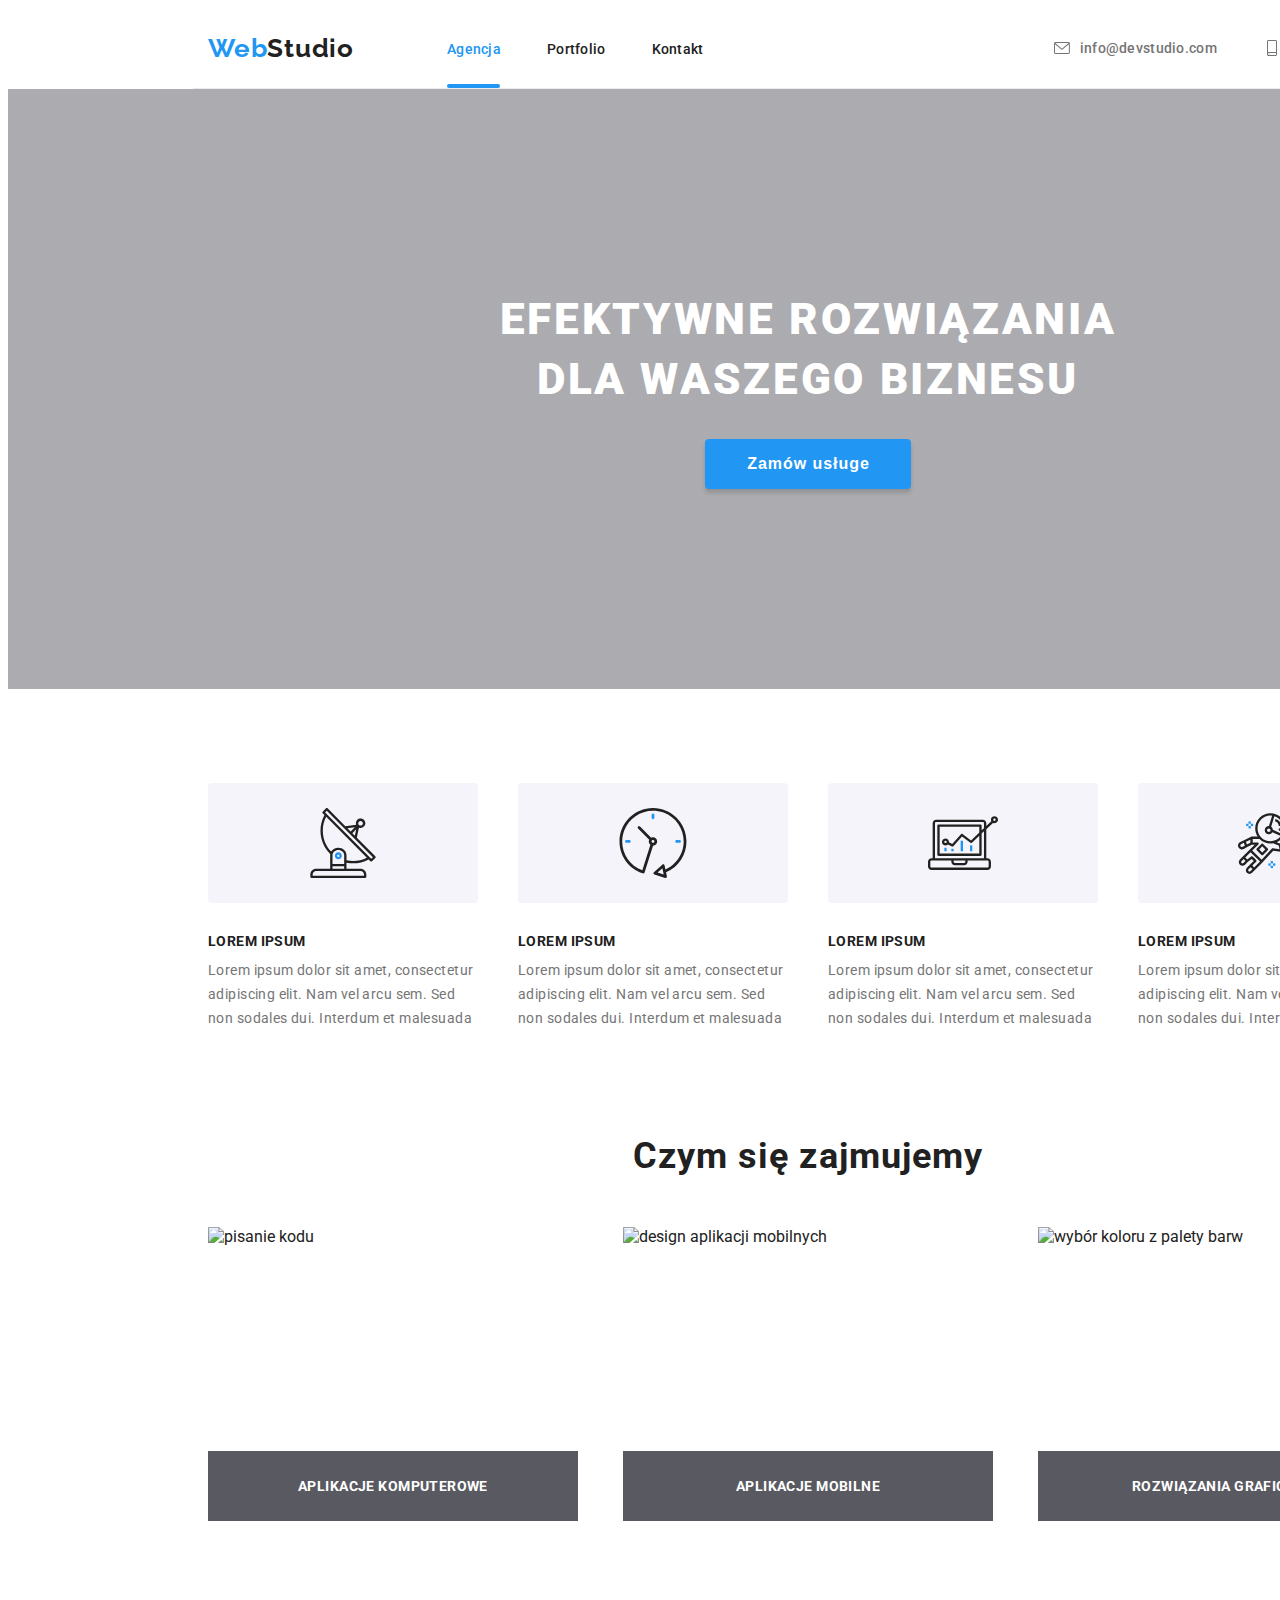
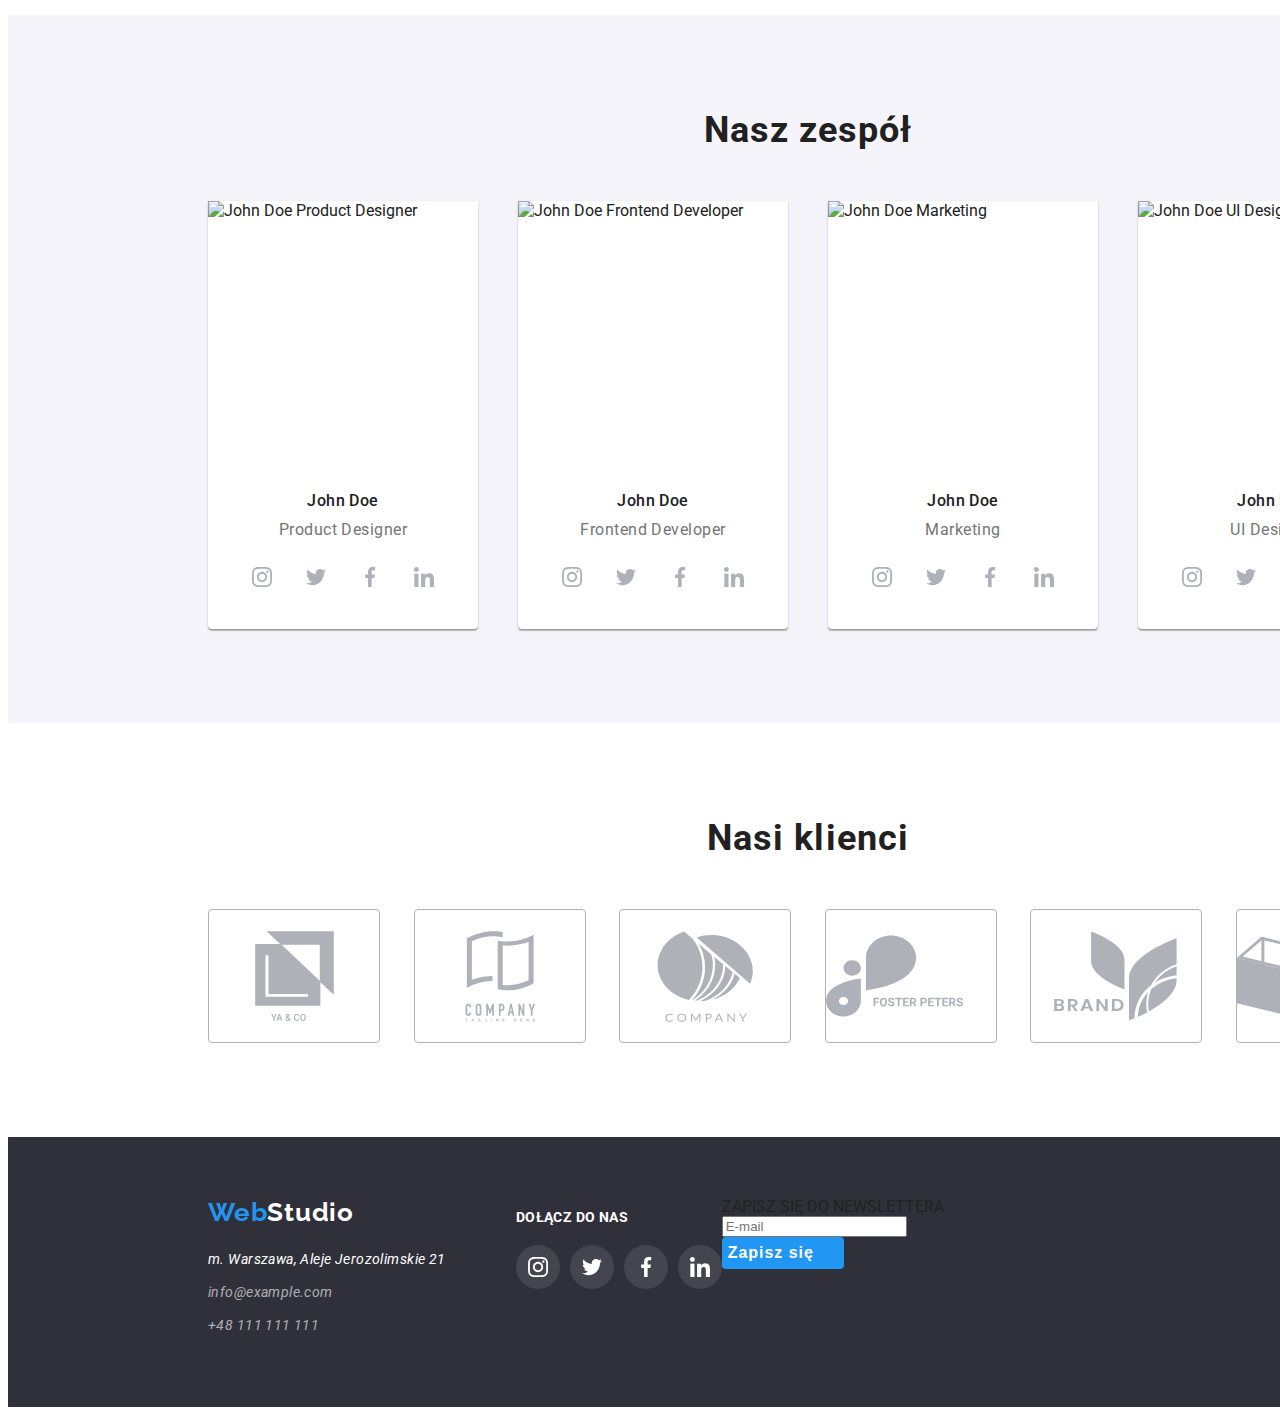
==== index.html @ 20296a99 "icon fix" ====
<!DOCTYPE html>
<html lang="en">
  <head>
    <meta charset="UTF-8" />
    <meta http-equiv="X-UA-Compatible" content="IE=edge" />
    <meta name="viewport" content="width=device-width, initial-scale=1.0" />
    <link
      rel="stylesheet"
      href="https://cdnjs.cloudflare.com/ajax/libs/modern-normalize/1.0.0/modern-normalize.css"
      integrity="sha512-Zx6MlUMKSVJoQ+83OwhdILe8cSEsCzfqThJd7J/VA2UrK6Ctj85p+xzqfyuNXE5B1k25uUdmJ2OzItbBy9GHAQ=="
      crossorigin="anonymous"
    />
    <link rel="stylesheet" href="./css/styles.css" />
    <link rel="preconnect" href="https://fonts.gstatic.com" />
    <link
      href="https://fonts.googleapis.com/css2?family=Oleo+Script&family=Raleway:wght@700&family=Roboto:wght@400;500;700;900&display=swap"
      rel="stylesheet"
    />

    <title>Main page</title>
  </head>
  <body>
    <!-- Header -->
    <header class="header section-space">
      <div class="container">
        <a class="logo link" href="./index.html"
          >Web<span class="logo-header">Studio</span></a
        >
        <nav class="navigation">
          <ul class="navigation-list list">
            <li class="navigation-list-item">
              <a class="navigation-list-link link agencja-header" href="./index.html">Agencja</a>
            </li>
            <li class="navigation-list-item">
              <a class="navigation-list-link link" href="./portfolio.html"
                >Portfolio</a>
            </li>
            <li class="navigation-list-item">
              <a class="navigation-list-link link" href="#">Kontakt</a>
            </li>
          </ul>
        </nav>
        <a class="address-mail link" href="mailto:info@devstudio.com">          
          <svg class="address-mail-icon">
            <use href="images/sprite.svg#envelope"></use>
          </svg>info@devstudio.com</a>
        <a class="address-tel link" href="tel:48111111111">
          <svg class="address-tel-icon">
            <use href="images/sprite.svg#smartphone"></use>
          </svg>+48 111 111 111</a>
      </div>
    </header>
    <main>
      <!--- HERO -->
      <section class="hero section-space">
        <div class="container">
          <h1 class="hero-title">EFEKTYWNE ROZWIĄZANIA DLA WASZEGO BIZNESU</h1>
          <button class="button hero-button" type="button" data-modal-open>Zamów usługe</button>
        </div>
      </section>
      <!-- Nasze atuty -->
      <section class="section atuty">
        <div class="container">
          <ul class="atuty-list list">
            <li class="atuty-list-item">
              <div class="atuty-icon-space">
              <svg class="atuty-icon">
                <use href="images/sprite.svg#antenna"></use>
              </svg>
              </div>
              <p class="atuty-list-item">LOREM IPSUM</p>
              <p class="atuty-list-description">
                Lorem ipsum dolor sit amet, consectetur adipiscing elit. Nam vel
                arcu sem. Sed non sodales dui. Interdum et malesuada
              </p>
            </li>
            <li class="atuty-list-item">
              <div class="atuty-icon-space">
              <svg class="atuty-icon">
                <use href="images/sprite.svg#clock"></use>
              </svg>
              </div>
              <p class="atuty-list-item">LOREM IPSUM</p>
              <p class="atuty-list-description">
                Lorem ipsum dolor sit amet, consectetur adipiscing elit. Nam vel
                arcu sem. Sed non sodales dui. Interdum et malesuada
              </p>
            </li>
            <li class="atuty-list-item">
              <div class="atuty-icon-space">
              <svg class="atuty-icon">
                <use href="images/sprite.svg#diagram"></use>
              </svg>
              </div>
              <p class="atuty-list-item">LOREM IPSUM</p>
              <p class="atuty-list-description">
                Lorem ipsum dolor sit amet, consectetur adipiscing elit. Nam vel
                arcu sem. Sed non sodales dui. Interdum et malesuada
              </p>
            </li>
            <li class="atuty-list-item">
              <div class="atuty-icon-space">
              <svg class="atuty-icon">
                <use href="images/sprite.svg#astronaut"></use>
              </svg>
              </div>
              <p class="atuty-list-item">LOREM IPSUM</p>
              <p class="atuty-list-description">
                Lorem ipsum dolor sit amet, consectetur adipiscing elit. Nam vel
                arcu sem. Sed non sodales dui. Interdum et malesuada
              </p>
            </li>
          </ul>
        </div>
      </section>
      <!-- Czym sie zajmujemy -->
      <section class="section about">
        <div class="container">
          <h2 class="about-title title">Czym się zajmujemy</h2>
          <ul class="about-list list">
            <li class="about-list-item">
              <img
                class="about-list-photo"
                src="./images/Czym1.jpg"
                alt="pisanie kodu"
                width="370"
                height="294"
                />
              <div class="about-list-photo-description-box">
                <p class="about-list-photo-description-text">APLIKACJE KOMPUTEROWE</p>
              </div>
            </li>
            <li class="about-list-item">
              <img
                class="about-list-photo"
                src="./images/Czym2.jpg"
                alt="design aplikacji mobilnych"
                width="370"
                height="294"
              />
              <div class="about-list-photo-description-box">
                <p class="about-list-photo-description-text">APLIKACJE MOBILNE</p>
              </div>
            </li>
            <li class="about-list-item">
              <img
                class="about-list-photo"
                src="./images/Czym3.jpg"
                alt="wybór koloru z palety barw"
                width="370"
                height="294"
              />
              <div class="about-list-photo-description-box">
                <p class="about-list-photo-description-text">ROZWIĄZANIA GRAFICZNE</p>
              </div>
            </li>
          </ul>
        </div>
      </section>
      <!-- Nasz zespół -->
      <section class="section team">
        <div class="container">
          <h2 class="team-title title">Nasz zespół</h2>
          <ul class="team-list list">
            <li class="team-list-item">
              <img
                class="team-list-photo"
                src="./images/JohnDoe1.jpg"
                alt="John Doe Product Designer"
                width="270"
                height="260"
              />
              <h3 class="team-list-name">John Doe</h3>
              <p class="team-list-description">Product Designer</p>
              <ul class="team-social-list list">
                <li class="team-social-list-item">
                  <a class="team-social-list-link link" href="#">
                    <svg class="team-social-icon" width="20px" height="20px">
                      <use href="images/sprite.svg#instagram"></use>
                    </svg>
                  </a>
                </li>
                <li class="team-social-list-item">
                  <a class="team-social-list-link link" href="#">
                    <svg class="team-social-icon" width="20px" height="20px">
                      <use href="images/sprite.svg#twitter"></use>
                    </svg>
                  </a>
                </li>
                <li class="team-social-list-item">
                  <a class="team-social-list-link link" href="#">
                    <svg class="team-social-icon" width="20px" height="20px">
                      <use href="images/sprite.svg#facebook"></use>
                    </svg>
                  </a>
                </li>
                <li class="team-social-list-item">
                  <a class="team-social-list-link link" href="#">
                    <svg class="team-social-icon" width="20px" height="20px">
                      <use href="images/sprite.svg#linkedin"></use>
                    </svg>
                  </a>
                </li>
              </ul>
            </li>
            <li class="team-list-item">
              <img
                class="team-list-photo"
                src="./images/JohnDoe2.jpg"
                alt="John Doe Frontend Developer"
                width="270"
                height="260"
              />
              <h3 class="team-list-name">John Doe</h3>
              <p class="team-list-description">Frontend Developer</p>
              <ul class="team-social-list list">
                <li class="team-social-list-item">
                  <a class="team-social-list-link link" href="#">
                    <svg class="team-social-icon" width="20px" height="20px">
                      <use href="images/sprite.svg#instagram"></use>
                    </svg>
                  </a>
                </li>
                <li class="team-social-list-item">
                  <a class="team-social-list-link link" href="#">
                    <svg class="team-social-icon" width="20px" height="20px">
                      <use href="images/sprite.svg#twitter"></use>
                    </svg>
                  </a>
                </li>
                <li class="team-social-list-item">
                  <a class="team-social-list-link link" href="#">
                    <svg class="team-social-icon" width="20px" height="20px">
                      <use href="images/sprite.svg#facebook"></use>
                    </svg>
                  </a>
                </li>
                <li class="team-social-list-item">
                  <a class="team-social-list-link link" href="#">
                    <svg class="team-social-icon" width="20px" height="20px">
                      <use href="images/sprite.svg#linkedin"></use>
                    </svg>
                  </a>
                </li>
              </ul>
            </li>
            <li class="team-list-item">
              <img
                class="team-list-photo"
                src="./images/JohnDoe3.jpg"
                alt="John Doe Marketing"
                width="270"
                height="260"
              />
              <h3 class="team-list-name">John Doe</h3>
              <p class="team-list-description">Marketing</p>
              <ul class="team-social-list list">
                <li class="team-social-list-item">
                  <a class="team-social-list-link link" href="#">
                    <svg class="team-social-icon" width="20px" height="20px">
                      <use href="images/sprite.svg#instagram"></use>
                    </svg>
                  </a>
                </li>
                <li class="team-social-list-item">
                  <a class="team-social-list-link link" href="#">
                    <svg class="team-social-icon" width="20px" height="20px">
                      <use href="images/sprite.svg#twitter"></use>
                    </svg>
                  </a>
                </li>
                <li class="team-social-list-item">
                  <a class="team-social-list-link link" href="#">
                    <svg class="team-social-icon" width="20px" height="20px">
                      <use href="images/sprite.svg#facebook"></use>
                    </svg>
                  </a>
                </li>
                <li class="team-social-list-item">
                  <a class="team-social-list-link link" href="#">
                    <svg class="team-social-icon" width="20px" height="20px">
                      <use href="images/sprite.svg#linkedin"></use>
                    </svg>
                  </a>
                </li>
              </ul>
            </li>
            <li class="team-list-item">
              <img
                class="team-list-photo"
                src="./images/JohnDoe4.jpg"
                alt="John Doe UI Designer"
                width="270"
                height="260"
              />
              <h3 class="team-list-name">John Doe</h3>
              <p class="team-list-description">UI Designer</p>
              <ul class="team-social-list list">
                <li class="team-social-list-item">
                  <a class="team-social-list-link link" href="#">
                    <svg class="team-social-icon" width="20px" height="20px">
                      <use href="images/sprite.svg#instagram"></use>
                    </svg>
                  </a>
                </li>
                <li class="team-social-list-item">
                  <a class="team-social-list-link link" href="#">
                    <svg class="team-social-icon" width="20px" height="20px">
                      <use href="images/sprite.svg#twitter"></use>
                    </svg>
                  </a>
                </li>
                <li class="team-social-list-item">
                  <a class="team-social-list-link link" href="#">
                    <svg class="team-social-icon" width="20px" height="20px">
                      <use href="images/sprite.svg#facebook"></use>
                    </svg>
                  </a>
                </li>
                <li class="team-social-list-item">
                  <a class="team-social-list-link link" href="#">
                    <svg class="team-social-icon" width="20px" height="20px">
                      <use href="images/sprite.svg#linkedin"></use>
                    </svg>
                  </a>
                </li>
              </ul>
            </li>
          </ul>
        </div>
      </section>
      <section class="section clients">
        <div class="container">
          <h2 class="clients-title title">Nasi klienci</h2>
          <ul class="clients-list list">
            <li class="clients-list-item">
              <a class="clients-list-link link" href="#">
                <svg class="clients-list-icon">
                  <use href="images/sprite.svg#client1"></use>
                </svg>
              </a>
            </li>
            <li class="clients-list-item">
              <a class="clients-list-link link" href="#">
                <svg class="clients-list-icon">
                  <use href="images/sprite.svg#client2"></use>
                </svg>
              </a>
            </li>
            <li class="clients-list-item">
              <a class="clients-list-link link" href="#">
                <svg class="clients-list-icon">
                  <use href="images/sprite.svg#client3"></use>
                </svg>
              </a>
            </li>
            <li class="clients-list-item">
              <a class="clients-list-link link" href="#">
                <svg class="clients-list-icon">
                  <use href="images/sprite.svg#client4"></use>
                </svg>
              </a>
            </li>
            <li class="clients-list-item">
              <a class="clients-list-link link" href="#">
                <svg class="clients-list-icon">
                  <use href="images/sprite.svg#client5"></use>
                </svg>
              </a>
            </li>
            <li class="clients-list-item">
              <a class="clients-list-link link" href="#">
                <svg class="clients-list-icon">
                  <use href="images/sprite.svg#client6"></use>
                </svg>
              </a>
            </li>
          </ul>
        </div>
      </section>
    </main>
    <!-- Footer -->
    <footer class="footer section-space">
      <div class="container">
        <div class="footer-address">
          <a class="logo link" href="./index.html"
          >Web<span class="logo-footer">Studio</span></a
        >
        <address class="address">
          <ul class="address-list list">
            <li class="address-list-item">
              <a
                class="address-list-link address-list-place link"
                href="https://goo.gl/maps/FQcAqEdDzZoYBfhZA"
                target="_blank"
                >m. Warszawa, Aleje Jerozolimskie 21</a
              >
            </li>
            <li class="address-list-item">
              <a
                class="address-list-link address-list-mail link"
                href="mailto:info@example.com"
                >info@example.com</a
              >
            </li>
            <li class="address-list-item">
              <a
                class="address-list-link address-list-tel link"
                href="tel:48111111111"
                >+48 111 111 111</a
              >
            </li>
          </ul>
        </address>
        </div>
        <div class="footer-social">
          <p class="footer-social-title">DOŁĄCZ DO NAS</p>
          <ul class="footer-social-list list">
            <li class="footer-social-list-item">
              <a class="footer-social-list-link link" href="#">
                <svg class="footer-social-icon" width="20px" height="20px">
                  <use href="images/sprite.svg#instagram"></use>
                </svg>
              </a>
            </li>
            <li class="footer-social-list-item">
              <a class="footer-social-list-link link" href="#">
                <svg class="footer-social-icon" width="20px" height="20px">
                  <use href="images/sprite.svg#twitter"></use>
                </svg>
              </a>
            </li>
            <li class="footer-social-list-item">
              <a class="footer-social-list-link link" href="#">
                <svg class="footer-social-icon" width="20px" height="20px">
                  <use href="images/sprite.svg#facebook"></use>
                </svg>
              </a>
            </li>
            <li class="footer-social-list-item">
              <a class="footer-social-list-link link" href="#">
                <svg class="footer-social-icon" width="20px" height="20px">
                  <use href="images/sprite.svg#linkedin"></use>
                </svg>
              </a>
            </li>
          </ul>
        </div>


        <div class="footer-form">
          <p class="footer-form-title">ZAPISZ SIĘ DO NEWSLETTERA</p>
          <form method="post" class="footer-form-form">
            <input type="email" class="footer-form-input" name="email" placeholder="E-mail">
            <button class="footer-btn button" type="submit">Zapisz się
              <svg class="footer-input-icon" width="24px" height="24px">
                <use href="images/sprite.svg#send-icon"></use>
              </svg>
            </button>
          </form>
        </div>

        
      </div>
    </footer>
    <!-- MODAL WINDOW -->
    <div class="backdrop is-hidden" data-modal>
      <div class="modal">
        <button type="button" class="close-btn" data-modal-close></button>
        <form method="post" class="modal-form">
          <h2 class="modal-form-title">Zostaw swoje dane w formularzu poniżej</h2>          
          <label for="name" class="modal-label">Imie</label>
          <div class="modal-input-wrapper">
            <input type="text" class="modal-input" name="name" required>
            <div class="modal-input-icon-wrapper">
              <svg class="modal-input-icon" width="12px" height="12px">
                <use href="images/sprite.svg#modal-human"></use>
              </svg>
            </div>
          </div>   
          <label for="tel" class="modal-label">Telefon</label>
          <div class="modal-input-wrapper">
            <input type="tel" class="modal-input" name="telephone" required> 
            <div class="modal-input-icon-wrapper">     
              <svg class="modal-input-icon" width="14px" height="14px">
                <use href="images/sprite.svg#modal-phone"></use>
              </svg>
            </div>
          </div>
          <label for="email" class="modal-label">Email</label>
          <div class="modal-input-wrapper">
            <input type="email" class="modal-input" name="email" required>
            <div class="modal-input-icon-wrapper">
              <svg class="modal-input-icon" width="16px" height="12px">
                <use href="images/sprite.svg#modal-envelope"></use>
              </svg>
            </div>
          </div>
          <label for="comment" class="modal-label">Komentarz</label>
          <textarea name="comment" id="" cols="30" rows="10" class="modal-textarea" placeholder="Wprowadź tekst"></textarea>
          <div class="modal-checkbox-wrapper">
            <div class="modal-disclaimer-wrapper">
              <input type="checkbox" id="checkbox" name="checkbox" class="modal-checkbox visually-hidden" required>
              <label for="checkbox" class="modal-label modal-policy-label">Oświadczam iż akceptuję <a href="#" class="policy-link link">Regulamin</a> i <a href="#" class="policy-link link">Politykę Prywatności</a>.</label>
            </div>
            <button class="modal-btn button" type="submit">Wyślij</button>
          </div>
        </form>
      </div>
    </div>
    <script src="js/modal.js"></script>
  </body>
</html>
---- css/styles.css ----
:root {
  --main-font: "Roboto", sans-serif;
  --secondary-font: "Raleway", sans-serif;

  --main-color: #212121;
  --secondary-color: #757575;
  --hover-color: #2196f3;

  --bg1-color: #ffffff;
  --bg2-color: #f5f4fa;
  --bg3-color: #2f303a;
}
h1,
h2,
h3,
h4,
h5,
h6 {
  margin: 0;
  padding: 0;
}
ul,
ol {
  margin: 0;
  padding: 0;
}
p {
  padding: 0;
  margin: 0;
}
img {
  display: block;
}
.list {
  list-style: none;
}
.link {
  text-decoration: none;
}
.container {
  width: 1200px;
  padding: 0 15px;
  margin: 0 auto;
}
.section {
  padding-top: 94px;
  padding-bottom: 94px;
}
.section,
.section-space {
  min-width: 1600px;
  display: flex;
  justify-content: center;
}
body {
  font-family: var(--main-font);
  color: var(--main-color);
}
/* ========== COMPONENT ========== */
.logo {
  font-family: var(--secondary-font);
  font-weight: 700;
  font-size: 26px;
  line-height: 1.192;
  letter-spacing: 0.03em;
  color: #2196f3;
}
.title {
  font-weight: 700;
  font-size: 36px;
  line-height: 1.167;
  text-align: center;
  letter-spacing: 0.03em;
  margin-bottom: 50px;
}
.button {
  font-weight: 700;
  font-size: 16px;
  line-height: 1.875;
  display: flex;
  text-align: center;
  letter-spacing: 0.06em;
  color: #ffffff;
  background-color: var(--hover-color);
  border-radius: 4px;
  border: none;
}
.visually-hidden{
  position: absolute !important;
  clip: rect(1px 1px 1px 1px);
  clip: rect(1px 1px 1px 1px);
  padding: 0 !important;
  border: 0 !important;
  height: 1px !important;
  width: 1px !important;
  overflow: hidden;
}
/* ========== END COMPONENT ========== */

/* ========== HEADER ========== */
.header .container {
  display: flex;
  align-items: center;
  height: 80px;
  border-bottom: 1px solid #ececec;
  position: relative;
}
header .logo {
  margin-right: 93px;
}
.navigation {
  display: flex;
}
.navigation-list {
  display: flex;
  align-items: center;
}
.navigation-list-item:not(:last-child) {
  margin-right: 46px;
}
.navigation-list-link {
  font-weight: 500;
  font-size: 14px;
  line-height: 1.143;
  letter-spacing: 0.02em;
  color: var(--main-color);
  transition: color 250ms cubic-bezier(0.4, 0, 0.2, 1);
}
.address-mail {
  margin-left: auto;
}
.address-tel {
  margin-left: 50px;
  margin-right: 12px;
}
.address-mail,
.address-tel {
  color: var(--secondary-color);
  fill: var(--secondary-color);
  display: flex;
  align-items: center;
  transition: color 250ms cubic-bezier(0.4, 0, 0.2, 1), fill 250ms cubic-bezier(0.4, 0, 0.2, 1);
}
.address-mail-icon {
  width: 16px;
  height: 12px;
}
.address-tel-icon {
  width: 10px;
  height: 16px;
}
.address-mail-icon,
.address-tel-icon {
  margin-right: 10px;
}
.logo-header {
  color: var(--main-color);
}
.navigation-list-link:hover,
.navigation-list-link:focus,
.address-mail:hover,
.address-tel:hover,
.address-mail:focus,
.address-tel:focus {
  color: var(--hover-color);
  cursor: pointer;
  fill: var(--hover-color);
}
.address-mail,
.address-tel {
  font-weight: 500;
  font-size: 14px;
  line-height: 1.143;
  letter-spacing: 0.02em;
  color: var(--secondary-color);
}
.portfolio-header {
  color: var(--hover-color);
}
.portfolio-header::after{
  position: absolute;
  bottom: 0;
  content:"";
  display: block;
  width: 58px;
  height: 4px;
  background-color: var(--hover-color);
  border-radius: 2px;
}
.agencja-header{
  color: var(--hover-color);
}
.agencja-header::after{
  position: absolute;
  bottom: 0;
  content:"";
  display: block;
  width: 53px;
  height: 4px;
  background-color: var(--hover-color);
  border-radius: 2px;
}

/* ========== END HEADER ========== */
/* ========== HERO ========== */

.hero {
  background-image: linear-gradient(
      rgba(47, 48, 58, 0.4),
      rgba(47, 48, 58, 0.4)
    ),
    url("../images/hero-bg.jpg");
  background-size: cover;
  background-repeat: no-repeat;
}
.hero .container {
  display: flex;
  flex-direction: column;
  align-items: center;
  padding-top: 200px;
  padding-bottom: 200px;
}
.hero-title {
  font-weight: 900;
  font-size: 44px;
  line-height: 1.364;
  text-align: center;
  width: 696px;
  letter-spacing: 0.06em;
  text-transform: uppercase;
  color: #ffffff;
  margin-bottom: 30px;
}
.hero-button {
  padding: 10px 41px 10px 42px;
  box-shadow: 0px 4px 4px rgba(0, 0, 0, 0.15);
  cursor: pointer;
}
/* ========== END HERO ========== */

/* ========== NASZE ATUTY ========== */

.atuty {
  background-color: var(--bg1-color);
  padding-bottom: 0px;
}
.atuty-list {
  display: flex;
  justify-content: space-between;
}
.atuty-list-item {
  font-weight: 700;
  font-size: 14px;
  line-height: 1.143;
  letter-spacing: 0.03em;
  text-transform: uppercase;
  width: 270px;
  margin-bottom: 10px;
}
.atuty-icon-space {
  background-color: var(--bg2-color);
  display: flex;
  padding: 25px 100px 25px 100px;
  margin-bottom: 30px;
  border-radius: 4px;
}
.atuty-icon {
  width: 70px;
  height: 70px;
}
.atuty-list-description {
  font-weight: 400;
  font-size: 14px;
  line-height: 1.714;
  letter-spacing: 0.03em;
  text-transform: initial;
  color: var(--secondary-color);
}
/* ========== END NASZE ATUTY ========== */
/* ========== CZYM SIE ZAJMUJEMY ========== */
.about {
  background-color: var(--bg1-color);
}
.about .container {
  display: flex;
  flex-direction: column;
}
.about-list {
  display: flex;
  justify-content: space-between;
}
.about-list-item {
  position: relative;
}
.about-list-photo-description-box {
  position: absolute;
  bottom: 0;

  width: 370px;
  height: 70px;
  background: rgba(47, 48, 58, 0.8);
}
.about-list-photo-description-text {
  position: relative;
  top: 50%;
  transform: translate(0, -50%);

  font-weight: 700;
  font-size: 14px;
  line-height: 1.142;
  text-align: center;
  letter-spacing: 0.03em;
  text-transform: uppercase;
  color: #ffffff;
}

/* ========== END CZYM SIE ZAJMUJEMY ========== */
/* ========== NASZ ZESPÓŁ ========== */
.team {
  background-color: var(--bg2-color);
}
.team-list {
  display: flex;
  justify-content: space-between;
}
.team-list-item {
  background-color: #ffffff;
  box-shadow: 0px 1px 3px rgba(0, 0, 0, 0.12), 0px 1px 1px rgba(0, 0, 0, 0.14),
    0px 2px 1px rgba(0, 0, 0, 0.2);
  border-radius: 0px 0px 4px 4px;
  padding-bottom: 30px;
}
.team-list-name {
  font-weight: 500;
  font-size: 16px;
  line-height: 1.188;
  text-align: center;
  letter-spacing: 0.03em;
  margin-top: 30px;
  margin-bottom: 10px;
}
.team-list-description {
  font-weight: 400;
  font-size: 16px;
  line-height: 1.188;
  text-align: center;
  letter-spacing: 0.03em;
  color: var(--secondary-color);
  margin-bottom: 16px;
}
.team-social-list {
  display: flex;
  align-items: center;
  justify-content: space-between;
  margin-left: 32px;
  margin-right: 32px;
}
.team-social-list-link {
  display: flex;
  height: 44px;
  width: 44px;
  background-color: #ffffff;
  border-radius: 50%;
  align-items: center;
  justify-content: center;
  fill: #afb1b8;
  transition: background-color 250ms cubic-bezier(0.4, 0, 0.2, 1), fill 250ms cubic-bezier(0.4, 0, 0.2, 1);
}
.team-social-list-link:hover,
.team-social-list-link:focus {
  background-color: var(--hover-color);
  fill: #ffffff;
}

/* ========== END NASZ ZESPÓŁ ========== */
/* ========== NASI KLIENCI ========== */
.clients-list {
  display: flex;
  justify-content: space-between;
}
.clients-list-link {
  display: flex;
  width: 170px;
  height: 92px;
  border: 1px solid #afb1b8;
  border-radius: 4px;
  fill: #afb1b8;
  padding: 20px 0px 20px 0px;
  transition: fill 250ms cubic-bezier(0.4, 0, 0.2, 1), border 250ms cubic-bezier(0.4, 0, 0.2, 1);
}
.clients-list-link:hover,
.clients-list-link:focus {
  border: 1px solid var(--hover-color);
  fill: var(--hover-color);
}
/* ========== END NASI KLIENCI ========== */

/* ========== PORTFOLIO ========== */
.portfolio .container {
  display: flex;
  flex-direction: column;
  align-items: center;
}
.portfolio-filters-list {
  display: flex;
  margin-bottom: 50px;
}
.portfolio-filters-list-item:not(:last-child) {
  margin-right: 8px;
}
.portfolio-filter-button {
  font-weight: 500;
  line-height: 1.625;
  letter-spacing: 0.03em;
  background-color: var(--bg2-color);
  color: var(--main-color);
  padding: 6px 22px 6px 22px;
  transition: color 250ms cubic-bezier(0.4, 0, 0.2, 1), background-color 250ms cubic-bezier(0.4, 0, 0.2, 1);
}
.portfolio-filter-button:hover,
.portfolio-filter-button:focus {
  cursor: pointer;
  background-color: var(--hover-color);
  color: #ffffff;
}
/*.portfolio-filter-button-selected {
  background-color: var(--hover-color);
  color: #ffffff;
}*/
.portfolio-projects-list {
  display: flex;
  flex-wrap: wrap;
}
.portfolio-projects-list-item:not(:nth-last-of-type(3n + 1)) {
  margin-right: 26px; /*powinno być 30, ale żeby dodać border, musiałem zmienić wartość marginesu */
}
.portfolio-projects-list-item {
  border: 1px solid #eeeeee;
  margin-bottom: 30px;
  position: relative;
  overflow: hidden;
  transition: box-shadow 250ms cubic-bezier(0.4, 0, 0.2, 1), border 250ms cubic-bezier(0.4, 0, 0.2, 1);
}
.portfolio-projects-list-item:hover {
  border: 1px solid #ffffff;
  cursor: pointer;
  box-shadow: 0px 1px 1px rgba(0, 0, 0, 0.12), 0px 4px 4px rgba(0, 0, 0, 0.06),
    1px 4px 6px rgba(0, 0, 0, 0.16);
}
.portfolio-projects-list-name {
  color: var(--main-color);
  width: 322px;
  font-weight: 700;
  font-size: 18px;
  line-height: 2;
  letter-spacing: 0.06em;
  margin: 20px 24px 2px 24px;
}
.portfolio-projects-list-type {
  width: 322px;
  font-weight: 400;
  font-size: 16px;
  line-height: 1.875;
  letter-spacing: 0.03em;
  color: var(--secondary-color);
  margin: 2px 24px 20px 24px;
}
.portfolio-projects-list-photo{
  overflow: hidden;
}
.portfolio-projects-overlay{
  position: absolute;
  top: 0;
  left: 0;
  height: 294px;
  width: 370px;
  transition: transform 250ms cubic-bezier(0.4, 0, 0.2, 1), opacity 250ms cubic-bezier(0.4, 0, 0.2, 1);
  background-color: var(--hover-color);
  opacity: 0;
  transform:translateY(100%)
}
.portfolio-projects-overlay-text{
  font-weight: 400;
  font-size: 18px;
  line-height: 1.556;
  letter-spacing: 0.03em;
  color: #FFFFFF;
  padding: 49px 45px 49px 24px;
}
.portfolio-projects-list-item:hover .portfolio-projects-overlay{
  opacity: 0.9;
  transform:translateY(0);
}
/* ========== END PORTFOLIO ========== */

/* ========== FOOTER ========== */
.footer {
  background-color: var(--bg3-color);
}
.footer .container {
  padding-top: 60px;
  padding-bottom: 60px;
  display: flex;
}
.footer-address {
  display: flex;
  flex-direction: column;
  margin-right: 70px;
}
footer .logo {
  margin-bottom: 20px;
}
.logo-footer {
  color: #ffffff;
}
.address-list-item {
  margin-bottom: 9px;
}
.address-list-link {
  font-weight: normal;
  font-size: 14px;
  line-height: 1.714;
  letter-spacing: 0.03em;
  color: #ffffff;
  transition: color 250ms cubic-bezier(0.4, 0, 0.2, 1);
}
.address-list-mail,
.address-list-tel {
  opacity: 0.6;
}
.address-list-link:hover,
.address-list-link:focus {
  color: var(--hover-color);
}
.footer-social {
  width: 206px;
  margin-top: 12px;
}
.footer-social-title {
  font-weight: 700;
  font-size: 14px;
  line-height: 1.172;
  letter-spacing: 0.03em;
  text-transform: uppercase;
  color: #ffffff;
  margin-bottom: 20px;
}
.footer-social-list {
  display: flex;
  align-items: center;
  justify-content: space-between;
}
.footer-social-list-link {
  display: flex;
  height: 44px;
  width: 44px;
  background-color: rgba(255, 255, 255, 0.1);
  border-radius: 50%;
  align-items: center;
  justify-content: center;
  fill: #ffffff;
  transition: background-color 250ms cubic-bezier(0.4, 0, 0.2, 1);
}
.footer-social-list-link:hover,
.footer-social-list-link:focus {
  background-color: var(--hover-color);
}
/* ========== END FOOTER ========== */

/* ========== BACKDROP ========== */
.backdrop{
  position:fixed;
  left: 0;
  top: 0;
  width: 100%;
  height: 100%;
  background-color: rgba(0, 0, 0, 0.2);
  transition: all 250ms linear;
}
.modal{
  position: absolute;
  top: 50%;
  left: 50%;
  transform: translate(-50%, -50%);
  background-color: #FFFFFF;
  min-width: 528px;
  min-height: 581px;
}
.close-btn{
  position: absolute;
  top: 0;
  right: 0;
  width: 30px;
  height: 30px;
  background-color: transparent;
  background-image: url(../images/close-button.svg);
  background-repeat: no-repeat;
  background-position: center;
  border: 1px solid rgba(0, 0, 0, 0.1);
  border-radius: 50%;
  margin-top: 8px;
  margin-right: 8px;
  cursor: pointer;
}
.modal-form{
  display: flex;
  justify-content: center;
  align-items: flex-start;
  flex-direction: column;
  padding: 40px;
}
.modal-form-title{
  font-weight: 700;
  font-size: 20px;
  line-height: 1.150;
  text-align: center;
  width: 100%;
  letter-spacing: 0.03em;
  color: var(--main-color);
  margin-bottom: 8px;
}
.modal-label{
  font-weight: 400;
  font-size: 12px;
  line-height: 1.167;
  letter-spacing: 0.01em;
  color: var(--secondary-color);
}
.modal-input-wrapper{
  position: relative;
  width: 100%;
  margin-top: 4px;
  margin-bottom: 10px;
  
} 

.modal-input,
.modal-textarea{
  border: 1px solid rgba(33, 33, 33, 0.2);
  box-sizing: border-box;
  border-radius: 4px;
  width: 100%;
}
.modal-input{
  position: relative;
  height: 40px;
  padding-left: 42px;
}
.modal-input-icon-wrapper{
  position: absolute;
  top: 50%;
  left: 15px;
  transform: translateY(-50%);
  fill: var(--main-color);
}
.modal-textarea{
  height: 120px;
  margin-top: 4px;
  margin-bottom: 10px;
  padding: 12px 16px 12px 16px;
}
.modal-input:focus,
.modal-textarea:focus{
  outline: none;
  border-color: var(--hover-color);
}
.modal-input:focus + .modal-input-icon-wrapper{
  fill: var(--hover-color);
}


.modal-textarea::placeholder{
  font-weight: 400;
  font-size: 12px;
  line-height: 1.167;
  letter-spacing: 0.01em;
  color: rgba(117, 117, 117, 0.5);
}
.policy-link{
  text-decoration: underline;
  color: var(--hover-color);
}
.is-hidden{
  opacity: 0;
  visibility: hidden;
  pointer-events: none;
}
.modal-btn{
  padding: 10px 41px 10px 42px;
  margin-top: 30px;
}
.modal-checkbox-wrapper{
  display: flex;
  justify-content: center;
  align-items: center;
  flex-direction: column;
  margin-top: 10px;
}
.modal-disclaimer-wrapper{
  display: flex;
  justify-content: center;
  align-items: center;
}
.modal-checkbox{
  margin-left: 15px;
  margin-right: 8px;
  background: var(--hover-color);
  border-radius: 2px;
}
.modal-label.modal-policy-label{
  display: block;
  align-items: center;
  
  font-size: 14px;
  line-height: 1.714;
}
.modal-policy-label:before{
  display: inline-flex;
  content: "";
  width: 16px;
  height: 16px;
  border: 1px solid #000;
  margin-right: 8px;
  border-radius: 2px;
}
.modal-checkbox:checked + .modal-policy-label::before{
  border: none;
  background-color: var(--hover-color);
  background-image: url(../images/checkbox.svg);
  background-repeat: no-repeat;
  background-position: center; 
}
/* ========== END BACKDROP ========== */
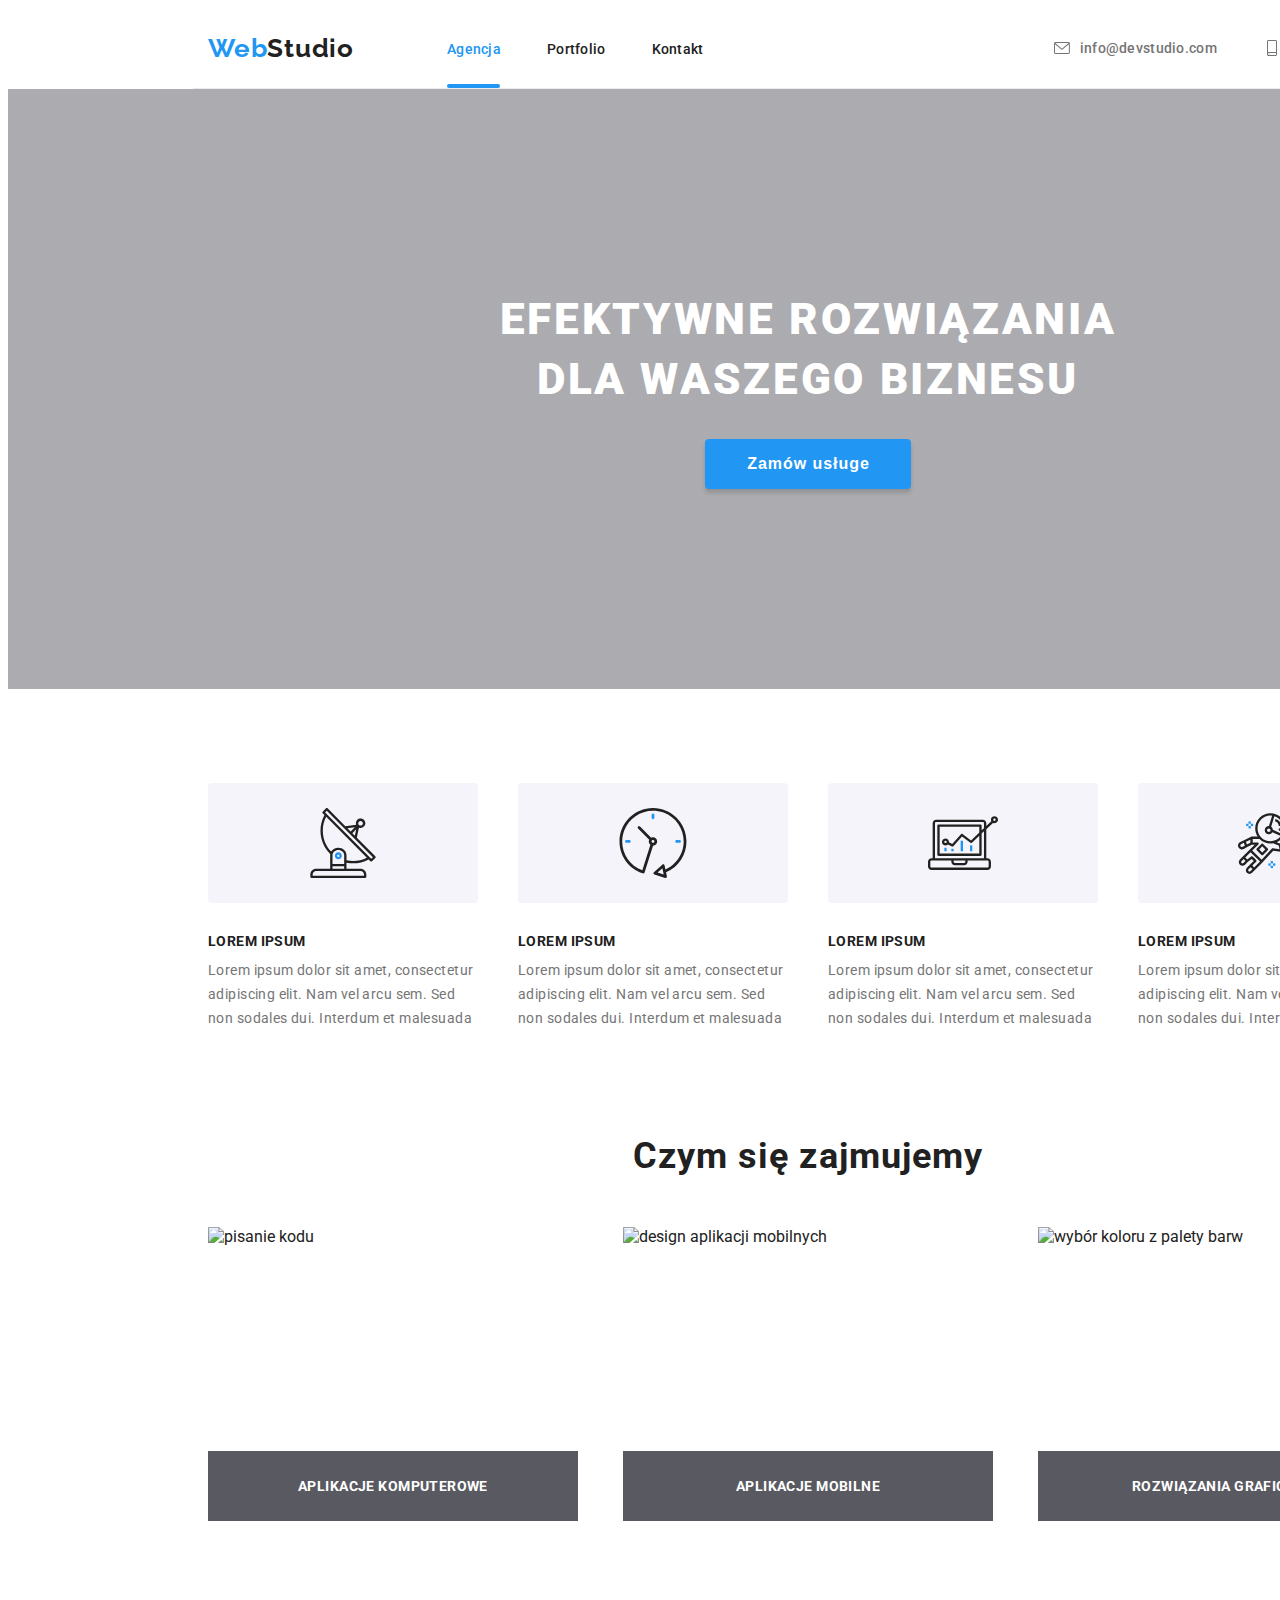
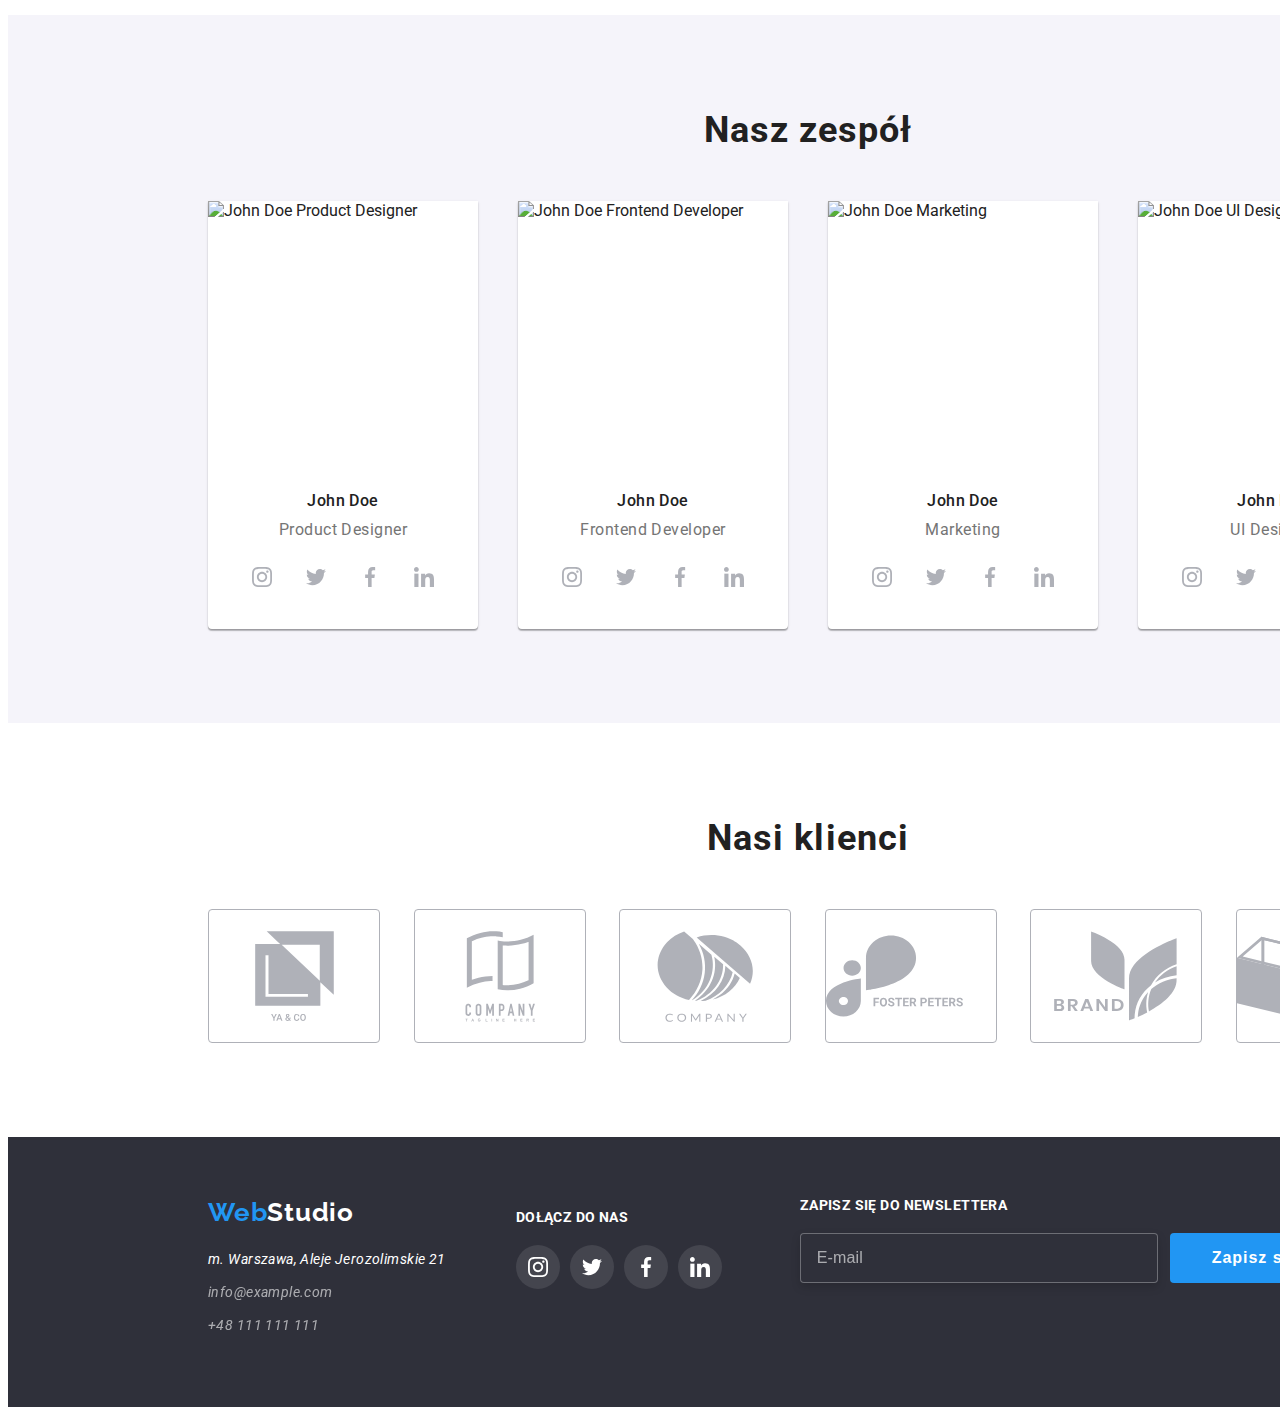
==== commit 2b7340a9: "added .scss and divided styles.css" ====
--- a/index.html
+++ b/index.html
@@ -10,7 +10,7 @@
       integrity="sha512-Zx6MlUMKSVJoQ+83OwhdILe8cSEsCzfqThJd7J/VA2UrK6Ctj85p+xzqfyuNXE5B1k25uUdmJ2OzItbBy9GHAQ=="
       crossorigin="anonymous"
     />
-    <link rel="stylesheet" href="./css/styles.css" />
+    <link rel="stylesheet" href="./css/main.min.css" />
     <link rel="preconnect" href="https://fonts.gstatic.com" />
     <link
       href="https://fonts.googleapis.com/css2?family=Oleo+Script&family=Raleway:wght@700&family=Roboto:wght@400;500;700;900&display=swap"
--- a/css/main.min.css
+++ b/css/main.min.css
@@ -0,0 +1,2 @@
+.visually-hidden{position:absolute !important;clip:rect(1px 1px 1px 1px);clip:rect(1px 1px 1px 1px);padding:0 !important;border:0 !important;height:1px !important;width:1px !important;overflow:hidden}:root{--main-font: "Roboto", sans-serif;--secondary-font: "Raleway", sans-serif;--main-color: #212121;--secondary-color: #757575;--hover-color: #2196f3;--bg1-color: #ffffff;--bg2-color: #f5f4fa;--bg3-color: #2f303a}h1,h2,h3,h4,h5,h6{margin:0;padding:0}ul,ol{margin:0;padding:0}p{padding:0;margin:0}img{display:block}.list{list-style:none}.link{text-decoration:none}body{font-family:var(--main-font);color:var(--main-color)}.container{width:1200px;padding:0 15px;margin:0 auto}.section{padding-top:94px;padding-bottom:94px}.section,.section-space{min-width:1600px;display:flex;justify-content:center}.button{font-weight:700;font-size:16px;line-height:1.875;display:flex;text-align:center;letter-spacing:0.06em;color:#ffffff;background-color:var(--hover-color);border-radius:4px;border:none}.logo{font-family:var(--secondary-font);font-weight:700;font-size:26px;line-height:1.192;letter-spacing:0.03em;color:#2196f3}.title{font-weight:700;font-size:36px;line-height:1.167;text-align:center;letter-spacing:0.03em;margin-bottom:50px}.backdrop{position:fixed;left:0;top:0;width:100%;height:100%;background-color:rgba(0,0,0,0.2);transition:all 250ms linear}.modal{position:absolute;top:50%;left:50%;transform:translate(-50%, -50%);background-color:#FFFFFF;min-width:528px;min-height:581px}.close-btn{position:absolute;top:0;right:0;width:30px;height:30px;background-color:transparent;background-image:url(../images/close-button.svg);background-repeat:no-repeat;background-position:center;border:1px solid rgba(0,0,0,0.1);border-radius:50%;margin-top:8px;margin-right:8px;cursor:pointer}.modal-form{display:flex;justify-content:center;align-items:flex-start;flex-direction:column;padding:40px}.modal-form-title{font-weight:700;font-size:20px;line-height:1.150;text-align:center;width:100%;letter-spacing:0.03em;color:var(--main-color);margin-bottom:8px}.modal-label{font-weight:400;font-size:12px;line-height:1.167;letter-spacing:0.01em;color:var(--secondary-color)}.modal-input-wrapper{position:relative;width:100%;margin-top:4px;margin-bottom:10px}.modal-input,.modal-textarea{border:1px solid rgba(33,33,33,0.2);box-sizing:border-box;border-radius:4px;width:100%}.modal-input{position:relative;height:40px;padding-left:42px}.modal-input-icon-wrapper{position:absolute;top:50%;left:15px;transform:translateY(-50%);fill:var(--main-color)}.modal-textarea{height:120px;margin-top:4px;margin-bottom:10px;padding:12px 16px 12px 16px}.modal-input:focus,.modal-textarea:focus{outline:none;border-color:var(--hover-color)}.modal-input:focus+.modal-input-icon-wrapper{fill:var(--hover-color)}.modal-textarea::placeholder{font-weight:400;font-size:12px;line-height:1.167;letter-spacing:0.01em;color:rgba(117,117,117,0.5)}.policy-link{text-decoration:underline;color:var(--hover-color)}.is-hidden{opacity:0;visibility:hidden;pointer-events:none}.modal-btn{padding:10px 41px 10px 42px;margin-top:30px}.modal-checkbox-wrapper{display:flex;justify-content:center;align-items:center;flex-direction:column;margin-top:10px}.modal-disclaimer-wrapper{display:flex;justify-content:center;align-items:center}.modal-checkbox{margin-left:15px;margin-right:8px;background:var(--hover-color);border-radius:2px}.modal-label.modal-policy-label{display:block;align-items:center;font-size:14px;line-height:1.714}.modal-policy-label:before{display:inline-flex;content:"";width:16px;height:16px;border:1px solid #000;margin-right:8px;border-radius:2px}.modal-checkbox:checked+.modal-policy-label::before{border:none;background-color:var(--hover-color);background-image:url(../images/checkbox.svg);background-repeat:no-repeat;background-position:center}.header .container{display:flex;align-items:center;height:80px;border-bottom:1px solid #ececec;position:relative}header .logo{margin-right:93px}.navigation{display:flex}.navigation-list{display:flex;align-items:center}.navigation-list-item:not(:last-child){margin-right:46px}.navigation-list-link{font-weight:500;font-size:14px;line-height:1.143;letter-spacing:0.02em;color:var(--main-color);transition:color 250ms cubic-bezier(0.4, 0, 0.2, 1)}.address-mail{margin-left:auto}.address-tel{margin-left:50px;margin-right:12px}.address-mail,.address-tel{color:var(--secondary-color);fill:var(--secondary-color);display:flex;align-items:center;transition:color 250ms cubic-bezier(0.4, 0, 0.2, 1),fill 250ms cubic-bezier(0.4, 0, 0.2, 1)}.address-mail-icon{width:16px;height:12px}.address-tel-icon{width:10px;height:16px}.address-mail-icon,.address-tel-icon{margin-right:10px}.logo-header{color:var(--main-color)}.navigation-list-link:hover,.navigation-list-link:focus,.address-mail:hover,.address-tel:hover,.address-mail:focus,.address-tel:focus{color:var(--hover-color);cursor:pointer;fill:var(--hover-color)}.address-mail,.address-tel{font-weight:500;font-size:14px;line-height:1.143;letter-spacing:0.02em;color:var(--secondary-color)}.portfolio-header{color:var(--hover-color)}.portfolio-header::after{position:absolute;bottom:0;content:"";display:block;width:58px;height:4px;background-color:var(--hover-color);border-radius:2px}.agencja-header{color:var(--hover-color)}.agencja-header::after{position:absolute;bottom:0;content:"";display:block;width:53px;height:4px;background-color:var(--hover-color);border-radius:2px}.hero{background-image:linear-gradient(rgba(47,48,58,0.4), rgba(47,48,58,0.4)),url("../images/hero-bg.jpg");background-size:cover;background-repeat:no-repeat}.hero .container{display:flex;flex-direction:column;align-items:center;padding-top:200px;padding-bottom:200px}.hero-title{font-weight:900;font-size:44px;line-height:1.364;text-align:center;width:696px;letter-spacing:0.06em;text-transform:uppercase;color:#ffffff;margin-bottom:30px}.hero-button{padding:10px 41px 10px 42px;box-shadow:0px 4px 4px rgba(0,0,0,0.15);cursor:pointer}.atuty{background-color:var(--bg1-color);padding-bottom:0px}.atuty-list{display:flex;justify-content:space-between}.atuty-list-item{font-weight:700;font-size:14px;line-height:1.143;letter-spacing:0.03em;text-transform:uppercase;width:270px;margin-bottom:10px}.atuty-icon-space{background-color:var(--bg2-color);display:flex;padding:25px 100px 25px 100px;margin-bottom:30px;border-radius:4px}.atuty-icon{width:70px;height:70px}.atuty-list-description{font-weight:400;font-size:14px;line-height:1.714;letter-spacing:0.03em;text-transform:initial;color:var(--secondary-color)}.about{background-color:var(--bg1-color)}.about .container{display:flex;flex-direction:column}.about-list{display:flex;justify-content:space-between}.about-list-item{position:relative}.about-list-photo-description-box{position:absolute;bottom:0;width:370px;height:70px;background:rgba(47,48,58,0.8)}.about-list-photo-description-text{position:relative;top:50%;transform:translate(0, -50%);font-weight:700;font-size:14px;line-height:1.142;text-align:center;letter-spacing:0.03em;text-transform:uppercase;color:#ffffff}.team{background-color:var(--bg2-color)}.team-list{display:flex;justify-content:space-between}.team-list-item{background-color:#ffffff;box-shadow:0px 1px 3px rgba(0,0,0,0.12),0px 1px 1px rgba(0,0,0,0.14),0px 2px 1px rgba(0,0,0,0.2);border-radius:0px 0px 4px 4px;padding-bottom:30px}.team-list-name{font-weight:500;font-size:16px;line-height:1.188;text-align:center;letter-spacing:0.03em;margin-top:30px;margin-bottom:10px}.team-list-description{font-weight:400;font-size:16px;line-height:1.188;text-align:center;letter-spacing:0.03em;color:var(--secondary-color);margin-bottom:16px}.team-social-list{display:flex;align-items:center;justify-content:space-between;margin-left:32px;margin-right:32px}.team-social-list-link{display:flex;height:44px;width:44px;background-color:#ffffff;border-radius:50%;align-items:center;justify-content:center;fill:#afb1b8;transition:background-color 250ms cubic-bezier(0.4, 0, 0.2, 1),fill 250ms cubic-bezier(0.4, 0, 0.2, 1)}.team-social-list-link:hover,.team-social-list-link:focus{background-color:var(--hover-color);fill:#ffffff}.clients-list{display:flex;justify-content:space-between}.clients-list-link{display:flex;width:170px;height:92px;border:1px solid #afb1b8;border-radius:4px;fill:#afb1b8;padding:20px 0px 20px 0px;transition:fill 250ms cubic-bezier(0.4, 0, 0.2, 1),border 250ms cubic-bezier(0.4, 0, 0.2, 1)}.clients-list-link:hover,.clients-list-link:focus{border:1px solid var(--hover-color);fill:var(--hover-color)}.portfolio .container{display:flex;flex-direction:column;align-items:center}.portfolio-filters-list{display:flex;margin-bottom:50px}.portfolio-filters-list-item:not(:last-child){margin-right:8px}.portfolio-filter-button{font-weight:500;line-height:1.625;letter-spacing:0.03em;background-color:var(--bg2-color);color:var(--main-color);padding:6px 22px 6px 22px;transition:color 250ms cubic-bezier(0.4, 0, 0.2, 1),background-color 250ms cubic-bezier(0.4, 0, 0.2, 1)}.portfolio-filter-button:hover,.portfolio-filter-button:focus{cursor:pointer;background-color:var(--hover-color);color:#ffffff}.portfolio-projects-list{display:flex;flex-wrap:wrap}.portfolio-projects-list-item:not(:nth-last-of-type(3n+1)){margin-right:26px}.portfolio-projects-list-item{border:1px solid #eeeeee;margin-bottom:30px;position:relative;overflow:hidden;transition:box-shadow 250ms cubic-bezier(0.4, 0, 0.2, 1),border 250ms cubic-bezier(0.4, 0, 0.2, 1)}.portfolio-projects-list-item:hover{border:1px solid #ffffff;cursor:pointer;box-shadow:0px 1px 1px rgba(0,0,0,0.12),0px 4px 4px rgba(0,0,0,0.06),1px 4px 6px rgba(0,0,0,0.16)}.portfolio-projects-list-name{color:var(--main-color);width:322px;font-weight:700;font-size:18px;line-height:2;letter-spacing:0.06em;margin:20px 24px 2px 24px}.portfolio-projects-list-type{width:322px;font-weight:400;font-size:16px;line-height:1.875;letter-spacing:0.03em;color:var(--secondary-color);margin:2px 24px 20px 24px}.portfolio-projects-list-photo{overflow:hidden}.portfolio-projects-overlay{position:absolute;top:0;left:0;height:294px;width:370px;transition:transform 250ms cubic-bezier(0.4, 0, 0.2, 1),opacity 250ms cubic-bezier(0.4, 0, 0.2, 1);background-color:var(--hover-color);opacity:0;transform:translateY(100%)}.portfolio-projects-overlay-text{font-weight:400;font-size:18px;line-height:1.556;letter-spacing:0.03em;color:#FFFFFF;padding:49px 45px 49px 24px}.portfolio-projects-list-item:hover .portfolio-projects-overlay{opacity:0.9;transform:translateY(0)}.footer{background-color:var(--bg3-color)}.footer .container{padding-top:60px;padding-bottom:60px;display:flex}.footer-address{display:flex;flex-direction:column;margin-right:70px}footer .logo{margin-bottom:20px}.logo-footer{color:#ffffff}.address-list-item{margin-bottom:9px}.address-list-link{font-weight:normal;font-size:14px;line-height:1.714;letter-spacing:0.03em;color:#ffffff;transition:color 250ms cubic-bezier(0.4, 0, 0.2, 1)}.address-list-mail,.address-list-tel{opacity:0.6}.address-list-link:hover,.address-list-link:focus{color:var(--hover-color)}.footer-social{width:206px;margin-top:12px}.footer-social-title,.footer-form-title{font-weight:700;font-size:14px;line-height:1.172;letter-spacing:0.03em;text-transform:uppercase;color:#ffffff;margin-bottom:20px}.footer-social-list{display:flex;align-items:center;justify-content:space-between}.footer-social-list-link{display:flex;height:44px;width:44px;background-color:rgba(255,255,255,0.1);border-radius:50%;align-items:center;justify-content:center;fill:#ffffff;transition:background-color 250ms cubic-bezier(0.4, 0, 0.2, 1)}.footer-social-list-link:hover,.footer-social-list-link:focus{background-color:var(--hover-color)}.footer-form{margin-left:78px}.footer-form-form{display:flex}.footer-form-input{width:358px;height:50px;margin-right:12px;border:1px solid rgba(255,255,255,0.3);box-sizing:border-box;filter:drop-shadow(0px 4px 4px rgba(0,0,0,0.15));border-radius:4px;background-color:var(--bg3-color);color:#FFFFFF;padding-left:16px}.footer-btn{position:relative;padding:10px 76px 10px 42px;fill:#FFFFFF}.footer-input-icon{position:absolute;top:50%;right:28px;transform:translateY(-50%)}.footer-form-input::placeholder{font-weight:400;font-size:16px;line-height:1.25;letter-spacing:0.01em;color:rgba(255,255,255,0.6)}.footer-form-input:focus{outline:none;border-color:var(--hover-color)}
+/*# sourceMappingURL=main.min.css.map */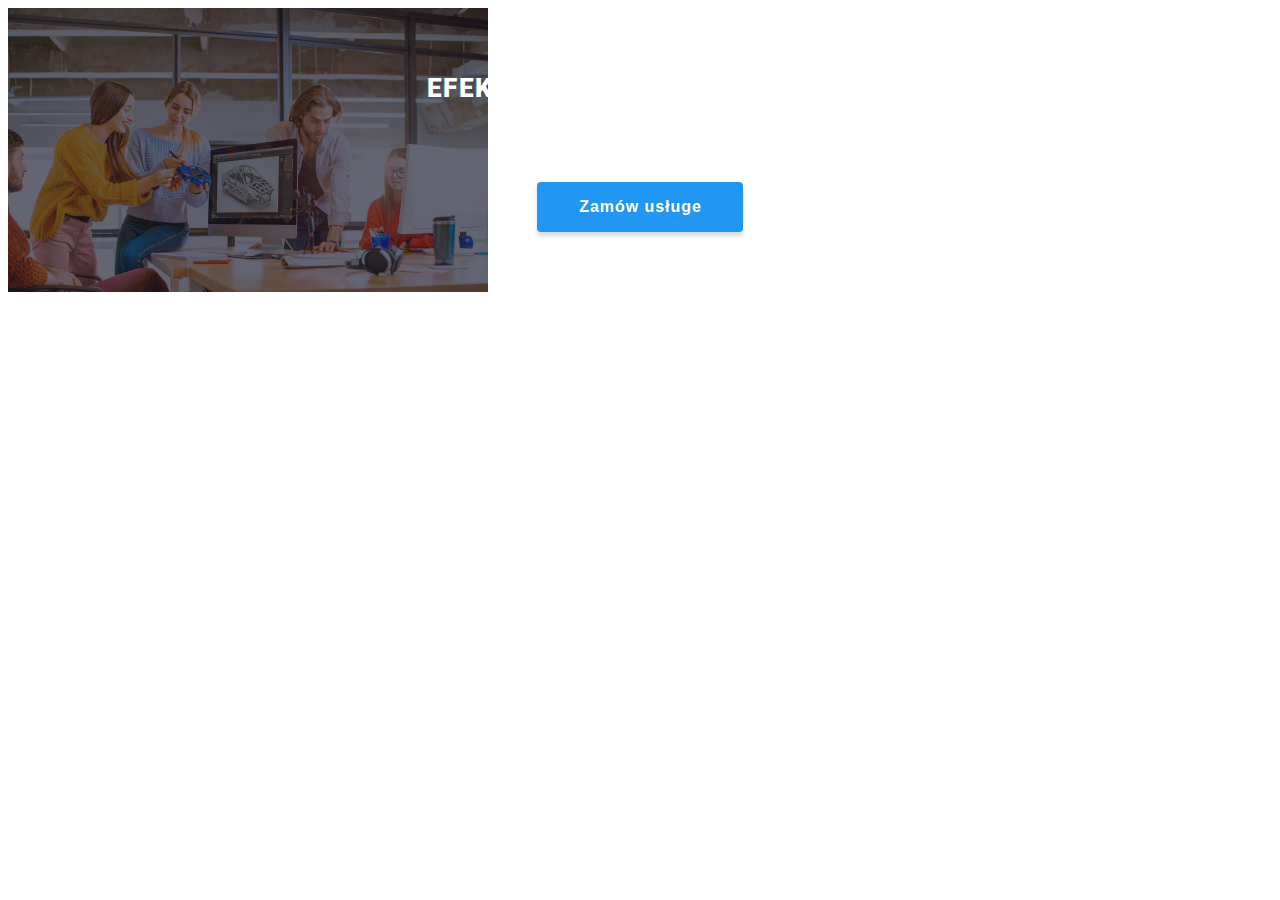
==== commit b7833e45: "first try on mobile version" ====
--- a/index.html
+++ b/index.html
@@ -20,92 +20,93 @@
     <title>Main page</title>
   </head>
   <body>
-    <!-- Header -->
+    <!-- Header 
     <header class="header section-space">
       <div class="container">
         <a class="logo link" href="./index.html"
-          >Web<span class="logo-header">Studio</span></a
+          >Web<span class="logo__header">Studio</span></a
         >
         <nav class="navigation">
-          <ul class="navigation-list list">
-            <li class="navigation-list-item">
-              <a class="navigation-list-link link agencja-header" href="./index.html">Agencja</a>
-            </li>
-            <li class="navigation-list-item">
-              <a class="navigation-list-link link" href="./portfolio.html"
+          <ul class="navigation__list list">
+            <li class="navigation__list--item">
+              <a class="navigation__list--link link agencja__header" href="./index.html">Agencja</a>
+            </li>
+            <li class="navigation__list--item">
+              <a class="navigation__list--link link" href="./portfolio.html"
                 >Portfolio</a>
             </li>
-            <li class="navigation-list-item">
-              <a class="navigation-list-link link" href="#">Kontakt</a>
+            <li class="navigation__list--item">
+              <a class="navigation__list--link link" href="#">Kontakt</a>
             </li>
           </ul>
         </nav>
-        <a class="address-mail link" href="mailto:info@devstudio.com">          
-          <svg class="address-mail-icon">
+        <a class="address__mail link" href="mailto:info@devstudio.com">          
+          <svg class="address__mail--icon">
             <use href="images/sprite.svg#envelope"></use>
           </svg>info@devstudio.com</a>
-        <a class="address-tel link" href="tel:48111111111">
-          <svg class="address-tel-icon">
+        <a class="address__tel link" href="tel:48111111111">
+          <svg class="address__tel--icon">
             <use href="images/sprite.svg#smartphone"></use>
           </svg>+48 111 111 111</a>
       </div>
     </header>
+    -->
     <main>
       <!--- HERO -->
       <section class="hero section-space">
         <div class="container">
-          <h1 class="hero-title">EFEKTYWNE ROZWIĄZANIA DLA WASZEGO BIZNESU</h1>
-          <button class="button hero-button" type="button" data-modal-open>Zamów usługe</button>
+          <h1 class="hero__title">EFEKTYWNE ROZWIĄZANIA DLA WASZEGO BIZNESU</h1>
+          <button class="button hero__button" type="button" data-modal-open>Zamów usługe</button>
         </div>
       </section>
-      <!-- Nasze atuty -->
-      <section class="section atuty">
+      <!-- ADVANTAGES 
+      <section class="section advs">
         <div class="container">
-          <ul class="atuty-list list">
-            <li class="atuty-list-item">
-              <div class="atuty-icon-space">
-              <svg class="atuty-icon">
+          <ul class="advs__list list">
+            <li class="advs__list--item">
+              <div class="advs__icon--space">
+              <svg class="advs__icon">
                 <use href="images/sprite.svg#antenna"></use>
               </svg>
               </div>
-              <p class="atuty-list-item">LOREM IPSUM</p>
-              <p class="atuty-list-description">
+              <p class="advs__list--item">LOREM IPSUM</p>
+              <p class="advs__list--description">
                 Lorem ipsum dolor sit amet, consectetur adipiscing elit. Nam vel
                 arcu sem. Sed non sodales dui. Interdum et malesuada
               </p>
             </li>
-            <li class="atuty-list-item">
-              <div class="atuty-icon-space">
-              <svg class="atuty-icon">
+            <li class="advs__list--item">
+              <div class="advs__icon--space">
+              <svg class="advs__icon">
                 <use href="images/sprite.svg#clock"></use>
               </svg>
               </div>
-              <p class="atuty-list-item">LOREM IPSUM</p>
-              <p class="atuty-list-description">
+              <p class="advs__list--item">LOREM IPSUM</p>
+              <p class="advs__list--description">
                 Lorem ipsum dolor sit amet, consectetur adipiscing elit. Nam vel
                 arcu sem. Sed non sodales dui. Interdum et malesuada
               </p>
             </li>
-            <li class="atuty-list-item">
-              <div class="atuty-icon-space">
-              <svg class="atuty-icon">
+            <li class="advs__list--item">
+              <div class="advs__icon--space">
+              <svg class="advs__icon">
                 <use href="images/sprite.svg#diagram"></use>
               </svg>
               </div>
-              <p class="atuty-list-item">LOREM IPSUM</p>
-              <p class="atuty-list-description">
+              <p class="advs__list--item">LOREM IPSUM</p>
+              <p class="advs__list--description">
                 Lorem ipsum dolor sit amet, consectetur adipiscing elit. Nam vel
                 arcu sem. Sed non sodales dui. Interdum et malesuada
               </p>
             </li>
-            <li class="atuty-list-item">
-              <div class="atuty-icon-space">
-              <svg class="atuty-icon">
+            <li class="advs__list--item">
+              <div class="advs__icon--space">
+              <svg class="advs__icon">
                 <use href="images/sprite.svg#astronaut"></use>
               </svg>
               </div>
-              <p class="atuty-list-item">LOREM IPSUM</p>
-              <p class="atuty-list-description">
+              <p class="advs__list--item">LOREM IPSUM</p>
+              <p class="advs__list--description">
                 Lorem ipsum dolor sit amet, consectetur adipiscing elit. Nam vel
                 arcu sem. Sed non sodales dui. Interdum et malesuada
               </p>
@@ -113,213 +114,221 @@
           </ul>
         </div>
       </section>
-      <!-- Czym sie zajmujemy -->
+
+      -->
+
+
+      <!-- Czym sie zajmujemy 
       <section class="section about">
         <div class="container">
-          <h2 class="about-title title">Czym się zajmujemy</h2>
-          <ul class="about-list list">
-            <li class="about-list-item">
-              <img
-                class="about-list-photo"
+          <h2 class="about__title title">Czym się zajmujemy</h2>
+          <ul class="about__list list">
+            <li class="about__list--item">
+              <img
+                class="about__list--photo"
                 src="./images/Czym1.jpg"
                 alt="pisanie kodu"
                 width="370"
                 height="294"
                 />
-              <div class="about-list-photo-description-box">
-                <p class="about-list-photo-description-text">APLIKACJE KOMPUTEROWE</p>
-              </div>
-            </li>
-            <li class="about-list-item">
-              <img
-                class="about-list-photo"
+              <div class="about__list--photo-description-box">
+                <p class="about__list--photo-description-text">APLIKACJE KOMPUTEROWE</p>
+              </div>
+            </li>
+            <li class="about__list--item">
+              <img
+                class="about__list--photo"
                 src="./images/Czym2.jpg"
                 alt="design aplikacji mobilnych"
                 width="370"
                 height="294"
               />
-              <div class="about-list-photo-description-box">
-                <p class="about-list-photo-description-text">APLIKACJE MOBILNE</p>
-              </div>
-            </li>
-            <li class="about-list-item">
-              <img
-                class="about-list-photo"
+              <div class="about__list--photo-description-box">
+                <p class="about__list--photo-description-text">APLIKACJE MOBILNE</p>
+              </div>
+            </li>
+            <li class="about__list--item">
+              <img
+                class="about__list--photo"
                 src="./images/Czym3.jpg"
                 alt="wybór koloru z palety barw"
                 width="370"
                 height="294"
               />
-              <div class="about-list-photo-description-box">
-                <p class="about-list-photo-description-text">ROZWIĄZANIA GRAFICZNE</p>
+              <div class="about__list--photo-description-box">
+                <p class="about__list--photo-description-text">ROZWIĄZANIA GRAFICZNE</p>
               </div>
             </li>
           </ul>
         </div>
       </section>
-      <!-- Nasz zespół -->
+
+      -->
+
+
+      <!-- Nasz zespół 
       <section class="section team">
         <div class="container">
-          <h2 class="team-title title">Nasz zespół</h2>
-          <ul class="team-list list">
-            <li class="team-list-item">
-              <img
-                class="team-list-photo"
+          <h2 class="team__title title">Nasz zespół</h2>
+          <ul class="team__list list">
+            <li class="team__list--item">
+              <img
+                class="team__list--photo"
                 src="./images/JohnDoe1.jpg"
                 alt="John Doe Product Designer"
                 width="270"
                 height="260"
               />
-              <h3 class="team-list-name">John Doe</h3>
-              <p class="team-list-description">Product Designer</p>
-              <ul class="team-social-list list">
-                <li class="team-social-list-item">
-                  <a class="team-social-list-link link" href="#">
-                    <svg class="team-social-icon" width="20px" height="20px">
+              <h3 class="team__list--name">John Doe</h3>
+              <p class="team__list--description">Product Designer</p>
+              <ul class="team__social--list list">
+                <li class="team__social--list-item">
+                  <a class="team__social--list-link link" href="#">
+                    <svg class="team__social--icon" width="20px" height="20px">
                       <use href="images/sprite.svg#instagram"></use>
                     </svg>
                   </a>
                 </li>
-                <li class="team-social-list-item">
-                  <a class="team-social-list-link link" href="#">
-                    <svg class="team-social-icon" width="20px" height="20px">
+                <li class="team__social--list-item">
+                  <a class="team__social--list-link link" href="#">
+                    <svg class="team__social--icon" width="20px" height="20px">
                       <use href="images/sprite.svg#twitter"></use>
                     </svg>
                   </a>
                 </li>
-                <li class="team-social-list-item">
-                  <a class="team-social-list-link link" href="#">
-                    <svg class="team-social-icon" width="20px" height="20px">
+                <li class="team__social--list-item">
+                  <a class="team__social--list-link link" href="#">
+                    <svg class="team__social--icon" width="20px" height="20px">
                       <use href="images/sprite.svg#facebook"></use>
                     </svg>
                   </a>
                 </li>
-                <li class="team-social-list-item">
-                  <a class="team-social-list-link link" href="#">
-                    <svg class="team-social-icon" width="20px" height="20px">
+                <li class="team__social--list-item">
+                  <a class="team__social--list-link link" href="#">
+                    <svg class="team__social--icon" width="20px" height="20px">
                       <use href="images/sprite.svg#linkedin"></use>
                     </svg>
                   </a>
                 </li>
               </ul>
             </li>
-            <li class="team-list-item">
-              <img
-                class="team-list-photo"
+            <li class="team__list--item">
+              <img
+                class="team__list--photo"
                 src="./images/JohnDoe2.jpg"
                 alt="John Doe Frontend Developer"
                 width="270"
                 height="260"
               />
-              <h3 class="team-list-name">John Doe</h3>
-              <p class="team-list-description">Frontend Developer</p>
-              <ul class="team-social-list list">
-                <li class="team-social-list-item">
-                  <a class="team-social-list-link link" href="#">
-                    <svg class="team-social-icon" width="20px" height="20px">
+              <h3 class="team__list--name">John Doe</h3>
+              <p class="team__list--description">Frontend Developer</p>
+              <ul class="team__social--list list">
+                <li class="team__social--list-item">
+                  <a class="team__social--list-link link" href="#">
+                    <svg class="team__social--icon" width="20px" height="20px">
                       <use href="images/sprite.svg#instagram"></use>
                     </svg>
                   </a>
                 </li>
-                <li class="team-social-list-item">
-                  <a class="team-social-list-link link" href="#">
-                    <svg class="team-social-icon" width="20px" height="20px">
+                <li class="team__social--list-item">
+                  <a class="team__social--list-link link" href="#">
+                    <svg class="team__social--icon" width="20px" height="20px">
                       <use href="images/sprite.svg#twitter"></use>
                     </svg>
                   </a>
                 </li>
-                <li class="team-social-list-item">
-                  <a class="team-social-list-link link" href="#">
-                    <svg class="team-social-icon" width="20px" height="20px">
+                <li class="team__social--list-item">
+                  <a class="team__social--list-link link" href="#">
+                    <svg class="team__social--icon" width="20px" height="20px">
                       <use href="images/sprite.svg#facebook"></use>
                     </svg>
                   </a>
                 </li>
-                <li class="team-social-list-item">
-                  <a class="team-social-list-link link" href="#">
-                    <svg class="team-social-icon" width="20px" height="20px">
+                <li class="team__social--list-item">
+                  <a class="team__social--list-link link" href="#">
+                    <svg class="team__social--icon" width="20px" height="20px">
                       <use href="images/sprite.svg#linkedin"></use>
                     </svg>
                   </a>
                 </li>
               </ul>
             </li>
-            <li class="team-list-item">
-              <img
-                class="team-list-photo"
+            <li class="team__list--item">
+              <img
+                class="team__list--photo"
                 src="./images/JohnDoe3.jpg"
                 alt="John Doe Marketing"
                 width="270"
                 height="260"
               />
-              <h3 class="team-list-name">John Doe</h3>
-              <p class="team-list-description">Marketing</p>
-              <ul class="team-social-list list">
-                <li class="team-social-list-item">
-                  <a class="team-social-list-link link" href="#">
-                    <svg class="team-social-icon" width="20px" height="20px">
+              <h3 class="team__list--name">John Doe</h3>
+              <p class="team__list--description">Marketing</p>
+              <ul class="team__social--list list">
+                <li class="team__social--list-item">
+                  <a class="team__social--list-link link" href="#">
+                    <svg class="team__social--icon" width="20px" height="20px">
                       <use href="images/sprite.svg#instagram"></use>
                     </svg>
                   </a>
                 </li>
-                <li class="team-social-list-item">
-                  <a class="team-social-list-link link" href="#">
-                    <svg class="team-social-icon" width="20px" height="20px">
+                <li class="team__social--list-item">
+                  <a class="team__social--list-link link" href="#">
+                    <svg class="team__social--icon" width="20px" height="20px">
                       <use href="images/sprite.svg#twitter"></use>
                     </svg>
                   </a>
                 </li>
-                <li class="team-social-list-item">
-                  <a class="team-social-list-link link" href="#">
-                    <svg class="team-social-icon" width="20px" height="20px">
+                <li class="team__social--list-item">
+                  <a class="team__social--list-link link" href="#">
+                    <svg class="team__social--icon" width="20px" height="20px">
                       <use href="images/sprite.svg#facebook"></use>
                     </svg>
                   </a>
                 </li>
-                <li class="team-social-list-item">
-                  <a class="team-social-list-link link" href="#">
-                    <svg class="team-social-icon" width="20px" height="20px">
+                <li class="team__social--list-item">
+                  <a class="team__social--list-link link" href="#">
+                    <svg class="team__social--icon" width="20px" height="20px">
                       <use href="images/sprite.svg#linkedin"></use>
                     </svg>
                   </a>
                 </li>
               </ul>
             </li>
-            <li class="team-list-item">
-              <img
-                class="team-list-photo"
+            <li class="team__list--item">
+              <img
+                class="team__list--photo"
                 src="./images/JohnDoe4.jpg"
                 alt="John Doe UI Designer"
                 width="270"
                 height="260"
               />
-              <h3 class="team-list-name">John Doe</h3>
-              <p class="team-list-description">UI Designer</p>
-              <ul class="team-social-list list">
-                <li class="team-social-list-item">
-                  <a class="team-social-list-link link" href="#">
-                    <svg class="team-social-icon" width="20px" height="20px">
+              <h3 class="team__list--name">John Doe</h3>
+              <p class="team__list--description">UI Designer</p>
+              <ul class="team__social--list list">
+                <li class="team__social--list-item">
+                  <a class="team__social--list-link link" href="#">
+                    <svg class="team__social--icon" width="20px" height="20px">
                       <use href="images/sprite.svg#instagram"></use>
                     </svg>
                   </a>
                 </li>
-                <li class="team-social-list-item">
-                  <a class="team-social-list-link link" href="#">
-                    <svg class="team-social-icon" width="20px" height="20px">
+                <li class="team__social--list-item">
+                  <a class="team__social--list-link link" href="#">
+                    <svg class="team__social--icon" width="20px" height="20px">
                       <use href="images/sprite.svg#twitter"></use>
                     </svg>
                   </a>
                 </li>
-                <li class="team-social-list-item">
-                  <a class="team-social-list-link link" href="#">
-                    <svg class="team-social-icon" width="20px" height="20px">
+                <li class="team__social--list-item">
+                  <a class="team__social--list-link link" href="#">
+                    <svg class="team__social--icon" width="20px" height="20px">
                       <use href="images/sprite.svg#facebook"></use>
                     </svg>
                   </a>
                 </li>
-                <li class="team-social-list-item">
-                  <a class="team-social-list-link link" href="#">
-                    <svg class="team-social-icon" width="20px" height="20px">
+                <li class="team__social--list-item">
+                  <a class="team__social--list-link link" href="#">
+                    <svg class="team__social--icon" width="20px" height="20px">
                       <use href="images/sprite.svg#linkedin"></use>
                     </svg>
                   </a>
@@ -329,48 +338,53 @@
           </ul>
         </div>
       </section>
+
+-->
+
+
+      <!-- CLIENTS 
       <section class="section clients">
         <div class="container">
-          <h2 class="clients-title title">Nasi klienci</h2>
-          <ul class="clients-list list">
-            <li class="clients-list-item">
-              <a class="clients-list-link link" href="#">
-                <svg class="clients-list-icon">
+          <h2 class="clients__title title">Nasi klienci</h2>
+          <ul class="clients__list list">
+            <li class="clients__list--item">
+              <a class="clients__list--link link" href="#">
+                <svg class="clients__list--icon">
                   <use href="images/sprite.svg#client1"></use>
                 </svg>
               </a>
             </li>
-            <li class="clients-list-item">
-              <a class="clients-list-link link" href="#">
-                <svg class="clients-list-icon">
+            <li class="clients__list--item">
+              <a class="clients__list--link link" href="#">
+                <svg class="clients__list--icon">
                   <use href="images/sprite.svg#client2"></use>
                 </svg>
               </a>
             </li>
-            <li class="clients-list-item">
-              <a class="clients-list-link link" href="#">
-                <svg class="clients-list-icon">
+            <li class="clients__list--item">
+              <a class="clients__list--link link" href="#">
+                <svg class="clients__list--icon">
                   <use href="images/sprite.svg#client3"></use>
                 </svg>
               </a>
             </li>
-            <li class="clients-list-item">
-              <a class="clients-list-link link" href="#">
-                <svg class="clients-list-icon">
+            <li class="clients__list--item">
+              <a class="clients__list--link link" href="#">
+                <svg class="clients__list--icon">
                   <use href="images/sprite.svg#client4"></use>
                 </svg>
               </a>
             </li>
-            <li class="clients-list-item">
-              <a class="clients-list-link link" href="#">
-                <svg class="clients-list-icon">
+            <li class="clients__list--item">
+              <a class="clients__list--link link" href="#">
+                <svg class="clients__list--icon">
                   <use href="images/sprite.svg#client5"></use>
                 </svg>
               </a>
             </li>
-            <li class="clients-list-item">
-              <a class="clients-list-link link" href="#">
-                <svg class="clients-list-icon">
+            <li class="clients__list--item">
+              <a class="clients__list--link link" href="#">
+                <svg class="clients__list--icon">
                   <use href="images/sprite.svg#client6"></use>
                 </svg>
               </a>
@@ -378,34 +392,38 @@
           </ul>
         </div>
       </section>
+
+      -->
+
+
     </main>
-    <!-- Footer -->
+    <!-- Footer 
     <footer class="footer section-space">
       <div class="container">
-        <div class="footer-address">
+        <div class="footer__address">
           <a class="logo link" href="./index.html"
-          >Web<span class="logo-footer">Studio</span></a
+          >Web<span class="logo__footer">Studio</span></a
         >
         <address class="address">
-          <ul class="address-list list">
-            <li class="address-list-item">
+          <ul class="address__list list">
+            <li class="address__list--item">
               <a
-                class="address-list-link address-list-place link"
+                class="address__list--link address__list-place link"
                 href="https://goo.gl/maps/FQcAqEdDzZoYBfhZA"
                 target="_blank"
                 >m. Warszawa, Aleje Jerozolimskie 21</a
               >
             </li>
-            <li class="address-list-item">
+            <li class="address__list--item">
               <a
-                class="address-list-link address-list-mail link"
+                class="address__list--link address__list--mail link"
                 href="mailto:info@example.com"
                 >info@example.com</a
               >
             </li>
-            <li class="address-list-item">
+            <li class="address__list--item">
               <a
-                class="address-list-link address-list-tel link"
+                class="address__list--link address__list--tel link"
                 href="tel:48111111111"
                 >+48 111 111 111</a
               >
@@ -414,32 +432,32 @@
         </address>
         </div>
         <div class="footer-social">
-          <p class="footer-social-title">DOŁĄCZ DO NAS</p>
-          <ul class="footer-social-list list">
-            <li class="footer-social-list-item">
-              <a class="footer-social-list-link link" href="#">
-                <svg class="footer-social-icon" width="20px" height="20px">
+          <p class="footer-social__title">DOŁĄCZ DO NAS</p>
+          <ul class="footer-social__list list">
+            <li class="footer-social__list--item">
+              <a class="footer-social__list--link link" href="#">
+                <svg class="footer-social__icon" width="20px" height="20px">
                   <use href="images/sprite.svg#instagram"></use>
                 </svg>
               </a>
             </li>
-            <li class="footer-social-list-item">
-              <a class="footer-social-list-link link" href="#">
-                <svg class="footer-social-icon" width="20px" height="20px">
+            <li class="footer-social__list--item">
+              <a class="footer-social__list--link link" href="#">
+                <svg class="footer-social__icon" width="20px" height="20px">
                   <use href="images/sprite.svg#twitter"></use>
                 </svg>
               </a>
             </li>
-            <li class="footer-social-list-item">
-              <a class="footer-social-list-link link" href="#">
-                <svg class="footer-social-icon" width="20px" height="20px">
+            <li class="footer-social__list--item">
+              <a class="footer-social__list--link link" href="#">
+                <svg class="footer-social__icon" width="20px" height="20px">
                   <use href="images/sprite.svg#facebook"></use>
                 </svg>
               </a>
             </li>
-            <li class="footer-social-list-item">
-              <a class="footer-social-list-link link" href="#">
-                <svg class="footer-social-icon" width="20px" height="20px">
+            <li class="footer-social__list--item">
+              <a class="footer-social__list--link link" href="#">
+                <svg class="footer-social__icon" width="20px" height="20px">
                   <use href="images/sprite.svg#linkedin"></use>
                 </svg>
               </a>
@@ -449,11 +467,11 @@
 
 
         <div class="footer-form">
-          <p class="footer-form-title">ZAPISZ SIĘ DO NEWSLETTERA</p>
-          <form method="post" class="footer-form-form">
-            <input type="email" class="footer-form-input" name="email" placeholder="E-mail">
-            <button class="footer-btn button" type="submit">Zapisz się
-              <svg class="footer-input-icon" width="24px" height="24px">
+          <p class="footer-form__title">ZAPISZ SIĘ DO NEWSLETTERA</p>
+          <form method="post" class="footer-form__form">
+            <input type="email" class="footer-form__form--input" name="email" placeholder="E-mail">
+            <button class="footer-form__form--btn button" type="submit">Zapisz się
+              <svg class="footer-form__form--input-icon" width="24px" height="24px">
                 <use href="images/sprite.svg#send-icon"></use>
               </svg>
             </button>
@@ -463,51 +481,61 @@
         
       </div>
     </footer>
-    <!-- MODAL WINDOW -->
+
+    -->
+
+
+    <!-- MODAL WINDOW 
     <div class="backdrop is-hidden" data-modal>
       <div class="modal">
         <button type="button" class="close-btn" data-modal-close></button>
-        <form method="post" class="modal-form">
-          <h2 class="modal-form-title">Zostaw swoje dane w formularzu poniżej</h2>          
-          <label for="name" class="modal-label">Imie</label>
-          <div class="modal-input-wrapper">
-            <input type="text" class="modal-input" name="name" required>
-            <div class="modal-input-icon-wrapper">
-              <svg class="modal-input-icon" width="12px" height="12px">
+        <form method="post" class="modal__form">
+          <h2 class="modal__form--title">Zostaw swoje dane w formularzu poniżej</h2>          
+          <label for="name" class="modal__label">Imie</label>
+          <div class="modal__input--wrapper">
+            <input type="text" class="modal__input" name="name" required>
+            <div class="modal__input--icon-wrapper">
+              <svg class="modal__input--icon" width="12px" height="12px">
                 <use href="images/sprite.svg#modal-human"></use>
               </svg>
             </div>
           </div>   
-          <label for="tel" class="modal-label">Telefon</label>
-          <div class="modal-input-wrapper">
-            <input type="tel" class="modal-input" name="telephone" required> 
-            <div class="modal-input-icon-wrapper">     
-              <svg class="modal-input-icon" width="14px" height="14px">
+          <label for="tel" class="modal__label">Telefon</label>
+          <div class="modal__input--wrapper">
+            <input type="tel" class="modal__input" name="telephone" required> 
+            <div class="modal__input--icon-wrapper">     
+              <svg class="modal__input--icon" width="14px" height="14px">
                 <use href="images/sprite.svg#modal-phone"></use>
               </svg>
             </div>
           </div>
-          <label for="email" class="modal-label">Email</label>
-          <div class="modal-input-wrapper">
-            <input type="email" class="modal-input" name="email" required>
-            <div class="modal-input-icon-wrapper">
-              <svg class="modal-input-icon" width="16px" height="12px">
+          <label for="email" class="modal__label">Email</label>
+          <div class="modal__input--wrapper">
+            <input type="email" class="modal__input" name="email" required>
+            <div class="modal__input--icon-wrapper">
+              <svg class="modal__input--icon" width="16px" height="12px">
                 <use href="images/sprite.svg#modal-envelope"></use>
               </svg>
             </div>
           </div>
-          <label for="comment" class="modal-label">Komentarz</label>
-          <textarea name="comment" id="" cols="30" rows="10" class="modal-textarea" placeholder="Wprowadź tekst"></textarea>
-          <div class="modal-checkbox-wrapper">
-            <div class="modal-disclaimer-wrapper">
-              <input type="checkbox" id="checkbox" name="checkbox" class="modal-checkbox visually-hidden" required>
-              <label for="checkbox" class="modal-label modal-policy-label">Oświadczam iż akceptuję <a href="#" class="policy-link link">Regulamin</a> i <a href="#" class="policy-link link">Politykę Prywatności</a>.</label>
+          <label for="comment" class="modal__label">Komentarz</label>
+          <textarea name="comment" id="" cols="30" rows="10" class="modal__textarea" placeholder="Wprowadź tekst"></textarea>
+          <div class="modal__checkbox--wrapper">
+            <div class="modal__disclaimer--wrapper">
+              <input type="checkbox" id="checkbox" name="checkbox" class="modal__checkbox visually-hidden" required>
+              <label for="checkbox" class="modal__label modal__policy-label">Oświadczam iż akceptuję <a href="#" class="policy-link link">Regulamin</a> i <a href="#" class="policy-link link">Politykę Prywatności</a>.</label>
             </div>
             <button class="modal-btn button" type="submit">Wyślij</button>
           </div>
         </form>
       </div>
     </div>
+
+    
+
+
     <script src="js/modal.js"></script>
+
+    -->
   </body>
 </html>--- a/css/main.min.css
+++ b/css/main.min.css
@@ -1,2 +1,2 @@
-.visually-hidden{position:absolute !important;clip:rect(1px 1px 1px 1px);clip:rect(1px 1px 1px 1px);padding:0 !important;border:0 !important;height:1px !important;width:1px !important;overflow:hidden}:root{--main-font: "Roboto", sans-serif;--secondary-font: "Raleway", sans-serif;--main-color: #212121;--secondary-color: #757575;--hover-color: #2196f3;--bg1-color: #ffffff;--bg2-color: #f5f4fa;--bg3-color: #2f303a}h1,h2,h3,h4,h5,h6{margin:0;padding:0}ul,ol{margin:0;padding:0}p{padding:0;margin:0}img{display:block}.list{list-style:none}.link{text-decoration:none}body{font-family:var(--main-font);color:var(--main-color)}.container{width:1200px;padding:0 15px;margin:0 auto}.section{padding-top:94px;padding-bottom:94px}.section,.section-space{min-width:1600px;display:flex;justify-content:center}.button{font-weight:700;font-size:16px;line-height:1.875;display:flex;text-align:center;letter-spacing:0.06em;color:#ffffff;background-color:var(--hover-color);border-radius:4px;border:none}.logo{font-family:var(--secondary-font);font-weight:700;font-size:26px;line-height:1.192;letter-spacing:0.03em;color:#2196f3}.title{font-weight:700;font-size:36px;line-height:1.167;text-align:center;letter-spacing:0.03em;margin-bottom:50px}.backdrop{position:fixed;left:0;top:0;width:100%;height:100%;background-color:rgba(0,0,0,0.2);transition:all 250ms linear}.modal{position:absolute;top:50%;left:50%;transform:translate(-50%, -50%);background-color:#FFFFFF;min-width:528px;min-height:581px}.close-btn{position:absolute;top:0;right:0;width:30px;height:30px;background-color:transparent;background-image:url(../images/close-button.svg);background-repeat:no-repeat;background-position:center;border:1px solid rgba(0,0,0,0.1);border-radius:50%;margin-top:8px;margin-right:8px;cursor:pointer}.modal-form{display:flex;justify-content:center;align-items:flex-start;flex-direction:column;padding:40px}.modal-form-title{font-weight:700;font-size:20px;line-height:1.150;text-align:center;width:100%;letter-spacing:0.03em;color:var(--main-color);margin-bottom:8px}.modal-label{font-weight:400;font-size:12px;line-height:1.167;letter-spacing:0.01em;color:var(--secondary-color)}.modal-input-wrapper{position:relative;width:100%;margin-top:4px;margin-bottom:10px}.modal-input,.modal-textarea{border:1px solid rgba(33,33,33,0.2);box-sizing:border-box;border-radius:4px;width:100%}.modal-input{position:relative;height:40px;padding-left:42px}.modal-input-icon-wrapper{position:absolute;top:50%;left:15px;transform:translateY(-50%);fill:var(--main-color)}.modal-textarea{height:120px;margin-top:4px;margin-bottom:10px;padding:12px 16px 12px 16px}.modal-input:focus,.modal-textarea:focus{outline:none;border-color:var(--hover-color)}.modal-input:focus+.modal-input-icon-wrapper{fill:var(--hover-color)}.modal-textarea::placeholder{font-weight:400;font-size:12px;line-height:1.167;letter-spacing:0.01em;color:rgba(117,117,117,0.5)}.policy-link{text-decoration:underline;color:var(--hover-color)}.is-hidden{opacity:0;visibility:hidden;pointer-events:none}.modal-btn{padding:10px 41px 10px 42px;margin-top:30px}.modal-checkbox-wrapper{display:flex;justify-content:center;align-items:center;flex-direction:column;margin-top:10px}.modal-disclaimer-wrapper{display:flex;justify-content:center;align-items:center}.modal-checkbox{margin-left:15px;margin-right:8px;background:var(--hover-color);border-radius:2px}.modal-label.modal-policy-label{display:block;align-items:center;font-size:14px;line-height:1.714}.modal-policy-label:before{display:inline-flex;content:"";width:16px;height:16px;border:1px solid #000;margin-right:8px;border-radius:2px}.modal-checkbox:checked+.modal-policy-label::before{border:none;background-color:var(--hover-color);background-image:url(../images/checkbox.svg);background-repeat:no-repeat;background-position:center}.header .container{display:flex;align-items:center;height:80px;border-bottom:1px solid #ececec;position:relative}header .logo{margin-right:93px}.navigation{display:flex}.navigation-list{display:flex;align-items:center}.navigation-list-item:not(:last-child){margin-right:46px}.navigation-list-link{font-weight:500;font-size:14px;line-height:1.143;letter-spacing:0.02em;color:var(--main-color);transition:color 250ms cubic-bezier(0.4, 0, 0.2, 1)}.address-mail{margin-left:auto}.address-tel{margin-left:50px;margin-right:12px}.address-mail,.address-tel{color:var(--secondary-color);fill:var(--secondary-color);display:flex;align-items:center;transition:color 250ms cubic-bezier(0.4, 0, 0.2, 1),fill 250ms cubic-bezier(0.4, 0, 0.2, 1)}.address-mail-icon{width:16px;height:12px}.address-tel-icon{width:10px;height:16px}.address-mail-icon,.address-tel-icon{margin-right:10px}.logo-header{color:var(--main-color)}.navigation-list-link:hover,.navigation-list-link:focus,.address-mail:hover,.address-tel:hover,.address-mail:focus,.address-tel:focus{color:var(--hover-color);cursor:pointer;fill:var(--hover-color)}.address-mail,.address-tel{font-weight:500;font-size:14px;line-height:1.143;letter-spacing:0.02em;color:var(--secondary-color)}.portfolio-header{color:var(--hover-color)}.portfolio-header::after{position:absolute;bottom:0;content:"";display:block;width:58px;height:4px;background-color:var(--hover-color);border-radius:2px}.agencja-header{color:var(--hover-color)}.agencja-header::after{position:absolute;bottom:0;content:"";display:block;width:53px;height:4px;background-color:var(--hover-color);border-radius:2px}.hero{background-image:linear-gradient(rgba(47,48,58,0.4), rgba(47,48,58,0.4)),url("../images/hero-bg.jpg");background-size:cover;background-repeat:no-repeat}.hero .container{display:flex;flex-direction:column;align-items:center;padding-top:200px;padding-bottom:200px}.hero-title{font-weight:900;font-size:44px;line-height:1.364;text-align:center;width:696px;letter-spacing:0.06em;text-transform:uppercase;color:#ffffff;margin-bottom:30px}.hero-button{padding:10px 41px 10px 42px;box-shadow:0px 4px 4px rgba(0,0,0,0.15);cursor:pointer}.atuty{background-color:var(--bg1-color);padding-bottom:0px}.atuty-list{display:flex;justify-content:space-between}.atuty-list-item{font-weight:700;font-size:14px;line-height:1.143;letter-spacing:0.03em;text-transform:uppercase;width:270px;margin-bottom:10px}.atuty-icon-space{background-color:var(--bg2-color);display:flex;padding:25px 100px 25px 100px;margin-bottom:30px;border-radius:4px}.atuty-icon{width:70px;height:70px}.atuty-list-description{font-weight:400;font-size:14px;line-height:1.714;letter-spacing:0.03em;text-transform:initial;color:var(--secondary-color)}.about{background-color:var(--bg1-color)}.about .container{display:flex;flex-direction:column}.about-list{display:flex;justify-content:space-between}.about-list-item{position:relative}.about-list-photo-description-box{position:absolute;bottom:0;width:370px;height:70px;background:rgba(47,48,58,0.8)}.about-list-photo-description-text{position:relative;top:50%;transform:translate(0, -50%);font-weight:700;font-size:14px;line-height:1.142;text-align:center;letter-spacing:0.03em;text-transform:uppercase;color:#ffffff}.team{background-color:var(--bg2-color)}.team-list{display:flex;justify-content:space-between}.team-list-item{background-color:#ffffff;box-shadow:0px 1px 3px rgba(0,0,0,0.12),0px 1px 1px rgba(0,0,0,0.14),0px 2px 1px rgba(0,0,0,0.2);border-radius:0px 0px 4px 4px;padding-bottom:30px}.team-list-name{font-weight:500;font-size:16px;line-height:1.188;text-align:center;letter-spacing:0.03em;margin-top:30px;margin-bottom:10px}.team-list-description{font-weight:400;font-size:16px;line-height:1.188;text-align:center;letter-spacing:0.03em;color:var(--secondary-color);margin-bottom:16px}.team-social-list{display:flex;align-items:center;justify-content:space-between;margin-left:32px;margin-right:32px}.team-social-list-link{display:flex;height:44px;width:44px;background-color:#ffffff;border-radius:50%;align-items:center;justify-content:center;fill:#afb1b8;transition:background-color 250ms cubic-bezier(0.4, 0, 0.2, 1),fill 250ms cubic-bezier(0.4, 0, 0.2, 1)}.team-social-list-link:hover,.team-social-list-link:focus{background-color:var(--hover-color);fill:#ffffff}.clients-list{display:flex;justify-content:space-between}.clients-list-link{display:flex;width:170px;height:92px;border:1px solid #afb1b8;border-radius:4px;fill:#afb1b8;padding:20px 0px 20px 0px;transition:fill 250ms cubic-bezier(0.4, 0, 0.2, 1),border 250ms cubic-bezier(0.4, 0, 0.2, 1)}.clients-list-link:hover,.clients-list-link:focus{border:1px solid var(--hover-color);fill:var(--hover-color)}.portfolio .container{display:flex;flex-direction:column;align-items:center}.portfolio-filters-list{display:flex;margin-bottom:50px}.portfolio-filters-list-item:not(:last-child){margin-right:8px}.portfolio-filter-button{font-weight:500;line-height:1.625;letter-spacing:0.03em;background-color:var(--bg2-color);color:var(--main-color);padding:6px 22px 6px 22px;transition:color 250ms cubic-bezier(0.4, 0, 0.2, 1),background-color 250ms cubic-bezier(0.4, 0, 0.2, 1)}.portfolio-filter-button:hover,.portfolio-filter-button:focus{cursor:pointer;background-color:var(--hover-color);color:#ffffff}.portfolio-projects-list{display:flex;flex-wrap:wrap}.portfolio-projects-list-item:not(:nth-last-of-type(3n+1)){margin-right:26px}.portfolio-projects-list-item{border:1px solid #eeeeee;margin-bottom:30px;position:relative;overflow:hidden;transition:box-shadow 250ms cubic-bezier(0.4, 0, 0.2, 1),border 250ms cubic-bezier(0.4, 0, 0.2, 1)}.portfolio-projects-list-item:hover{border:1px solid #ffffff;cursor:pointer;box-shadow:0px 1px 1px rgba(0,0,0,0.12),0px 4px 4px rgba(0,0,0,0.06),1px 4px 6px rgba(0,0,0,0.16)}.portfolio-projects-list-name{color:var(--main-color);width:322px;font-weight:700;font-size:18px;line-height:2;letter-spacing:0.06em;margin:20px 24px 2px 24px}.portfolio-projects-list-type{width:322px;font-weight:400;font-size:16px;line-height:1.875;letter-spacing:0.03em;color:var(--secondary-color);margin:2px 24px 20px 24px}.portfolio-projects-list-photo{overflow:hidden}.portfolio-projects-overlay{position:absolute;top:0;left:0;height:294px;width:370px;transition:transform 250ms cubic-bezier(0.4, 0, 0.2, 1),opacity 250ms cubic-bezier(0.4, 0, 0.2, 1);background-color:var(--hover-color);opacity:0;transform:translateY(100%)}.portfolio-projects-overlay-text{font-weight:400;font-size:18px;line-height:1.556;letter-spacing:0.03em;color:#FFFFFF;padding:49px 45px 49px 24px}.portfolio-projects-list-item:hover .portfolio-projects-overlay{opacity:0.9;transform:translateY(0)}.footer{background-color:var(--bg3-color)}.footer .container{padding-top:60px;padding-bottom:60px;display:flex}.footer-address{display:flex;flex-direction:column;margin-right:70px}footer .logo{margin-bottom:20px}.logo-footer{color:#ffffff}.address-list-item{margin-bottom:9px}.address-list-link{font-weight:normal;font-size:14px;line-height:1.714;letter-spacing:0.03em;color:#ffffff;transition:color 250ms cubic-bezier(0.4, 0, 0.2, 1)}.address-list-mail,.address-list-tel{opacity:0.6}.address-list-link:hover,.address-list-link:focus{color:var(--hover-color)}.footer-social{width:206px;margin-top:12px}.footer-social-title,.footer-form-title{font-weight:700;font-size:14px;line-height:1.172;letter-spacing:0.03em;text-transform:uppercase;color:#ffffff;margin-bottom:20px}.footer-social-list{display:flex;align-items:center;justify-content:space-between}.footer-social-list-link{display:flex;height:44px;width:44px;background-color:rgba(255,255,255,0.1);border-radius:50%;align-items:center;justify-content:center;fill:#ffffff;transition:background-color 250ms cubic-bezier(0.4, 0, 0.2, 1)}.footer-social-list-link:hover,.footer-social-list-link:focus{background-color:var(--hover-color)}.footer-form{margin-left:78px}.footer-form-form{display:flex}.footer-form-input{width:358px;height:50px;margin-right:12px;border:1px solid rgba(255,255,255,0.3);box-sizing:border-box;filter:drop-shadow(0px 4px 4px rgba(0,0,0,0.15));border-radius:4px;background-color:var(--bg3-color);color:#FFFFFF;padding-left:16px}.footer-btn{position:relative;padding:10px 76px 10px 42px;fill:#FFFFFF}.footer-input-icon{position:absolute;top:50%;right:28px;transform:translateY(-50%)}.footer-form-input::placeholder{font-weight:400;font-size:16px;line-height:1.25;letter-spacing:0.01em;color:rgba(255,255,255,0.6)}.footer-form-input:focus{outline:none;border-color:var(--hover-color)}
+.visually-hidden{position:absolute !important;clip:rect(1px 1px 1px 1px);clip:rect(1px 1px 1px 1px);padding:0 !important;border:0 !important;height:1px !important;width:1px !important;overflow:hidden}:root{--main-font: "Roboto", sans-serif;--secondary-font: "Raleway", sans-serif;--main-color: #212121;--secondary-color: #757575;--hover-color: #2196f3;--bg1-color: #ffffff;--bg2-color: #f5f4fa;--bg3-color: #2f303a}h1,h2,h3,h4,h5,h6{margin:0;padding:0}ul,ol{margin:0;padding:0}p{padding:0;margin:0}img{display:block}.list{list-style:none}.link{text-decoration:none}body{font-family:var(--main-font);color:var(--main-color)}.container{width:100%;margin:0 auto}@media screen and (min-width: 480px){.container{max-width:480px;margin:0 auto;padding:60px 15px}}@media screen and (min-width: 768px){.container{max-width:740px;margin:0 auto}}@media screen and (min-width: 1200px){.container{max-width:1200px;margin:0 auto}}.section{padding-top:60px;padding-bottom:60px}@media screen and (min-width: 480px){.section{padding-top:60px;padding-bottom:60px}}@media screen and (min-width: 768px){.section{padding-top:60px;padding-bottom:60px}}@media screen and (min-width: 1200px){.section{padding-top:94px;padding-bottom:94px}}.button{font-weight:700;font-size:16px;line-height:1.875;display:flex;text-align:center;letter-spacing:0.06em;color:#ffffff;background-color:var(--hover-color);border-radius:4px;border:none}.logo{font-family:var(--secondary-font);font-weight:700;font-size:26px;line-height:1.192;letter-spacing:0.03em;color:#2196f3}.logo__header{color:var(--main-color)}.logo__footer{color:#ffffff}.title{font-weight:700;font-size:36px;line-height:1.167;text-align:center;letter-spacing:0.03em;margin-bottom:50px}.backdrop{position:fixed;left:0;top:0;width:100%;height:100%;background-color:rgba(0,0,0,0.2);transition:all 250ms linear}.modal{position:absolute;top:50%;left:50%;transform:translate(-50%, -50%);background-color:#ffffff;min-width:528px;min-height:581px}.modal__form{display:flex;justify-content:center;align-items:flex-start;flex-direction:column;padding:40px}.modal__form--title{font-weight:700;font-size:20px;line-height:1.15;text-align:center;width:100%;letter-spacing:0.03em;color:var(--main-color);margin-bottom:8px}.modal__label{font-weight:400;font-size:12px;line-height:1.167;letter-spacing:0.01em;color:var(--secondary-color)}.modal__input--wrapper{position:relative;width:100%;margin-top:4px;margin-bottom:10px}.modal__input,.modal__textarea{border:1px solid rgba(33,33,33,0.2);box-sizing:border-box;border-radius:4px;width:100%}.modal__input{position:relative;height:40px;padding-left:42px}.modal__input--icon-wrapper{position:absolute;top:50%;left:15px;transform:translateY(-50%);fill:var(--main-color)}.modal__textarea{height:120px;margin-top:4px;margin-bottom:10px;padding:12px 16px 12px 16px}.modal__textarea::placeholder{font-weight:400;font-size:12px;line-height:1.167;letter-spacing:0.01em;color:rgba(117,117,117,0.5)}.modal__input:focus,.modal__textarea:focus{outline:none;border-color:var(--hover-color)}.modal__input:focus+.modal__input--icon-wrapper{fill:var(--hover-color)}.modal__checkbox--wrapper{display:flex;justify-content:center;align-items:center;flex-direction:column;margin-top:10px}.modal__disclaimer--wrapper{display:flex;justify-content:center;align-items:center}.modal__checkbox{margin-left:15px;margin-right:8px;background:var(--hover-color);border-radius:2px}.modal__label.modal__policy-label{display:block;align-items:center;font-size:14px;line-height:1.714}.modal__label.modal__policy-label::before{display:inline-flex;content:"";width:16px;height:16px;border:1px solid #000;margin-right:8px;border-radius:2px}.modal__checkbox:checked+.modal__policy-label::before{border:none;background-color:var(--hover-color);background-image:url(../images/checkbox.svg);background-repeat:no-repeat;background-position:center}.close-btn{position:absolute;top:0;right:0;width:30px;height:30px;background-color:transparent;background-image:url(../images/close-button.svg);background-repeat:no-repeat;background-position:center;border:1px solid rgba(0,0,0,0.1);border-radius:50%;margin-top:8px;margin-right:8px;cursor:pointer}.policy-link{text-decoration:underline;color:var(--hover-color)}.is-hidden{opacity:0;visibility:hidden;pointer-events:none}.modal-btn{padding:10px 41px 10px 42px;margin-top:30px}.header .container{display:flex;align-items:center;height:80px;border-bottom:1px solid #ececec;position:relative}.header .logo{margin-right:93px}.navigation{display:flex}.navigation__list{display:flex;align-items:center}.navigation__list--item:not(:last-child){margin-right:46px}.navigation__list--link{font-weight:500;font-size:14px;line-height:1.143;letter-spacing:0.02em;color:var(--main-color);transition:color 250ms cubic-bezier(0.4, 0, 0.2, 1)}.navigation__list--link:hover,.navigation__list--link:focus{color:var(--hover-color);cursor:pointer;fill:var(--hover-color)}.address__mail{margin-left:auto}.address__mail--icon{margin-right:10px;width:16px;height:12px}.address__tel{margin-left:50px;margin-right:12px}.address__tel--icon{margin-right:10px;width:10px;height:16px}.address__mail,.address__tel{font-weight:500;font-size:14px;line-height:1.143;letter-spacing:0.02em;color:var(--secondary-color);color:var(--secondary-color);fill:var(--secondary-color);display:flex;align-items:center;transition:color 250ms cubic-bezier(0.4, 0, 0.2, 1),fill 250ms cubic-bezier(0.4, 0, 0.2, 1)}.address__mail:hover,.address__mail:focus,.address__tel:hover,.address__tel:focus{color:var(--hover-color);cursor:pointer;fill:var(--hover-color)}.portfolio__header{color:var(--hover-color)}.portfolio__header::after{position:absolute;bottom:0;content:"";display:block;width:58px;height:4px;background-color:var(--hover-color);border-radius:2px}.agencja__header{color:var(--hover-color)}.agencja__header::after{position:absolute;bottom:0;content:"";display:block;width:53px;height:4px;background-color:var(--hover-color);border-radius:2px}.hero{background-image:linear-gradient(rgba(47,48,58,0.4), rgba(47,48,58,0.4)),url("../images/mobile-hero-bg.jpg");background-size:480px 400px;background-repeat:no-repeat}.hero .container{display:flex;flex-direction:column;align-items:center}.hero__title{font-weight:900;font-size:26px;line-height:1.615;text-align:center;width:480px;letter-spacing:0.06em;text-transform:uppercase;color:#ffffff;margin-bottom:30px}.hero__button{padding:10px 41px 10px 42px;box-shadow:0px 4px 4px rgba(0,0,0,0.15);cursor:pointer}.advs{background-color:var(--bg1-color);padding-bottom:0px}.advs__list{display:flex;justify-content:space-between}.advs__list--item{font-weight:700;font-size:14px;line-height:1.143;letter-spacing:0.03em;text-transform:uppercase;width:270px;margin-bottom:10px}.advs__icon--space{background-color:var(--bg2-color);display:flex;padding:25px 100px 25px 100px;margin-bottom:30px;border-radius:4px}.advs__icon{width:70px;height:70px}.advs__list--description{font-weight:400;font-size:14px;line-height:1.714;letter-spacing:0.03em;text-transform:initial;color:var(--secondary-color)}.about{background-color:var(--bg1-color)}.about .container{display:flex;flex-direction:column}.about__list{display:flex;justify-content:space-between}.about__list--item{position:relative}.about__list--photo-description-box{position:absolute;bottom:0;width:370px;height:70px;background:rgba(47,48,58,0.8)}.about__list--photo-description-text{position:relative;top:50%;transform:translate(0, -50%);font-weight:700;font-size:14px;line-height:1.142;text-align:center;letter-spacing:0.03em;text-transform:uppercase;color:#ffffff}.team{background-color:var(--bg2-color)}.team__list{display:flex;justify-content:space-between}.team__list--item{background-color:#ffffff;box-shadow:0px 1px 3px rgba(0,0,0,0.12),0px 1px 1px rgba(0,0,0,0.14),0px 2px 1px rgba(0,0,0,0.2);border-radius:0px 0px 4px 4px;padding-bottom:30px}.team__list--name{font-weight:500;font-size:16px;line-height:1.188;text-align:center;letter-spacing:0.03em;margin-top:30px;margin-bottom:10px}.team__list--description{font-weight:400;font-size:16px;line-height:1.188;text-align:center;letter-spacing:0.03em;color:var(--secondary-color);margin-bottom:16px}.team__social--list{display:flex;align-items:center;justify-content:space-between;margin-left:32px;margin-right:32px}.team__social--list-link{display:flex;height:44px;width:44px;background-color:#ffffff;border-radius:50%;align-items:center;justify-content:center;fill:#afb1b8;transition:background-color 250ms cubic-bezier(0.4, 0, 0.2, 1),fill 250ms cubic-bezier(0.4, 0, 0.2, 1)}.team__social--list-link:hover,.team__social--list-link:focus{background-color:var(--hover-color);fill:#ffffff}.clients__list{display:flex;justify-content:space-between}.clients__list--link{display:flex;width:170px;height:92px;border:1px solid #afb1b8;border-radius:4px;fill:#afb1b8;padding:20px 0px 20px 0px;transition:fill 250ms cubic-bezier(0.4, 0, 0.2, 1),border 250ms cubic-bezier(0.4, 0, 0.2, 1)}.clients__list--link:hover,.clients__list--link:focus{border:1px solid var(--hover-color);fill:var(--hover-color)}.footer{background-color:var(--bg3-color)}.footer .container{padding-top:60px;padding-bottom:60px;display:flex}.footer .logo{margin-bottom:20px}.footer__address{display:flex;flex-direction:column;margin-right:70px}.address__list--item{margin-bottom:9px}.address__list--link{font-weight:normal;font-size:14px;line-height:1.714;letter-spacing:0.03em;color:#ffffff;transition:color 250ms cubic-bezier(0.4, 0, 0.2, 1)}.address__list--link:hover,.address__list--link:focus{color:var(--hover-color)}.address__list--mail,.address__list--tel{opacity:0.6}.footer-social__title,.footer-form__title{font-weight:700;font-size:14px;line-height:1.172;letter-spacing:0.03em;text-transform:uppercase;color:#ffffff;margin-bottom:20px}.footer-social{width:206px;margin-top:12px}.footer-social__list{display:flex;align-items:center;justify-content:space-between}.footer-social__list--link{display:flex;height:44px;width:44px;background-color:rgba(255,255,255,0.1);border-radius:50%;align-items:center;justify-content:center;fill:#ffffff;transition:background-color 250ms cubic-bezier(0.4, 0, 0.2, 1)}.footer-social__list--link:hover,.footer-social__list--link:focus{background-color:var(--hover-color)}.footer-form{margin-left:78px}.footer-form__form{display:flex}.footer-form__form--input{width:358px;height:50px;margin-right:12px;border:1px solid rgba(255,255,255,0.3);box-sizing:border-box;filter:drop-shadow(0px 4px 4px rgba(0,0,0,0.15));border-radius:4px;background-color:var(--bg3-color);color:#FFFFFF;padding-left:16px}.footer-form__form--input::placeholder{font-weight:400;font-size:16px;line-height:1.25;letter-spacing:0.01em;color:rgba(255,255,255,0.6)}.footer-form__form--input:focus{outline:none;border-color:var(--hover-color)}.footer-form__form--btn{position:relative;padding:10px 76px 10px 42px;fill:#FFFFFF}.footer-form__form--input-icon{position:absolute;top:50%;right:28px;transform:translateY(-50%)}.portfolio .container{display:flex;flex-direction:column;align-items:center}.portfolio-filters__list{display:flex;margin-bottom:50px}.portfolio-filters__list--item:not(:last-child){margin-right:8px}.portfolio-filters__button{font-weight:500;line-height:1.625;letter-spacing:0.03em;background-color:var(--bg2-color);color:var(--main-color);padding:6px 22px 6px 22px;transition:color 250ms cubic-bezier(0.4, 0, 0.2, 1),background-color 250ms cubic-bezier(0.4, 0, 0.2, 1)}.portfolio-filters__button:hover,.portfolio-filters__button:focus{cursor:pointer;background-color:var(--hover-color);color:#ffffff}.portfolio-projects__list{display:flex;flex-wrap:wrap}.portfolio-projects__list--item{border:1px solid #eeeeee;margin-bottom:30px;position:relative;overflow:hidden;transition:box-shadow 250ms cubic-bezier(0.4, 0, 0.2, 1),border 250ms cubic-bezier(0.4, 0, 0.2, 1)}.portfolio-projects__list--item:not(:nth-last-of-type(3n+1)){margin-right:26px}.portfolio-projects__list--item:hover{border:1px solid #ffffff;cursor:pointer;box-shadow:0px 1px 1px rgba(0,0,0,0.12),0px 4px 4px rgba(0,0,0,0.06),1px 4px 6px rgba(0,0,0,0.16)}.portfolio-projects__list--name{color:var(--main-color);width:322px;font-weight:700;font-size:18px;line-height:2;letter-spacing:0.06em;margin:20px 24px 2px 24px}.portfolio-projects__list--type{width:322px;font-weight:400;font-size:16px;line-height:1.875;letter-spacing:0.03em;color:var(--secondary-color);margin:2px 24px 20px 24px}.portfolio-projects__list--photo{overflow:hidden}.portfolio-projects__overlay{position:absolute;top:0;left:0;height:294px;width:370px;transition:transform 250ms cubic-bezier(0.4, 0, 0.2, 1),opacity 250ms cubic-bezier(0.4, 0, 0.2, 1);background-color:var(--hover-color);opacity:0;transform:translateY(100%)}.portfolio-projects__overlay--text{font-weight:400;font-size:18px;line-height:1.556;letter-spacing:0.03em;color:#FFFFFF;padding:49px 45px 49px 24px}.portfolio-projects__list--item:hover .portfolio-projects__overlay{opacity:0.9;transform:translateY(0)}
 /*# sourceMappingURL=main.min.css.map */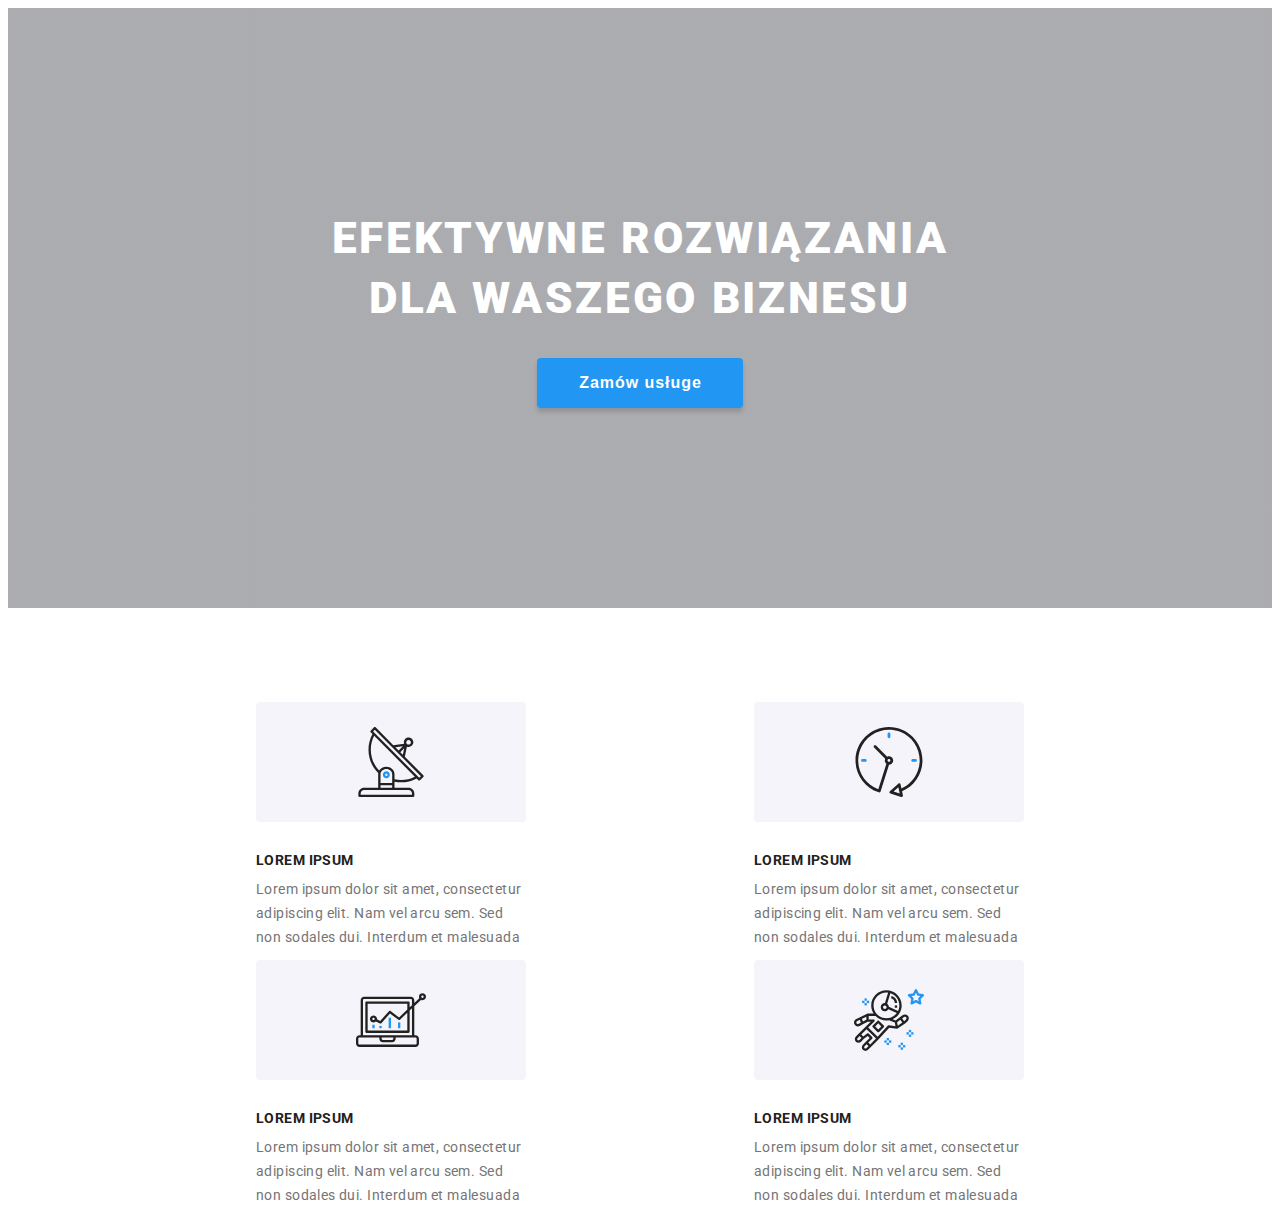
==== commit 9db85f3e: "+" ====
--- a/index.html
+++ b/index.html
@@ -59,7 +59,7 @@
           <button class="button hero__button" type="button" data-modal-open>Zamów usługe</button>
         </div>
       </section>
-      <!-- ADVANTAGES 
+      <!-- ADVANTAGES -->
       <section class="section advs">
         <div class="container">
           <ul class="advs__list list">
@@ -115,7 +115,7 @@
         </div>
       </section>
 
-      -->
+      
 
 
       <!-- Czym sie zajmujemy 
@@ -163,8 +163,8 @@
         </div>
       </section>
 
-      -->
-
+      
+-->
 
       <!-- Nasz zespół 
       <section class="section team">
--- a/css/main.min.css
+++ b/css/main.min.css
@@ -1,2 +1,2 @@
-.visually-hidden{position:absolute !important;clip:rect(1px 1px 1px 1px);clip:rect(1px 1px 1px 1px);padding:0 !important;border:0 !important;height:1px !important;width:1px !important;overflow:hidden}:root{--main-font: "Roboto", sans-serif;--secondary-font: "Raleway", sans-serif;--main-color: #212121;--secondary-color: #757575;--hover-color: #2196f3;--bg1-color: #ffffff;--bg2-color: #f5f4fa;--bg3-color: #2f303a}h1,h2,h3,h4,h5,h6{margin:0;padding:0}ul,ol{margin:0;padding:0}p{padding:0;margin:0}img{display:block}.list{list-style:none}.link{text-decoration:none}body{font-family:var(--main-font);color:var(--main-color)}.container{width:100%;margin:0 auto}@media screen and (min-width: 480px){.container{max-width:480px;margin:0 auto;padding:60px 15px}}@media screen and (min-width: 768px){.container{max-width:740px;margin:0 auto}}@media screen and (min-width: 1200px){.container{max-width:1200px;margin:0 auto}}.section{padding-top:60px;padding-bottom:60px}@media screen and (min-width: 480px){.section{padding-top:60px;padding-bottom:60px}}@media screen and (min-width: 768px){.section{padding-top:60px;padding-bottom:60px}}@media screen and (min-width: 1200px){.section{padding-top:94px;padding-bottom:94px}}.button{font-weight:700;font-size:16px;line-height:1.875;display:flex;text-align:center;letter-spacing:0.06em;color:#ffffff;background-color:var(--hover-color);border-radius:4px;border:none}.logo{font-family:var(--secondary-font);font-weight:700;font-size:26px;line-height:1.192;letter-spacing:0.03em;color:#2196f3}.logo__header{color:var(--main-color)}.logo__footer{color:#ffffff}.title{font-weight:700;font-size:36px;line-height:1.167;text-align:center;letter-spacing:0.03em;margin-bottom:50px}.backdrop{position:fixed;left:0;top:0;width:100%;height:100%;background-color:rgba(0,0,0,0.2);transition:all 250ms linear}.modal{position:absolute;top:50%;left:50%;transform:translate(-50%, -50%);background-color:#ffffff;min-width:528px;min-height:581px}.modal__form{display:flex;justify-content:center;align-items:flex-start;flex-direction:column;padding:40px}.modal__form--title{font-weight:700;font-size:20px;line-height:1.15;text-align:center;width:100%;letter-spacing:0.03em;color:var(--main-color);margin-bottom:8px}.modal__label{font-weight:400;font-size:12px;line-height:1.167;letter-spacing:0.01em;color:var(--secondary-color)}.modal__input--wrapper{position:relative;width:100%;margin-top:4px;margin-bottom:10px}.modal__input,.modal__textarea{border:1px solid rgba(33,33,33,0.2);box-sizing:border-box;border-radius:4px;width:100%}.modal__input{position:relative;height:40px;padding-left:42px}.modal__input--icon-wrapper{position:absolute;top:50%;left:15px;transform:translateY(-50%);fill:var(--main-color)}.modal__textarea{height:120px;margin-top:4px;margin-bottom:10px;padding:12px 16px 12px 16px}.modal__textarea::placeholder{font-weight:400;font-size:12px;line-height:1.167;letter-spacing:0.01em;color:rgba(117,117,117,0.5)}.modal__input:focus,.modal__textarea:focus{outline:none;border-color:var(--hover-color)}.modal__input:focus+.modal__input--icon-wrapper{fill:var(--hover-color)}.modal__checkbox--wrapper{display:flex;justify-content:center;align-items:center;flex-direction:column;margin-top:10px}.modal__disclaimer--wrapper{display:flex;justify-content:center;align-items:center}.modal__checkbox{margin-left:15px;margin-right:8px;background:var(--hover-color);border-radius:2px}.modal__label.modal__policy-label{display:block;align-items:center;font-size:14px;line-height:1.714}.modal__label.modal__policy-label::before{display:inline-flex;content:"";width:16px;height:16px;border:1px solid #000;margin-right:8px;border-radius:2px}.modal__checkbox:checked+.modal__policy-label::before{border:none;background-color:var(--hover-color);background-image:url(../images/checkbox.svg);background-repeat:no-repeat;background-position:center}.close-btn{position:absolute;top:0;right:0;width:30px;height:30px;background-color:transparent;background-image:url(../images/close-button.svg);background-repeat:no-repeat;background-position:center;border:1px solid rgba(0,0,0,0.1);border-radius:50%;margin-top:8px;margin-right:8px;cursor:pointer}.policy-link{text-decoration:underline;color:var(--hover-color)}.is-hidden{opacity:0;visibility:hidden;pointer-events:none}.modal-btn{padding:10px 41px 10px 42px;margin-top:30px}.header .container{display:flex;align-items:center;height:80px;border-bottom:1px solid #ececec;position:relative}.header .logo{margin-right:93px}.navigation{display:flex}.navigation__list{display:flex;align-items:center}.navigation__list--item:not(:last-child){margin-right:46px}.navigation__list--link{font-weight:500;font-size:14px;line-height:1.143;letter-spacing:0.02em;color:var(--main-color);transition:color 250ms cubic-bezier(0.4, 0, 0.2, 1)}.navigation__list--link:hover,.navigation__list--link:focus{color:var(--hover-color);cursor:pointer;fill:var(--hover-color)}.address__mail{margin-left:auto}.address__mail--icon{margin-right:10px;width:16px;height:12px}.address__tel{margin-left:50px;margin-right:12px}.address__tel--icon{margin-right:10px;width:10px;height:16px}.address__mail,.address__tel{font-weight:500;font-size:14px;line-height:1.143;letter-spacing:0.02em;color:var(--secondary-color);color:var(--secondary-color);fill:var(--secondary-color);display:flex;align-items:center;transition:color 250ms cubic-bezier(0.4, 0, 0.2, 1),fill 250ms cubic-bezier(0.4, 0, 0.2, 1)}.address__mail:hover,.address__mail:focus,.address__tel:hover,.address__tel:focus{color:var(--hover-color);cursor:pointer;fill:var(--hover-color)}.portfolio__header{color:var(--hover-color)}.portfolio__header::after{position:absolute;bottom:0;content:"";display:block;width:58px;height:4px;background-color:var(--hover-color);border-radius:2px}.agencja__header{color:var(--hover-color)}.agencja__header::after{position:absolute;bottom:0;content:"";display:block;width:53px;height:4px;background-color:var(--hover-color);border-radius:2px}.hero{background-image:linear-gradient(rgba(47,48,58,0.4), rgba(47,48,58,0.4)),url("../images/mobile-hero-bg.jpg");background-size:480px 400px;background-repeat:no-repeat}.hero .container{display:flex;flex-direction:column;align-items:center}.hero__title{font-weight:900;font-size:26px;line-height:1.615;text-align:center;width:480px;letter-spacing:0.06em;text-transform:uppercase;color:#ffffff;margin-bottom:30px}.hero__button{padding:10px 41px 10px 42px;box-shadow:0px 4px 4px rgba(0,0,0,0.15);cursor:pointer}.advs{background-color:var(--bg1-color);padding-bottom:0px}.advs__list{display:flex;justify-content:space-between}.advs__list--item{font-weight:700;font-size:14px;line-height:1.143;letter-spacing:0.03em;text-transform:uppercase;width:270px;margin-bottom:10px}.advs__icon--space{background-color:var(--bg2-color);display:flex;padding:25px 100px 25px 100px;margin-bottom:30px;border-radius:4px}.advs__icon{width:70px;height:70px}.advs__list--description{font-weight:400;font-size:14px;line-height:1.714;letter-spacing:0.03em;text-transform:initial;color:var(--secondary-color)}.about{background-color:var(--bg1-color)}.about .container{display:flex;flex-direction:column}.about__list{display:flex;justify-content:space-between}.about__list--item{position:relative}.about__list--photo-description-box{position:absolute;bottom:0;width:370px;height:70px;background:rgba(47,48,58,0.8)}.about__list--photo-description-text{position:relative;top:50%;transform:translate(0, -50%);font-weight:700;font-size:14px;line-height:1.142;text-align:center;letter-spacing:0.03em;text-transform:uppercase;color:#ffffff}.team{background-color:var(--bg2-color)}.team__list{display:flex;justify-content:space-between}.team__list--item{background-color:#ffffff;box-shadow:0px 1px 3px rgba(0,0,0,0.12),0px 1px 1px rgba(0,0,0,0.14),0px 2px 1px rgba(0,0,0,0.2);border-radius:0px 0px 4px 4px;padding-bottom:30px}.team__list--name{font-weight:500;font-size:16px;line-height:1.188;text-align:center;letter-spacing:0.03em;margin-top:30px;margin-bottom:10px}.team__list--description{font-weight:400;font-size:16px;line-height:1.188;text-align:center;letter-spacing:0.03em;color:var(--secondary-color);margin-bottom:16px}.team__social--list{display:flex;align-items:center;justify-content:space-between;margin-left:32px;margin-right:32px}.team__social--list-link{display:flex;height:44px;width:44px;background-color:#ffffff;border-radius:50%;align-items:center;justify-content:center;fill:#afb1b8;transition:background-color 250ms cubic-bezier(0.4, 0, 0.2, 1),fill 250ms cubic-bezier(0.4, 0, 0.2, 1)}.team__social--list-link:hover,.team__social--list-link:focus{background-color:var(--hover-color);fill:#ffffff}.clients__list{display:flex;justify-content:space-between}.clients__list--link{display:flex;width:170px;height:92px;border:1px solid #afb1b8;border-radius:4px;fill:#afb1b8;padding:20px 0px 20px 0px;transition:fill 250ms cubic-bezier(0.4, 0, 0.2, 1),border 250ms cubic-bezier(0.4, 0, 0.2, 1)}.clients__list--link:hover,.clients__list--link:focus{border:1px solid var(--hover-color);fill:var(--hover-color)}.footer{background-color:var(--bg3-color)}.footer .container{padding-top:60px;padding-bottom:60px;display:flex}.footer .logo{margin-bottom:20px}.footer__address{display:flex;flex-direction:column;margin-right:70px}.address__list--item{margin-bottom:9px}.address__list--link{font-weight:normal;font-size:14px;line-height:1.714;letter-spacing:0.03em;color:#ffffff;transition:color 250ms cubic-bezier(0.4, 0, 0.2, 1)}.address__list--link:hover,.address__list--link:focus{color:var(--hover-color)}.address__list--mail,.address__list--tel{opacity:0.6}.footer-social__title,.footer-form__title{font-weight:700;font-size:14px;line-height:1.172;letter-spacing:0.03em;text-transform:uppercase;color:#ffffff;margin-bottom:20px}.footer-social{width:206px;margin-top:12px}.footer-social__list{display:flex;align-items:center;justify-content:space-between}.footer-social__list--link{display:flex;height:44px;width:44px;background-color:rgba(255,255,255,0.1);border-radius:50%;align-items:center;justify-content:center;fill:#ffffff;transition:background-color 250ms cubic-bezier(0.4, 0, 0.2, 1)}.footer-social__list--link:hover,.footer-social__list--link:focus{background-color:var(--hover-color)}.footer-form{margin-left:78px}.footer-form__form{display:flex}.footer-form__form--input{width:358px;height:50px;margin-right:12px;border:1px solid rgba(255,255,255,0.3);box-sizing:border-box;filter:drop-shadow(0px 4px 4px rgba(0,0,0,0.15));border-radius:4px;background-color:var(--bg3-color);color:#FFFFFF;padding-left:16px}.footer-form__form--input::placeholder{font-weight:400;font-size:16px;line-height:1.25;letter-spacing:0.01em;color:rgba(255,255,255,0.6)}.footer-form__form--input:focus{outline:none;border-color:var(--hover-color)}.footer-form__form--btn{position:relative;padding:10px 76px 10px 42px;fill:#FFFFFF}.footer-form__form--input-icon{position:absolute;top:50%;right:28px;transform:translateY(-50%)}.portfolio .container{display:flex;flex-direction:column;align-items:center}.portfolio-filters__list{display:flex;margin-bottom:50px}.portfolio-filters__list--item:not(:last-child){margin-right:8px}.portfolio-filters__button{font-weight:500;line-height:1.625;letter-spacing:0.03em;background-color:var(--bg2-color);color:var(--main-color);padding:6px 22px 6px 22px;transition:color 250ms cubic-bezier(0.4, 0, 0.2, 1),background-color 250ms cubic-bezier(0.4, 0, 0.2, 1)}.portfolio-filters__button:hover,.portfolio-filters__button:focus{cursor:pointer;background-color:var(--hover-color);color:#ffffff}.portfolio-projects__list{display:flex;flex-wrap:wrap}.portfolio-projects__list--item{border:1px solid #eeeeee;margin-bottom:30px;position:relative;overflow:hidden;transition:box-shadow 250ms cubic-bezier(0.4, 0, 0.2, 1),border 250ms cubic-bezier(0.4, 0, 0.2, 1)}.portfolio-projects__list--item:not(:nth-last-of-type(3n+1)){margin-right:26px}.portfolio-projects__list--item:hover{border:1px solid #ffffff;cursor:pointer;box-shadow:0px 1px 1px rgba(0,0,0,0.12),0px 4px 4px rgba(0,0,0,0.06),1px 4px 6px rgba(0,0,0,0.16)}.portfolio-projects__list--name{color:var(--main-color);width:322px;font-weight:700;font-size:18px;line-height:2;letter-spacing:0.06em;margin:20px 24px 2px 24px}.portfolio-projects__list--type{width:322px;font-weight:400;font-size:16px;line-height:1.875;letter-spacing:0.03em;color:var(--secondary-color);margin:2px 24px 20px 24px}.portfolio-projects__list--photo{overflow:hidden}.portfolio-projects__overlay{position:absolute;top:0;left:0;height:294px;width:370px;transition:transform 250ms cubic-bezier(0.4, 0, 0.2, 1),opacity 250ms cubic-bezier(0.4, 0, 0.2, 1);background-color:var(--hover-color);opacity:0;transform:translateY(100%)}.portfolio-projects__overlay--text{font-weight:400;font-size:18px;line-height:1.556;letter-spacing:0.03em;color:#FFFFFF;padding:49px 45px 49px 24px}.portfolio-projects__list--item:hover .portfolio-projects__overlay{opacity:0.9;transform:translateY(0)}
+.visually-hidden{position:absolute !important;clip:rect(1px 1px 1px 1px);clip:rect(1px 1px 1px 1px);padding:0 !important;border:0 !important;height:1px !important;width:1px !important;overflow:hidden}:root{--main-font: "Roboto", sans-serif;--secondary-font: "Raleway", sans-serif;--main-color: #212121;--secondary-color: #757575;--hover-color: #2196f3;--bg1-color: #ffffff;--bg2-color: #f5f4fa;--bg3-color: #2f303a}h1,h2,h3,h4,h5,h6{margin:0;padding:0}ul,ol{margin:0;padding:0}p{padding:0;margin:0}img{display:block}.list{list-style:none}.link{text-decoration:none}body{font-family:var(--main-font);color:var(--main-color)}.container{width:100%;padding:0 15px}@media screen and (min-width: 480px){.container{max-width:480px;margin:0 auto}}@media screen and (min-width: 768px){.container{max-width:768px;margin:0 auto}}@media screen and (min-width: 1200px){.container{width:1200px;margin:0 auto}}.section{padding-top:60px;padding-bottom:60px}@media screen and (min-width: 480px){.section{padding-top:60px;padding-bottom:60px}}@media screen and (min-width: 768px){.section{padding-top:60px;padding-bottom:60px}}@media screen and (min-width: 1200px){.section{padding-top:94px;padding-bottom:94px}}.section,.section-space{display:flex;justify-content:center}.button{font-weight:700;font-size:16px;line-height:1.875;display:flex;text-align:center;letter-spacing:0.06em;color:#ffffff;background-color:var(--hover-color);border-radius:4px;border:none}.logo{font-family:var(--secondary-font);font-weight:700;font-size:26px;line-height:1.192;letter-spacing:0.03em;color:#2196f3}.logo__header{color:var(--main-color)}.logo__footer{color:#ffffff}.title{font-weight:700;font-size:36px;line-height:1.167;text-align:center;letter-spacing:0.03em;margin-bottom:50px}.backdrop{position:fixed;left:0;top:0;width:100%;height:100%;background-color:rgba(0,0,0,0.2);transition:all 250ms linear}.modal{position:absolute;top:50%;left:50%;transform:translate(-50%, -50%);background-color:#ffffff;min-width:528px;min-height:581px}.modal__form{display:flex;justify-content:center;align-items:flex-start;flex-direction:column;padding:40px}.modal__form--title{font-weight:700;font-size:20px;line-height:1.15;text-align:center;width:100%;letter-spacing:0.03em;color:var(--main-color);margin-bottom:8px}.modal__label{font-weight:400;font-size:12px;line-height:1.167;letter-spacing:0.01em;color:var(--secondary-color)}.modal__input--wrapper{position:relative;width:100%;margin-top:4px;margin-bottom:10px}.modal__input,.modal__textarea{border:1px solid rgba(33,33,33,0.2);box-sizing:border-box;border-radius:4px;width:100%}.modal__input{position:relative;height:40px;padding-left:42px}.modal__input--icon-wrapper{position:absolute;top:50%;left:15px;transform:translateY(-50%);fill:var(--main-color)}.modal__textarea{height:120px;margin-top:4px;margin-bottom:10px;padding:12px 16px 12px 16px}.modal__textarea::placeholder{font-weight:400;font-size:12px;line-height:1.167;letter-spacing:0.01em;color:rgba(117,117,117,0.5)}.modal__input:focus,.modal__textarea:focus{outline:none;border-color:var(--hover-color)}.modal__input:focus+.modal__input--icon-wrapper{fill:var(--hover-color)}.modal__checkbox--wrapper{display:flex;justify-content:center;align-items:center;flex-direction:column;margin-top:10px}.modal__disclaimer--wrapper{display:flex;justify-content:center;align-items:center}.modal__checkbox{margin-left:15px;margin-right:8px;background:var(--hover-color);border-radius:2px}.modal__label.modal__policy-label{display:block;align-items:center;font-size:14px;line-height:1.714}.modal__label.modal__policy-label::before{display:inline-flex;content:"";width:16px;height:16px;border:1px solid #000;margin-right:8px;border-radius:2px}.modal__checkbox:checked+.modal__policy-label::before{border:none;background-color:var(--hover-color);background-image:url(../images/checkbox.svg);background-repeat:no-repeat;background-position:center}.close-btn{position:absolute;top:0;right:0;width:30px;height:30px;background-color:transparent;background-image:url(../images/close-button.svg);background-repeat:no-repeat;background-position:center;border:1px solid rgba(0,0,0,0.1);border-radius:50%;margin-top:8px;margin-right:8px;cursor:pointer}.policy-link{text-decoration:underline;color:var(--hover-color)}.is-hidden{opacity:0;visibility:hidden;pointer-events:none}.modal-btn{padding:10px 41px 10px 42px;margin-top:30px}.header .container{display:flex;align-items:center;height:80px;border-bottom:1px solid #ececec;position:relative}.header .logo{margin-right:93px}.navigation{display:flex}.navigation__list{display:flex;align-items:center}.navigation__list--item:not(:last-child){margin-right:46px}.navigation__list--link{font-weight:500;font-size:14px;line-height:1.143;letter-spacing:0.02em;color:var(--main-color);transition:color 250ms cubic-bezier(0.4, 0, 0.2, 1)}.navigation__list--link:hover,.navigation__list--link:focus{color:var(--hover-color);cursor:pointer;fill:var(--hover-color)}.address__mail{margin-left:auto}.address__mail--icon{margin-right:10px;width:16px;height:12px}.address__tel{margin-left:50px;margin-right:12px}.address__tel--icon{margin-right:10px;width:10px;height:16px}.address__mail,.address__tel{font-weight:500;font-size:14px;line-height:1.143;letter-spacing:0.02em;color:var(--secondary-color);color:var(--secondary-color);fill:var(--secondary-color);display:flex;align-items:center;transition:color 250ms cubic-bezier(0.4, 0, 0.2, 1),fill 250ms cubic-bezier(0.4, 0, 0.2, 1)}.address__mail:hover,.address__mail:focus,.address__tel:hover,.address__tel:focus{color:var(--hover-color);cursor:pointer;fill:var(--hover-color)}.portfolio__header{color:var(--hover-color)}.portfolio__header::after{position:absolute;bottom:0;content:"";display:block;width:58px;height:4px;background-color:var(--hover-color);border-radius:2px}.agencja__header{color:var(--hover-color)}.agencja__header::after{position:absolute;bottom:0;content:"";display:block;width:53px;height:4px;background-color:var(--hover-color);border-radius:2px}@media screen and (min-device-pixel-ratio: 2) and (min-width: 320px) and (max-width: 767px), screen and (min-resolution: 192dpi) and (min-width: 320px) and (max-width: 767px), screen and (min-resolution: 2dppx) and (min-width: 320px) and (mix-width: 767px){.hero{background-image:linear-gradient(rgba(47,48,58,0.4), rgba(47,48,58,0.4)),url("../images/mobile-hero-bg@2x.jpg")}}.hero{background-image:linear-gradient(rgba(47,48,58,0.4), rgba(47,48,58,0.4)),url("../images/mobile-hero-bg.jpg");background-repeat:no-repeat;background-position:center top}.hero .container{display:flex;flex-direction:column;align-items:center;padding-top:118px;padding-bottom:118px}.hero__title{font-weight:900;font-size:26px;line-height:1.615;text-align:center;width:365px;letter-spacing:0.06em;text-transform:uppercase;color:#ffffff;margin-bottom:30px}.hero__button{padding:10px 41px 10px 42px;box-shadow:0px 4px 4px rgba(0,0,0,0.15);cursor:pointer}@media screen and (min-width: 480px){.hero{background-image:linear-gradient(rgba(47,48,58,0.4), rgba(47,48,58,0.4)),url("../images/mobile-hero-bg.jpg");background-size:cover;background-repeat:no-repeat}}@media screen and (min-width: 768px){.hero{background-image:linear-gradient(rgba(47,48,58,0.4), rgba(47,48,58,0.4)),url("../images/tablet-hero-bg.jpg");background-size:cover;background-repeat:no-repeat}}@media screen and (min-width: 1200px){.hero{background-image:linear-gradient(rgba(47,48,58,0.4), rgba(47,48,58,0.4)),url("../images/hero-bg.jpg");background-size:cover;background-repeat:no-repeat}.hero .container{display:flex;flex-direction:column;align-items:center;padding-top:200px;padding-bottom:200px}.hero__title{font-weight:900;font-size:44px;line-height:1.364;text-align:center;width:696px;letter-spacing:0.06em;text-transform:uppercase;color:#ffffff;margin-bottom:30px}}.advs{background-color:var(--bg1-color);padding-bottom:0px}.advs__list{display:flex;justify-content:space-between}.advs__icon{width:70px;height:70px}.advs__list--description{font-weight:400;font-size:14px;line-height:1.714;letter-spacing:0.03em;text-transform:initial;color:var(--secondary-color)}@media screen and (min-width: 480px){.advs{background-color:var(--bg1-color);padding-bottom:0px}.advs__list{display:flex;justify-content:space-between;flex-direction:column}.advs__list--item{font-weight:700;font-size:14px;line-height:1.143;letter-spacing:0.03em;text-transform:uppercase;width:450px;margin-bottom:10px}.advs__icon--space{background-color:var(--bg2-color);display:flex;padding:25px 192px 25px 192px;margin-bottom:30px;border-radius:4px}}@media screen and (min-width: 768px){.advs{background-color:var(--bg1-color);padding-bottom:0px}.advs__list{display:flex;justify-content:space-between;flex-direction:row;flex-wrap:wrap}.advs__list--item{font-weight:700;font-size:14px;line-height:1.143;letter-spacing:0.03em;text-transform:uppercase;width:354px;margin-bottom:10px}.advs__icon--space{background-color:var(--bg2-color);display:flex;padding:25px 144px 25px 144px;margin-bottom:30px;border-radius:4px}}@media screen and (min-width: 1200px){.advs{background-color:var(--bg1-color);padding-bottom:0px}.advs__list{display:flex;justify-content:space-between}.advs__list--item{font-weight:700;font-size:14px;line-height:1.143;letter-spacing:0.03em;text-transform:uppercase;width:270px;margin-bottom:10px}.advs__icon--space{background-color:var(--bg2-color);display:flex;padding:25px 100px 25px 100px;margin-bottom:30px;border-radius:4px}}.about{background-color:var(--bg1-color)}.about .container{display:flex;flex-direction:column}.about__list{display:flex;justify-content:space-between}.about__list--item{position:relative}.about__list--photo-description-box{position:absolute;bottom:0;width:370px;height:70px;background:rgba(47,48,58,0.8)}.about__list--photo-description-text{position:relative;top:50%;transform:translate(0, -50%);font-weight:700;font-size:14px;line-height:1.142;text-align:center;letter-spacing:0.03em;text-transform:uppercase;color:#ffffff}.team{background-color:var(--bg2-color)}.team__list{display:flex;justify-content:space-between}.team__list--item{background-color:#ffffff;box-shadow:0px 1px 3px rgba(0,0,0,0.12),0px 1px 1px rgba(0,0,0,0.14),0px 2px 1px rgba(0,0,0,0.2);border-radius:0px 0px 4px 4px;padding-bottom:30px}.team__list--name{font-weight:500;font-size:16px;line-height:1.188;text-align:center;letter-spacing:0.03em;margin-top:30px;margin-bottom:10px}.team__list--description{font-weight:400;font-size:16px;line-height:1.188;text-align:center;letter-spacing:0.03em;color:var(--secondary-color);margin-bottom:16px}.team__social--list{display:flex;align-items:center;justify-content:space-between;margin-left:32px;margin-right:32px}.team__social--list-link{display:flex;height:44px;width:44px;background-color:#ffffff;border-radius:50%;align-items:center;justify-content:center;fill:#afb1b8;transition:background-color 250ms cubic-bezier(0.4, 0, 0.2, 1),fill 250ms cubic-bezier(0.4, 0, 0.2, 1)}.team__social--list-link:hover,.team__social--list-link:focus{background-color:var(--hover-color);fill:#ffffff}.clients__list{display:flex;justify-content:space-between}.clients__list--link{display:flex;width:170px;height:92px;border:1px solid #afb1b8;border-radius:4px;fill:#afb1b8;padding:20px 0px 20px 0px;transition:fill 250ms cubic-bezier(0.4, 0, 0.2, 1),border 250ms cubic-bezier(0.4, 0, 0.2, 1)}.clients__list--link:hover,.clients__list--link:focus{border:1px solid var(--hover-color);fill:var(--hover-color)}.footer{background-color:var(--bg3-color)}.footer .container{padding-top:60px;padding-bottom:60px;display:flex}.footer .logo{margin-bottom:20px}.footer__address{display:flex;flex-direction:column;margin-right:70px}.address__list--item{margin-bottom:9px}.address__list--link{font-weight:normal;font-size:14px;line-height:1.714;letter-spacing:0.03em;color:#ffffff;transition:color 250ms cubic-bezier(0.4, 0, 0.2, 1)}.address__list--link:hover,.address__list--link:focus{color:var(--hover-color)}.address__list--mail,.address__list--tel{opacity:0.6}.footer-social__title,.footer-form__title{font-weight:700;font-size:14px;line-height:1.172;letter-spacing:0.03em;text-transform:uppercase;color:#ffffff;margin-bottom:20px}.footer-social{width:206px;margin-top:12px}.footer-social__list{display:flex;align-items:center;justify-content:space-between}.footer-social__list--link{display:flex;height:44px;width:44px;background-color:rgba(255,255,255,0.1);border-radius:50%;align-items:center;justify-content:center;fill:#ffffff;transition:background-color 250ms cubic-bezier(0.4, 0, 0.2, 1)}.footer-social__list--link:hover,.footer-social__list--link:focus{background-color:var(--hover-color)}.footer-form{margin-left:78px}.footer-form__form{display:flex}.footer-form__form--input{width:358px;height:50px;margin-right:12px;border:1px solid rgba(255,255,255,0.3);box-sizing:border-box;filter:drop-shadow(0px 4px 4px rgba(0,0,0,0.15));border-radius:4px;background-color:var(--bg3-color);color:#FFFFFF;padding-left:16px}.footer-form__form--input::placeholder{font-weight:400;font-size:16px;line-height:1.25;letter-spacing:0.01em;color:rgba(255,255,255,0.6)}.footer-form__form--input:focus{outline:none;border-color:var(--hover-color)}.footer-form__form--btn{position:relative;padding:10px 76px 10px 42px;fill:#FFFFFF}.footer-form__form--input-icon{position:absolute;top:50%;right:28px;transform:translateY(-50%)}.portfolio .container{display:flex;flex-direction:column;align-items:center}.portfolio-filters__list{display:flex;margin-bottom:50px}.portfolio-filters__list--item:not(:last-child){margin-right:8px}.portfolio-filters__button{font-weight:500;line-height:1.625;letter-spacing:0.03em;background-color:var(--bg2-color);color:var(--main-color);padding:6px 22px 6px 22px;transition:color 250ms cubic-bezier(0.4, 0, 0.2, 1),background-color 250ms cubic-bezier(0.4, 0, 0.2, 1)}.portfolio-filters__button:hover,.portfolio-filters__button:focus{cursor:pointer;background-color:var(--hover-color);color:#ffffff}.portfolio-projects__list{display:flex;flex-wrap:wrap}.portfolio-projects__list--item{border:1px solid #eeeeee;margin-bottom:30px;position:relative;overflow:hidden;transition:box-shadow 250ms cubic-bezier(0.4, 0, 0.2, 1),border 250ms cubic-bezier(0.4, 0, 0.2, 1)}.portfolio-projects__list--item:not(:nth-last-of-type(3n+1)){margin-right:26px}.portfolio-projects__list--item:hover{border:1px solid #ffffff;cursor:pointer;box-shadow:0px 1px 1px rgba(0,0,0,0.12),0px 4px 4px rgba(0,0,0,0.06),1px 4px 6px rgba(0,0,0,0.16)}.portfolio-projects__list--name{color:var(--main-color);width:322px;font-weight:700;font-size:18px;line-height:2;letter-spacing:0.06em;margin:20px 24px 2px 24px}.portfolio-projects__list--type{width:322px;font-weight:400;font-size:16px;line-height:1.875;letter-spacing:0.03em;color:var(--secondary-color);margin:2px 24px 20px 24px}.portfolio-projects__list--photo{overflow:hidden}.portfolio-projects__overlay{position:absolute;top:0;left:0;height:294px;width:370px;transition:transform 250ms cubic-bezier(0.4, 0, 0.2, 1),opacity 250ms cubic-bezier(0.4, 0, 0.2, 1);background-color:var(--hover-color);opacity:0;transform:translateY(100%)}.portfolio-projects__overlay--text{font-weight:400;font-size:18px;line-height:1.556;letter-spacing:0.03em;color:#FFFFFF;padding:49px 45px 49px 24px}.portfolio-projects__list--item:hover .portfolio-projects__overlay{opacity:0.9;transform:translateY(0)}
 /*# sourceMappingURL=main.min.css.map */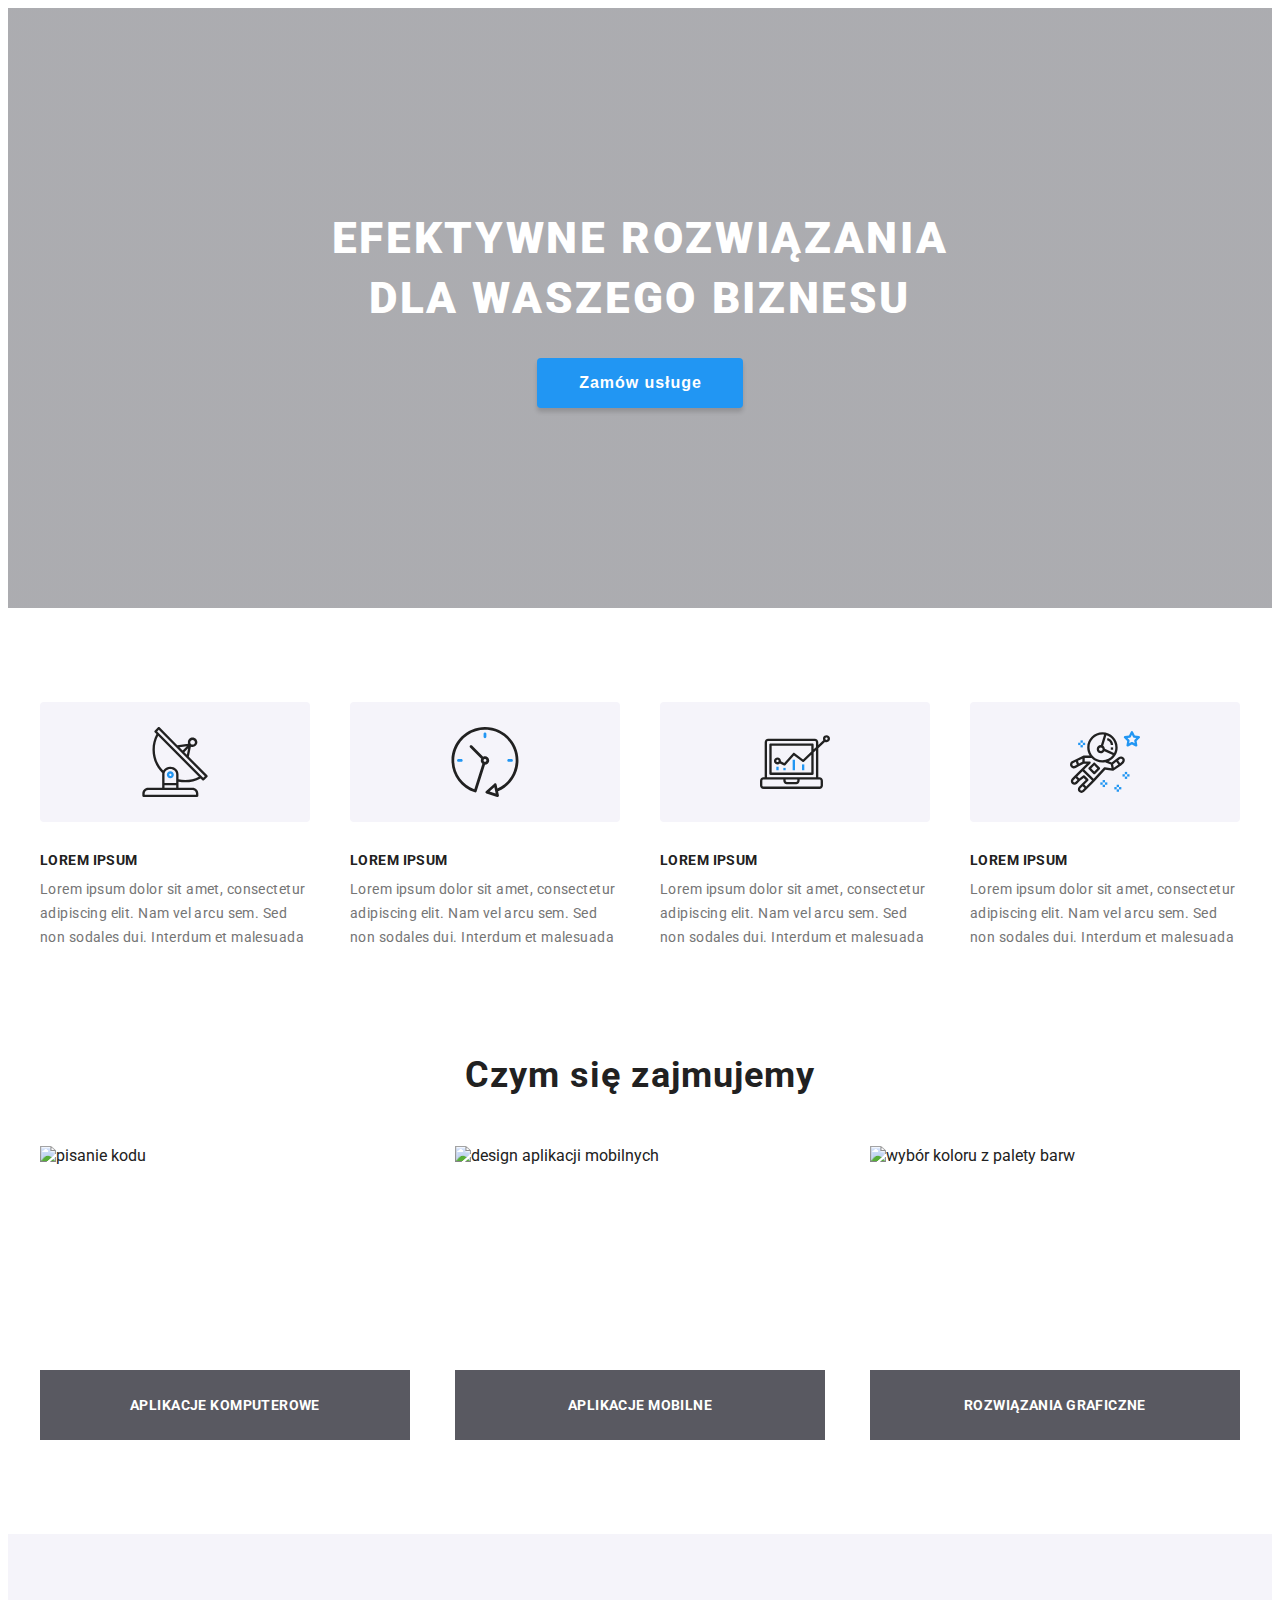
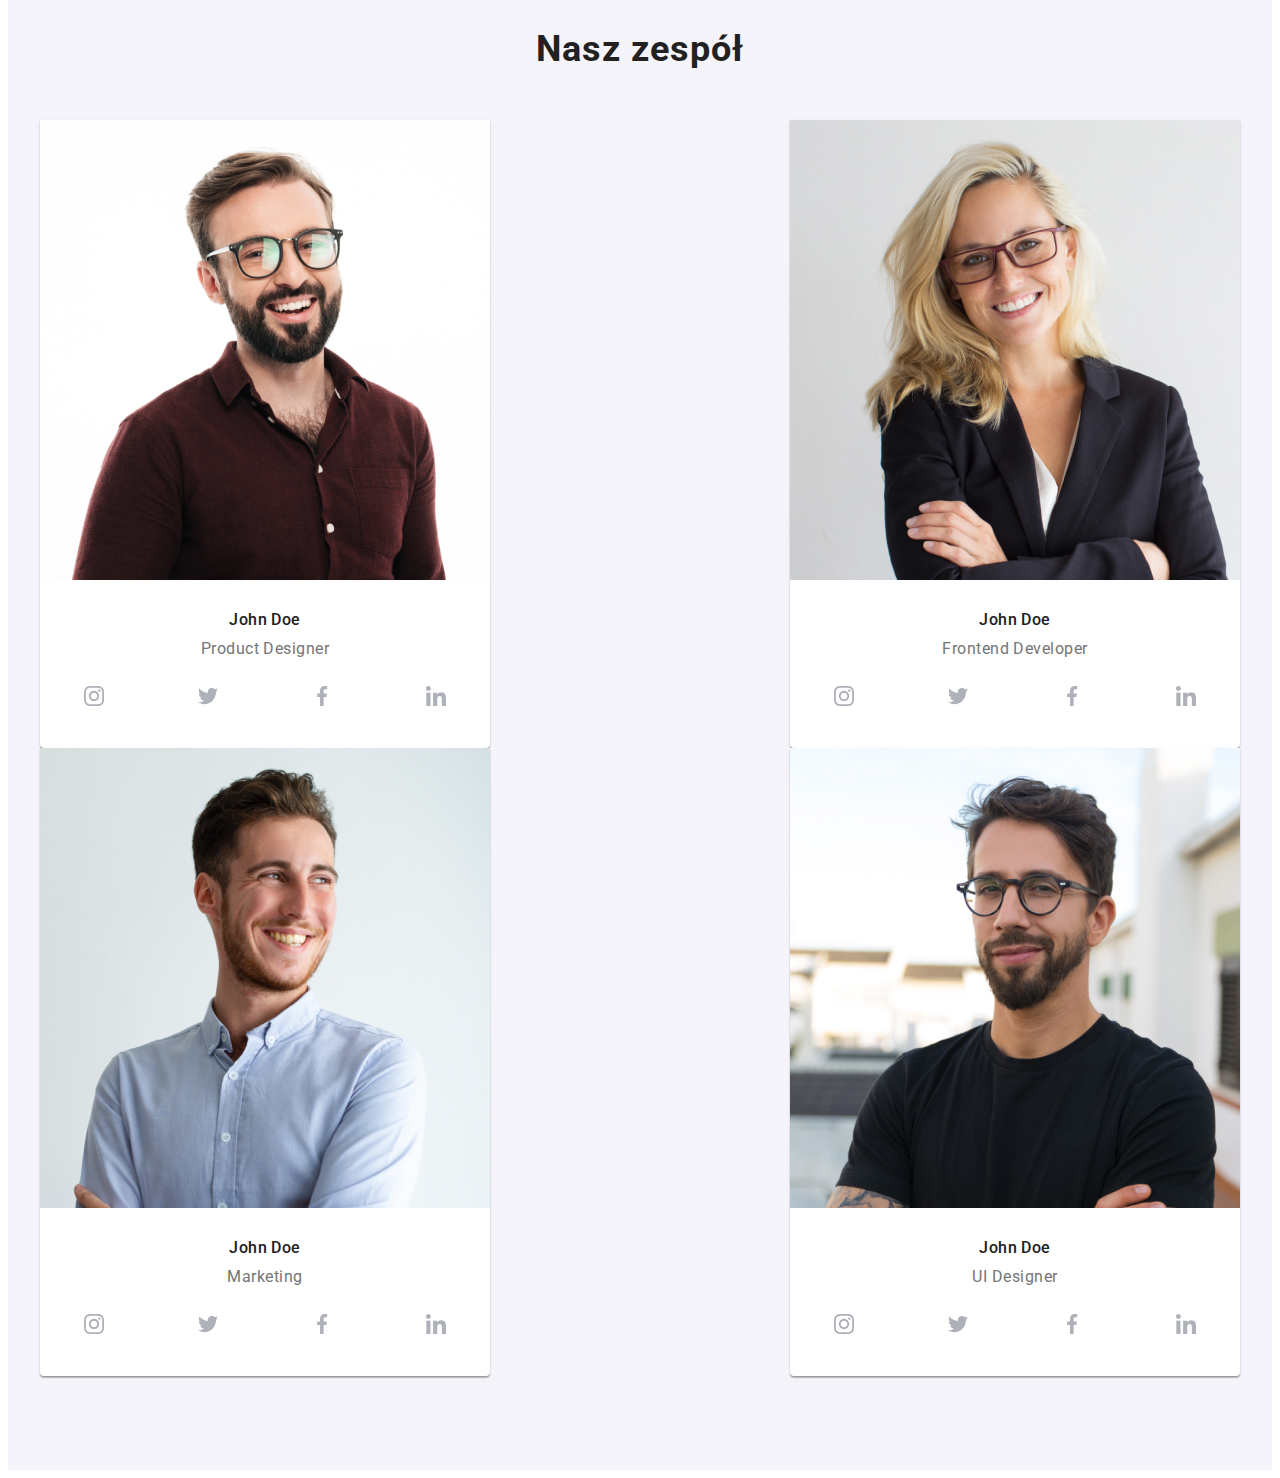
==== commit 8ba4e77c: "added responsive .hero, .adv, .about, .team" ====
--- a/index.html
+++ b/index.html
@@ -118,7 +118,7 @@
       
 
 
-      <!-- Czym sie zajmujemy 
+      <!-- Czym sie zajmujemy -->
       <section class="section about">
         <div class="container">
           <h2 class="about__title title">Czym się zajmujemy</h2>
@@ -164,9 +164,9 @@
       </section>
 
       
--->
-
-      <!-- Nasz zespół 
+
+
+      <!-- Nasz zespół -->
       <section class="section team">
         <div class="container">
           <h2 class="team__title title">Nasz zespół</h2>
@@ -175,9 +175,10 @@
               <img
                 class="team__list--photo"
                 src="./images/JohnDoe1.jpg"
+                srcset="./images/mobile-JohnDoe1.jpg 270w, 
+                        ./images/tablet-JohnDoe1.jpg 354w"
+                sizes="(min-width: 1200px) 270px, (min-width: 768px) 354px, (min-width: 480px) 450px"
                 alt="John Doe Product Designer"
-                width="270"
-                height="260"
               />
               <h3 class="team__list--name">John Doe</h3>
               <p class="team__list--description">Product Designer</p>
@@ -216,9 +217,10 @@
               <img
                 class="team__list--photo"
                 src="./images/JohnDoe2.jpg"
+                srcset="./images/mobile-JohnDoe2.jpg 270w, 
+                        ./images/tablet-JohnDoe2.jpg 354w"
+                sizes="(min-width: 1200px) 270px, (min-width: 768px) 354px, (min-width: 480px) 450px"
                 alt="John Doe Frontend Developer"
-                width="270"
-                height="260"
               />
               <h3 class="team__list--name">John Doe</h3>
               <p class="team__list--description">Frontend Developer</p>
@@ -257,9 +259,10 @@
               <img
                 class="team__list--photo"
                 src="./images/JohnDoe3.jpg"
+                srcset="./images/mobile-JohnDoe3.jpg 270w, 
+                        ./images/tablet-JohnDoe3.jpg 354w"
+                sizes="(min-width: 1200px) 270px, (min-width: 768px) 354px, (min-width: 480px) 450px"
                 alt="John Doe Marketing"
-                width="270"
-                height="260"
               />
               <h3 class="team__list--name">John Doe</h3>
               <p class="team__list--description">Marketing</p>
@@ -298,9 +301,10 @@
               <img
                 class="team__list--photo"
                 src="./images/JohnDoe4.jpg"
+                srcset="./images/mobile-JohnDoe4.jpg 270w, 
+                        ./images/tablet-JohnDoe4.jpg 354w"
+                sizes="(min-width: 1200px) 270px, (min-width: 768px) 354px, (min-width: 480px) 450px"
                 alt="John Doe UI Designer"
-                width="270"
-                height="260"
               />
               <h3 class="team__list--name">John Doe</h3>
               <p class="team__list--description">UI Designer</p>
@@ -339,7 +343,7 @@
         </div>
       </section>
 
--->
+
 
 
       <!-- CLIENTS 
--- a/css/main.min.css
+++ b/css/main.min.css
@@ -1,2 +1,2 @@
-.visually-hidden{position:absolute !important;clip:rect(1px 1px 1px 1px);clip:rect(1px 1px 1px 1px);padding:0 !important;border:0 !important;height:1px !important;width:1px !important;overflow:hidden}:root{--main-font: "Roboto", sans-serif;--secondary-font: "Raleway", sans-serif;--main-color: #212121;--secondary-color: #757575;--hover-color: #2196f3;--bg1-color: #ffffff;--bg2-color: #f5f4fa;--bg3-color: #2f303a}h1,h2,h3,h4,h5,h6{margin:0;padding:0}ul,ol{margin:0;padding:0}p{padding:0;margin:0}img{display:block}.list{list-style:none}.link{text-decoration:none}body{font-family:var(--main-font);color:var(--main-color)}.container{width:100%;padding:0 15px}@media screen and (min-width: 480px){.container{max-width:480px;margin:0 auto}}@media screen and (min-width: 768px){.container{max-width:768px;margin:0 auto}}@media screen and (min-width: 1200px){.container{width:1200px;margin:0 auto}}.section{padding-top:60px;padding-bottom:60px}@media screen and (min-width: 480px){.section{padding-top:60px;padding-bottom:60px}}@media screen and (min-width: 768px){.section{padding-top:60px;padding-bottom:60px}}@media screen and (min-width: 1200px){.section{padding-top:94px;padding-bottom:94px}}.section,.section-space{display:flex;justify-content:center}.button{font-weight:700;font-size:16px;line-height:1.875;display:flex;text-align:center;letter-spacing:0.06em;color:#ffffff;background-color:var(--hover-color);border-radius:4px;border:none}.logo{font-family:var(--secondary-font);font-weight:700;font-size:26px;line-height:1.192;letter-spacing:0.03em;color:#2196f3}.logo__header{color:var(--main-color)}.logo__footer{color:#ffffff}.title{font-weight:700;font-size:36px;line-height:1.167;text-align:center;letter-spacing:0.03em;margin-bottom:50px}.backdrop{position:fixed;left:0;top:0;width:100%;height:100%;background-color:rgba(0,0,0,0.2);transition:all 250ms linear}.modal{position:absolute;top:50%;left:50%;transform:translate(-50%, -50%);background-color:#ffffff;min-width:528px;min-height:581px}.modal__form{display:flex;justify-content:center;align-items:flex-start;flex-direction:column;padding:40px}.modal__form--title{font-weight:700;font-size:20px;line-height:1.15;text-align:center;width:100%;letter-spacing:0.03em;color:var(--main-color);margin-bottom:8px}.modal__label{font-weight:400;font-size:12px;line-height:1.167;letter-spacing:0.01em;color:var(--secondary-color)}.modal__input--wrapper{position:relative;width:100%;margin-top:4px;margin-bottom:10px}.modal__input,.modal__textarea{border:1px solid rgba(33,33,33,0.2);box-sizing:border-box;border-radius:4px;width:100%}.modal__input{position:relative;height:40px;padding-left:42px}.modal__input--icon-wrapper{position:absolute;top:50%;left:15px;transform:translateY(-50%);fill:var(--main-color)}.modal__textarea{height:120px;margin-top:4px;margin-bottom:10px;padding:12px 16px 12px 16px}.modal__textarea::placeholder{font-weight:400;font-size:12px;line-height:1.167;letter-spacing:0.01em;color:rgba(117,117,117,0.5)}.modal__input:focus,.modal__textarea:focus{outline:none;border-color:var(--hover-color)}.modal__input:focus+.modal__input--icon-wrapper{fill:var(--hover-color)}.modal__checkbox--wrapper{display:flex;justify-content:center;align-items:center;flex-direction:column;margin-top:10px}.modal__disclaimer--wrapper{display:flex;justify-content:center;align-items:center}.modal__checkbox{margin-left:15px;margin-right:8px;background:var(--hover-color);border-radius:2px}.modal__label.modal__policy-label{display:block;align-items:center;font-size:14px;line-height:1.714}.modal__label.modal__policy-label::before{display:inline-flex;content:"";width:16px;height:16px;border:1px solid #000;margin-right:8px;border-radius:2px}.modal__checkbox:checked+.modal__policy-label::before{border:none;background-color:var(--hover-color);background-image:url(../images/checkbox.svg);background-repeat:no-repeat;background-position:center}.close-btn{position:absolute;top:0;right:0;width:30px;height:30px;background-color:transparent;background-image:url(../images/close-button.svg);background-repeat:no-repeat;background-position:center;border:1px solid rgba(0,0,0,0.1);border-radius:50%;margin-top:8px;margin-right:8px;cursor:pointer}.policy-link{text-decoration:underline;color:var(--hover-color)}.is-hidden{opacity:0;visibility:hidden;pointer-events:none}.modal-btn{padding:10px 41px 10px 42px;margin-top:30px}.header .container{display:flex;align-items:center;height:80px;border-bottom:1px solid #ececec;position:relative}.header .logo{margin-right:93px}.navigation{display:flex}.navigation__list{display:flex;align-items:center}.navigation__list--item:not(:last-child){margin-right:46px}.navigation__list--link{font-weight:500;font-size:14px;line-height:1.143;letter-spacing:0.02em;color:var(--main-color);transition:color 250ms cubic-bezier(0.4, 0, 0.2, 1)}.navigation__list--link:hover,.navigation__list--link:focus{color:var(--hover-color);cursor:pointer;fill:var(--hover-color)}.address__mail{margin-left:auto}.address__mail--icon{margin-right:10px;width:16px;height:12px}.address__tel{margin-left:50px;margin-right:12px}.address__tel--icon{margin-right:10px;width:10px;height:16px}.address__mail,.address__tel{font-weight:500;font-size:14px;line-height:1.143;letter-spacing:0.02em;color:var(--secondary-color);color:var(--secondary-color);fill:var(--secondary-color);display:flex;align-items:center;transition:color 250ms cubic-bezier(0.4, 0, 0.2, 1),fill 250ms cubic-bezier(0.4, 0, 0.2, 1)}.address__mail:hover,.address__mail:focus,.address__tel:hover,.address__tel:focus{color:var(--hover-color);cursor:pointer;fill:var(--hover-color)}.portfolio__header{color:var(--hover-color)}.portfolio__header::after{position:absolute;bottom:0;content:"";display:block;width:58px;height:4px;background-color:var(--hover-color);border-radius:2px}.agencja__header{color:var(--hover-color)}.agencja__header::after{position:absolute;bottom:0;content:"";display:block;width:53px;height:4px;background-color:var(--hover-color);border-radius:2px}@media screen and (min-device-pixel-ratio: 2) and (min-width: 320px) and (max-width: 767px), screen and (min-resolution: 192dpi) and (min-width: 320px) and (max-width: 767px), screen and (min-resolution: 2dppx) and (min-width: 320px) and (mix-width: 767px){.hero{background-image:linear-gradient(rgba(47,48,58,0.4), rgba(47,48,58,0.4)),url("../images/mobile-hero-bg@2x.jpg")}}.hero{background-image:linear-gradient(rgba(47,48,58,0.4), rgba(47,48,58,0.4)),url("../images/mobile-hero-bg.jpg");background-repeat:no-repeat;background-position:center top}.hero .container{display:flex;flex-direction:column;align-items:center;padding-top:118px;padding-bottom:118px}.hero__title{font-weight:900;font-size:26px;line-height:1.615;text-align:center;width:365px;letter-spacing:0.06em;text-transform:uppercase;color:#ffffff;margin-bottom:30px}.hero__button{padding:10px 41px 10px 42px;box-shadow:0px 4px 4px rgba(0,0,0,0.15);cursor:pointer}@media screen and (min-width: 480px){.hero{background-image:linear-gradient(rgba(47,48,58,0.4), rgba(47,48,58,0.4)),url("../images/mobile-hero-bg.jpg");background-size:cover;background-repeat:no-repeat}}@media screen and (min-width: 768px){.hero{background-image:linear-gradient(rgba(47,48,58,0.4), rgba(47,48,58,0.4)),url("../images/tablet-hero-bg.jpg");background-size:cover;background-repeat:no-repeat}}@media screen and (min-width: 1200px){.hero{background-image:linear-gradient(rgba(47,48,58,0.4), rgba(47,48,58,0.4)),url("../images/hero-bg.jpg");background-size:cover;background-repeat:no-repeat}.hero .container{display:flex;flex-direction:column;align-items:center;padding-top:200px;padding-bottom:200px}.hero__title{font-weight:900;font-size:44px;line-height:1.364;text-align:center;width:696px;letter-spacing:0.06em;text-transform:uppercase;color:#ffffff;margin-bottom:30px}}.advs{background-color:var(--bg1-color);padding-bottom:0px}.advs__list{display:flex;justify-content:space-between}.advs__icon{width:70px;height:70px}.advs__list--description{font-weight:400;font-size:14px;line-height:1.714;letter-spacing:0.03em;text-transform:initial;color:var(--secondary-color)}@media screen and (min-width: 480px){.advs{background-color:var(--bg1-color);padding-bottom:0px}.advs__list{display:flex;justify-content:space-between;flex-direction:column}.advs__list--item{font-weight:700;font-size:14px;line-height:1.143;letter-spacing:0.03em;text-transform:uppercase;width:450px;margin-bottom:10px}.advs__icon--space{background-color:var(--bg2-color);display:flex;padding:25px 192px 25px 192px;margin-bottom:30px;border-radius:4px}}@media screen and (min-width: 768px){.advs{background-color:var(--bg1-color);padding-bottom:0px}.advs__list{display:flex;justify-content:space-between;flex-direction:row;flex-wrap:wrap}.advs__list--item{font-weight:700;font-size:14px;line-height:1.143;letter-spacing:0.03em;text-transform:uppercase;width:354px;margin-bottom:10px}.advs__icon--space{background-color:var(--bg2-color);display:flex;padding:25px 144px 25px 144px;margin-bottom:30px;border-radius:4px}}@media screen and (min-width: 1200px){.advs{background-color:var(--bg1-color);padding-bottom:0px}.advs__list{display:flex;justify-content:space-between}.advs__list--item{font-weight:700;font-size:14px;line-height:1.143;letter-spacing:0.03em;text-transform:uppercase;width:270px;margin-bottom:10px}.advs__icon--space{background-color:var(--bg2-color);display:flex;padding:25px 100px 25px 100px;margin-bottom:30px;border-radius:4px}}.about{background-color:var(--bg1-color)}.about .container{display:flex;flex-direction:column}.about__list{display:flex;justify-content:space-between}.about__list--item{position:relative}.about__list--photo-description-box{position:absolute;bottom:0;width:370px;height:70px;background:rgba(47,48,58,0.8)}.about__list--photo-description-text{position:relative;top:50%;transform:translate(0, -50%);font-weight:700;font-size:14px;line-height:1.142;text-align:center;letter-spacing:0.03em;text-transform:uppercase;color:#ffffff}.team{background-color:var(--bg2-color)}.team__list{display:flex;justify-content:space-between}.team__list--item{background-color:#ffffff;box-shadow:0px 1px 3px rgba(0,0,0,0.12),0px 1px 1px rgba(0,0,0,0.14),0px 2px 1px rgba(0,0,0,0.2);border-radius:0px 0px 4px 4px;padding-bottom:30px}.team__list--name{font-weight:500;font-size:16px;line-height:1.188;text-align:center;letter-spacing:0.03em;margin-top:30px;margin-bottom:10px}.team__list--description{font-weight:400;font-size:16px;line-height:1.188;text-align:center;letter-spacing:0.03em;color:var(--secondary-color);margin-bottom:16px}.team__social--list{display:flex;align-items:center;justify-content:space-between;margin-left:32px;margin-right:32px}.team__social--list-link{display:flex;height:44px;width:44px;background-color:#ffffff;border-radius:50%;align-items:center;justify-content:center;fill:#afb1b8;transition:background-color 250ms cubic-bezier(0.4, 0, 0.2, 1),fill 250ms cubic-bezier(0.4, 0, 0.2, 1)}.team__social--list-link:hover,.team__social--list-link:focus{background-color:var(--hover-color);fill:#ffffff}.clients__list{display:flex;justify-content:space-between}.clients__list--link{display:flex;width:170px;height:92px;border:1px solid #afb1b8;border-radius:4px;fill:#afb1b8;padding:20px 0px 20px 0px;transition:fill 250ms cubic-bezier(0.4, 0, 0.2, 1),border 250ms cubic-bezier(0.4, 0, 0.2, 1)}.clients__list--link:hover,.clients__list--link:focus{border:1px solid var(--hover-color);fill:var(--hover-color)}.footer{background-color:var(--bg3-color)}.footer .container{padding-top:60px;padding-bottom:60px;display:flex}.footer .logo{margin-bottom:20px}.footer__address{display:flex;flex-direction:column;margin-right:70px}.address__list--item{margin-bottom:9px}.address__list--link{font-weight:normal;font-size:14px;line-height:1.714;letter-spacing:0.03em;color:#ffffff;transition:color 250ms cubic-bezier(0.4, 0, 0.2, 1)}.address__list--link:hover,.address__list--link:focus{color:var(--hover-color)}.address__list--mail,.address__list--tel{opacity:0.6}.footer-social__title,.footer-form__title{font-weight:700;font-size:14px;line-height:1.172;letter-spacing:0.03em;text-transform:uppercase;color:#ffffff;margin-bottom:20px}.footer-social{width:206px;margin-top:12px}.footer-social__list{display:flex;align-items:center;justify-content:space-between}.footer-social__list--link{display:flex;height:44px;width:44px;background-color:rgba(255,255,255,0.1);border-radius:50%;align-items:center;justify-content:center;fill:#ffffff;transition:background-color 250ms cubic-bezier(0.4, 0, 0.2, 1)}.footer-social__list--link:hover,.footer-social__list--link:focus{background-color:var(--hover-color)}.footer-form{margin-left:78px}.footer-form__form{display:flex}.footer-form__form--input{width:358px;height:50px;margin-right:12px;border:1px solid rgba(255,255,255,0.3);box-sizing:border-box;filter:drop-shadow(0px 4px 4px rgba(0,0,0,0.15));border-radius:4px;background-color:var(--bg3-color);color:#FFFFFF;padding-left:16px}.footer-form__form--input::placeholder{font-weight:400;font-size:16px;line-height:1.25;letter-spacing:0.01em;color:rgba(255,255,255,0.6)}.footer-form__form--input:focus{outline:none;border-color:var(--hover-color)}.footer-form__form--btn{position:relative;padding:10px 76px 10px 42px;fill:#FFFFFF}.footer-form__form--input-icon{position:absolute;top:50%;right:28px;transform:translateY(-50%)}.portfolio .container{display:flex;flex-direction:column;align-items:center}.portfolio-filters__list{display:flex;margin-bottom:50px}.portfolio-filters__list--item:not(:last-child){margin-right:8px}.portfolio-filters__button{font-weight:500;line-height:1.625;letter-spacing:0.03em;background-color:var(--bg2-color);color:var(--main-color);padding:6px 22px 6px 22px;transition:color 250ms cubic-bezier(0.4, 0, 0.2, 1),background-color 250ms cubic-bezier(0.4, 0, 0.2, 1)}.portfolio-filters__button:hover,.portfolio-filters__button:focus{cursor:pointer;background-color:var(--hover-color);color:#ffffff}.portfolio-projects__list{display:flex;flex-wrap:wrap}.portfolio-projects__list--item{border:1px solid #eeeeee;margin-bottom:30px;position:relative;overflow:hidden;transition:box-shadow 250ms cubic-bezier(0.4, 0, 0.2, 1),border 250ms cubic-bezier(0.4, 0, 0.2, 1)}.portfolio-projects__list--item:not(:nth-last-of-type(3n+1)){margin-right:26px}.portfolio-projects__list--item:hover{border:1px solid #ffffff;cursor:pointer;box-shadow:0px 1px 1px rgba(0,0,0,0.12),0px 4px 4px rgba(0,0,0,0.06),1px 4px 6px rgba(0,0,0,0.16)}.portfolio-projects__list--name{color:var(--main-color);width:322px;font-weight:700;font-size:18px;line-height:2;letter-spacing:0.06em;margin:20px 24px 2px 24px}.portfolio-projects__list--type{width:322px;font-weight:400;font-size:16px;line-height:1.875;letter-spacing:0.03em;color:var(--secondary-color);margin:2px 24px 20px 24px}.portfolio-projects__list--photo{overflow:hidden}.portfolio-projects__overlay{position:absolute;top:0;left:0;height:294px;width:370px;transition:transform 250ms cubic-bezier(0.4, 0, 0.2, 1),opacity 250ms cubic-bezier(0.4, 0, 0.2, 1);background-color:var(--hover-color);opacity:0;transform:translateY(100%)}.portfolio-projects__overlay--text{font-weight:400;font-size:18px;line-height:1.556;letter-spacing:0.03em;color:#FFFFFF;padding:49px 45px 49px 24px}.portfolio-projects__list--item:hover .portfolio-projects__overlay{opacity:0.9;transform:translateY(0)}
+.visually-hidden{position:absolute !important;clip:rect(1px 1px 1px 1px);clip:rect(1px 1px 1px 1px);padding:0 !important;border:0 !important;height:1px !important;width:1px !important;overflow:hidden}:root{--main-font: "Roboto", sans-serif;--secondary-font: "Raleway", sans-serif;--main-color: #212121;--secondary-color: #757575;--hover-color: #2196f3;--bg1-color: #ffffff;--bg2-color: #f5f4fa;--bg3-color: #2f303a}h1,h2,h3,h4,h5,h6{margin:0;padding:0}ul,ol{margin:0;padding:0}p{padding:0;margin:0}img{display:block}.list{list-style:none}.link{text-decoration:none}body{font-family:var(--main-font);color:var(--main-color)}.container{width:100%;padding:0 15px}@media screen and (min-width: 480px){.container{max-width:480px;margin:0 auto}}@media screen and (min-width: 768px){.container{max-width:768px;margin:0 auto}}@media screen and (min-width: 1200px){.container{max-width:1200px;margin:0 auto}}.section{padding-top:60px;padding-bottom:60px}@media screen and (min-width: 480px){.section{padding-top:60px;padding-bottom:60px}}@media screen and (min-width: 768px){.section{padding-top:60px;padding-bottom:60px}}@media screen and (min-width: 1200px){.section{padding-top:94px;padding-bottom:94px}}.section,.section-space{display:flex;justify-content:center}.button{font-weight:700;font-size:16px;line-height:1.875;display:flex;text-align:center;letter-spacing:0.06em;color:#ffffff;background-color:var(--hover-color);border-radius:4px;border:none}.logo{font-family:var(--secondary-font);font-weight:700;font-size:26px;line-height:1.192;letter-spacing:0.03em;color:#2196f3}.logo__header{color:var(--main-color)}.logo__footer{color:#ffffff}.title{font-weight:700;text-align:center;letter-spacing:0.03em}@media screen and (min-width: 480px){.title{font-weight:700;font-size:28px;line-height:1.179;text-align:center;letter-spacing:0.03em;margin-bottom:30px}}@media screen and (min-width: 480px){.title{font-size:36px;line-height:1.167}}@media screen and (min-width: 1200px){.title{margin-bottom:50px}}.backdrop{position:fixed;left:0;top:0;width:100%;height:100%;background-color:rgba(0,0,0,0.2);transition:all 250ms linear}.modal{position:absolute;top:50%;left:50%;transform:translate(-50%, -50%);background-color:#ffffff;min-width:528px;min-height:581px}.modal__form{display:flex;justify-content:center;align-items:flex-start;flex-direction:column;padding:40px}.modal__form--title{font-weight:700;font-size:20px;line-height:1.15;text-align:center;width:100%;letter-spacing:0.03em;color:var(--main-color);margin-bottom:8px}.modal__label{font-weight:400;font-size:12px;line-height:1.167;letter-spacing:0.01em;color:var(--secondary-color)}.modal__input--wrapper{position:relative;width:100%;margin-top:4px;margin-bottom:10px}.modal__input,.modal__textarea{border:1px solid rgba(33,33,33,0.2);box-sizing:border-box;border-radius:4px;width:100%}.modal__input{position:relative;height:40px;padding-left:42px}.modal__input--icon-wrapper{position:absolute;top:50%;left:15px;transform:translateY(-50%);fill:var(--main-color)}.modal__textarea{height:120px;margin-top:4px;margin-bottom:10px;padding:12px 16px 12px 16px}.modal__textarea::placeholder{font-weight:400;font-size:12px;line-height:1.167;letter-spacing:0.01em;color:rgba(117,117,117,0.5)}.modal__input:focus,.modal__textarea:focus{outline:none;border-color:var(--hover-color)}.modal__input:focus+.modal__input--icon-wrapper{fill:var(--hover-color)}.modal__checkbox--wrapper{display:flex;justify-content:center;align-items:center;flex-direction:column;margin-top:10px}.modal__disclaimer--wrapper{display:flex;justify-content:center;align-items:center}.modal__checkbox{margin-left:15px;margin-right:8px;background:var(--hover-color);border-radius:2px}.modal__label.modal__policy-label{display:block;align-items:center;font-size:14px;line-height:1.714}.modal__label.modal__policy-label::before{display:inline-flex;content:"";width:16px;height:16px;border:1px solid #000;margin-right:8px;border-radius:2px}.modal__checkbox:checked+.modal__policy-label::before{border:none;background-color:var(--hover-color);background-image:url(../images/checkbox.svg);background-repeat:no-repeat;background-position:center}.close-btn{position:absolute;top:0;right:0;width:30px;height:30px;background-color:transparent;background-image:url(../images/close-button.svg);background-repeat:no-repeat;background-position:center;border:1px solid rgba(0,0,0,0.1);border-radius:50%;margin-top:8px;margin-right:8px;cursor:pointer}.policy-link{text-decoration:underline;color:var(--hover-color)}.is-hidden{opacity:0;visibility:hidden;pointer-events:none}.modal-btn{padding:10px 41px 10px 42px;margin-top:30px}.header .container{display:flex;align-items:center;height:80px;border-bottom:1px solid #ececec;position:relative}.header .logo{margin-right:93px}.navigation{display:flex}.navigation__list{display:flex;align-items:center}.navigation__list--item:not(:last-child){margin-right:46px}.navigation__list--link{font-weight:500;font-size:14px;line-height:1.143;letter-spacing:0.02em;color:var(--main-color);transition:color 250ms cubic-bezier(0.4, 0, 0.2, 1)}.navigation__list--link:hover,.navigation__list--link:focus{color:var(--hover-color);cursor:pointer;fill:var(--hover-color)}.address__mail{margin-left:auto}.address__mail--icon{margin-right:10px;width:16px;height:12px}.address__tel{margin-left:50px;margin-right:12px}.address__tel--icon{margin-right:10px;width:10px;height:16px}.address__mail,.address__tel{font-weight:500;font-size:14px;line-height:1.143;letter-spacing:0.02em;color:var(--secondary-color);color:var(--secondary-color);fill:var(--secondary-color);display:flex;align-items:center;transition:color 250ms cubic-bezier(0.4, 0, 0.2, 1),fill 250ms cubic-bezier(0.4, 0, 0.2, 1)}.address__mail:hover,.address__mail:focus,.address__tel:hover,.address__tel:focus{color:var(--hover-color);cursor:pointer;fill:var(--hover-color)}.portfolio__header{color:var(--hover-color)}.portfolio__header::after{position:absolute;bottom:0;content:"";display:block;width:58px;height:4px;background-color:var(--hover-color);border-radius:2px}.agencja__header{color:var(--hover-color)}.agencja__header::after{position:absolute;bottom:0;content:"";display:block;width:53px;height:4px;background-color:var(--hover-color);border-radius:2px}@media screen and (min-device-pixel-ratio: 2) and (min-width: 320px) and (max-width: 767px), screen and (min-resolution: 192dpi) and (min-width: 320px) and (max-width: 767px), screen and (min-resolution: 2dppx) and (min-width: 320px) and (mix-width: 767px){.hero{background-image:linear-gradient(rgba(47,48,58,0.4), rgba(47,48,58,0.4)),url("../images/mobile-hero-bg@2x.jpg")}}.hero{background-image:linear-gradient(rgba(47,48,58,0.4), rgba(47,48,58,0.4)),url("../images/mobile-hero-bg.jpg");background-repeat:no-repeat;background-position:center top}.hero .container{display:flex;flex-direction:column;align-items:center;padding-top:118px;padding-bottom:118px}.hero__title{font-weight:900;font-size:26px;line-height:1.615;text-align:center;width:365px;letter-spacing:0.06em;text-transform:uppercase;color:#ffffff;margin-bottom:30px}.hero__button{padding:10px 41px 10px 42px;box-shadow:0px 4px 4px rgba(0,0,0,0.15);cursor:pointer}@media screen and (min-width: 480px){.hero{background-image:linear-gradient(rgba(47,48,58,0.4), rgba(47,48,58,0.4)),url("../images/mobile-hero-bg.jpg");background-size:cover;background-repeat:no-repeat}}@media screen and (min-width: 768px){.hero{background-image:linear-gradient(rgba(47,48,58,0.4), rgba(47,48,58,0.4)),url("../images/tablet-hero-bg.jpg");background-size:cover;background-repeat:no-repeat}}@media screen and (min-width: 1200px){.hero{background-image:linear-gradient(rgba(47,48,58,0.4), rgba(47,48,58,0.4)),url("../images/hero-bg.jpg");background-size:cover;background-repeat:no-repeat}.hero .container{display:flex;flex-direction:column;align-items:center;padding-top:200px;padding-bottom:200px}.hero__title{font-weight:900;font-size:44px;line-height:1.364;text-align:center;width:696px;letter-spacing:0.06em;text-transform:uppercase;color:#ffffff;margin-bottom:30px}}.advs{background-color:var(--bg1-color);padding-bottom:0px}.advs__list{display:flex;justify-content:space-between}.advs__icon{width:70px;height:70px}.advs__list--description{font-weight:400;font-size:14px;line-height:1.714;letter-spacing:0.03em;text-transform:initial;color:var(--secondary-color)}@media screen and (min-width: 480px){.advs{background-color:var(--bg1-color);padding-bottom:0px}.advs__list{display:flex;justify-content:space-between;flex-direction:column}.advs__list--item{font-weight:700;font-size:14px;line-height:1.143;letter-spacing:0.03em;text-transform:uppercase;width:450px;margin-bottom:10px}.advs__icon--space{background-color:var(--bg2-color);display:flex;padding:25px 192px 25px 192px;margin-bottom:30px;border-radius:4px}}@media screen and (min-width: 768px){.advs{background-color:var(--bg1-color);padding-bottom:0px}.advs__list{display:flex;justify-content:space-between;flex-direction:row;flex-wrap:wrap}.advs__list--item{font-weight:700;font-size:14px;line-height:1.143;letter-spacing:0.03em;text-transform:uppercase;width:354px;margin-bottom:10px}.advs__icon--space{background-color:var(--bg2-color);display:flex;padding:25px 144px 25px 144px;margin-bottom:30px;border-radius:4px}}@media screen and (min-width: 1200px){.advs{background-color:var(--bg1-color);padding-bottom:0px}.advs__list{display:flex;justify-content:space-between}.advs__list--item{font-weight:700;font-size:14px;line-height:1.143;letter-spacing:0.03em;text-transform:uppercase;width:270px;margin-bottom:10px}.advs__icon--space{background-color:var(--bg2-color);display:flex;padding:25px 100px 25px 100px;margin-bottom:30px;border-radius:4px}}.about{background-color:var(--bg1-color)}.about .container{display:flex;flex-direction:column}.about__list{display:flex;justify-content:space-between}.about__list--item{position:relative}.about__list--photo-description-box{position:absolute;bottom:0;width:370px;height:70px;background:rgba(47,48,58,0.8)}.about__list--photo-description-text{position:relative;top:50%;transform:translate(0, -50%);font-weight:700;font-size:14px;line-height:1.142;text-align:center;letter-spacing:0.03em;text-transform:uppercase;color:#ffffff}@media screen and (min-width: 480px){.about{display:none}}@media screen and (min-width: 768px){.about{display:none}}@media screen and (min-width: 1200px){.about{display:flex}}.team{background-color:var(--bg2-color)}.team__list{display:flex;justify-content:space-between}.team__list--item{background-color:#ffffff;box-shadow:0px 1px 3px rgba(0,0,0,0.12),0px 1px 1px rgba(0,0,0,0.14),0px 2px 1px rgba(0,0,0,0.2);border-radius:0px 0px 4px 4px;padding-bottom:30px}.team__list--name{font-weight:500;font-size:16px;line-height:1.188;text-align:center;letter-spacing:0.03em;margin-top:30px;margin-bottom:10px}.team__list--description{font-weight:400;font-size:16px;line-height:1.188;text-align:center;letter-spacing:0.03em;color:var(--secondary-color);margin-bottom:16px}.team__social--list{display:flex;align-items:center;justify-content:space-between}.team__social--list-link{display:flex;height:44px;width:44px;background-color:#ffffff;border-radius:50%;align-items:center;justify-content:center;fill:#afb1b8;transition:background-color 250ms cubic-bezier(0.4, 0, 0.2, 1),fill 250ms cubic-bezier(0.4, 0, 0.2, 1)}.team__social--list-link:hover,.team__social--list-link:focus{background-color:var(--hover-color);fill:#ffffff}@media screen and (min-width: 480px){.team__list{display:flex;flex-direction:column;justify-content:space-between}.team__list--item:not(:last-child){margin-bottom:30px}.team__social--list{margin-left:122px;margin-right:122px}}@media screen and (min-width: 768px){.team__list{display:flex;flex-direction:row;flex-wrap:wrap;justify-content:space-between}.team__list--item:not(:nth-child(n+3):nth-last-child(n+3)){margin-bottom:0px}.team__list--item{margin-right:0px}.team__social--list{margin-left:74px;margin-right:74px}}@media screen and (min-width: 1200px){.team__list{display:flex;justify-content:space-between}.team__social--list{margin-left:32px;margin-right:32px}}.clients__list{display:flex;justify-content:space-between}.clients__list--link{display:flex;width:170px;height:92px;border:1px solid #afb1b8;border-radius:4px;fill:#afb1b8;padding:20px 0px 20px 0px;transition:fill 250ms cubic-bezier(0.4, 0, 0.2, 1),border 250ms cubic-bezier(0.4, 0, 0.2, 1)}.clients__list--link:hover,.clients__list--link:focus{border:1px solid var(--hover-color);fill:var(--hover-color)}.footer{background-color:var(--bg3-color)}.footer .container{padding-top:60px;padding-bottom:60px;display:flex}.footer .logo{margin-bottom:20px}.footer__address{display:flex;flex-direction:column;margin-right:70px}.address__list--item{margin-bottom:9px}.address__list--link{font-weight:normal;font-size:14px;line-height:1.714;letter-spacing:0.03em;color:#ffffff;transition:color 250ms cubic-bezier(0.4, 0, 0.2, 1)}.address__list--link:hover,.address__list--link:focus{color:var(--hover-color)}.address__list--mail,.address__list--tel{opacity:0.6}.footer-social__title,.footer-form__title{font-weight:700;font-size:14px;line-height:1.172;letter-spacing:0.03em;text-transform:uppercase;color:#ffffff;margin-bottom:20px}.footer-social{width:206px;margin-top:12px}.footer-social__list{display:flex;align-items:center;justify-content:space-between}.footer-social__list--link{display:flex;height:44px;width:44px;background-color:rgba(255,255,255,0.1);border-radius:50%;align-items:center;justify-content:center;fill:#ffffff;transition:background-color 250ms cubic-bezier(0.4, 0, 0.2, 1)}.footer-social__list--link:hover,.footer-social__list--link:focus{background-color:var(--hover-color)}.footer-form{margin-left:78px}.footer-form__form{display:flex}.footer-form__form--input{width:358px;height:50px;margin-right:12px;border:1px solid rgba(255,255,255,0.3);box-sizing:border-box;filter:drop-shadow(0px 4px 4px rgba(0,0,0,0.15));border-radius:4px;background-color:var(--bg3-color);color:#FFFFFF;padding-left:16px}.footer-form__form--input::placeholder{font-weight:400;font-size:16px;line-height:1.25;letter-spacing:0.01em;color:rgba(255,255,255,0.6)}.footer-form__form--input:focus{outline:none;border-color:var(--hover-color)}.footer-form__form--btn{position:relative;padding:10px 76px 10px 42px;fill:#FFFFFF}.footer-form__form--input-icon{position:absolute;top:50%;right:28px;transform:translateY(-50%)}.portfolio .container{display:flex;flex-direction:column;align-items:center}.portfolio-filters__list{display:flex;margin-bottom:50px}.portfolio-filters__list--item:not(:last-child){margin-right:8px}.portfolio-filters__button{font-weight:500;line-height:1.625;letter-spacing:0.03em;background-color:var(--bg2-color);color:var(--main-color);padding:6px 22px 6px 22px;transition:color 250ms cubic-bezier(0.4, 0, 0.2, 1),background-color 250ms cubic-bezier(0.4, 0, 0.2, 1)}.portfolio-filters__button:hover,.portfolio-filters__button:focus{cursor:pointer;background-color:var(--hover-color);color:#ffffff}.portfolio-projects__list{display:flex;flex-wrap:wrap}.portfolio-projects__list--item{border:1px solid #eeeeee;margin-bottom:30px;position:relative;overflow:hidden;transition:box-shadow 250ms cubic-bezier(0.4, 0, 0.2, 1),border 250ms cubic-bezier(0.4, 0, 0.2, 1)}.portfolio-projects__list--item:not(:nth-last-of-type(3n+1)){margin-right:26px}.portfolio-projects__list--item:hover{border:1px solid #ffffff;cursor:pointer;box-shadow:0px 1px 1px rgba(0,0,0,0.12),0px 4px 4px rgba(0,0,0,0.06),1px 4px 6px rgba(0,0,0,0.16)}.portfolio-projects__list--name{color:var(--main-color);width:322px;font-weight:700;font-size:18px;line-height:2;letter-spacing:0.06em;margin:20px 24px 2px 24px}.portfolio-projects__list--type{width:322px;font-weight:400;font-size:16px;line-height:1.875;letter-spacing:0.03em;color:var(--secondary-color);margin:2px 24px 20px 24px}.portfolio-projects__list--photo{overflow:hidden}.portfolio-projects__overlay{position:absolute;top:0;left:0;height:294px;width:370px;transition:transform 250ms cubic-bezier(0.4, 0, 0.2, 1),opacity 250ms cubic-bezier(0.4, 0, 0.2, 1);background-color:var(--hover-color);opacity:0;transform:translateY(100%)}.portfolio-projects__overlay--text{font-weight:400;font-size:18px;line-height:1.556;letter-spacing:0.03em;color:#FFFFFF;padding:49px 45px 49px 24px}.portfolio-projects__list--item:hover .portfolio-projects__overlay{opacity:0.9;transform:translateY(0)}
 /*# sourceMappingURL=main.min.css.map */